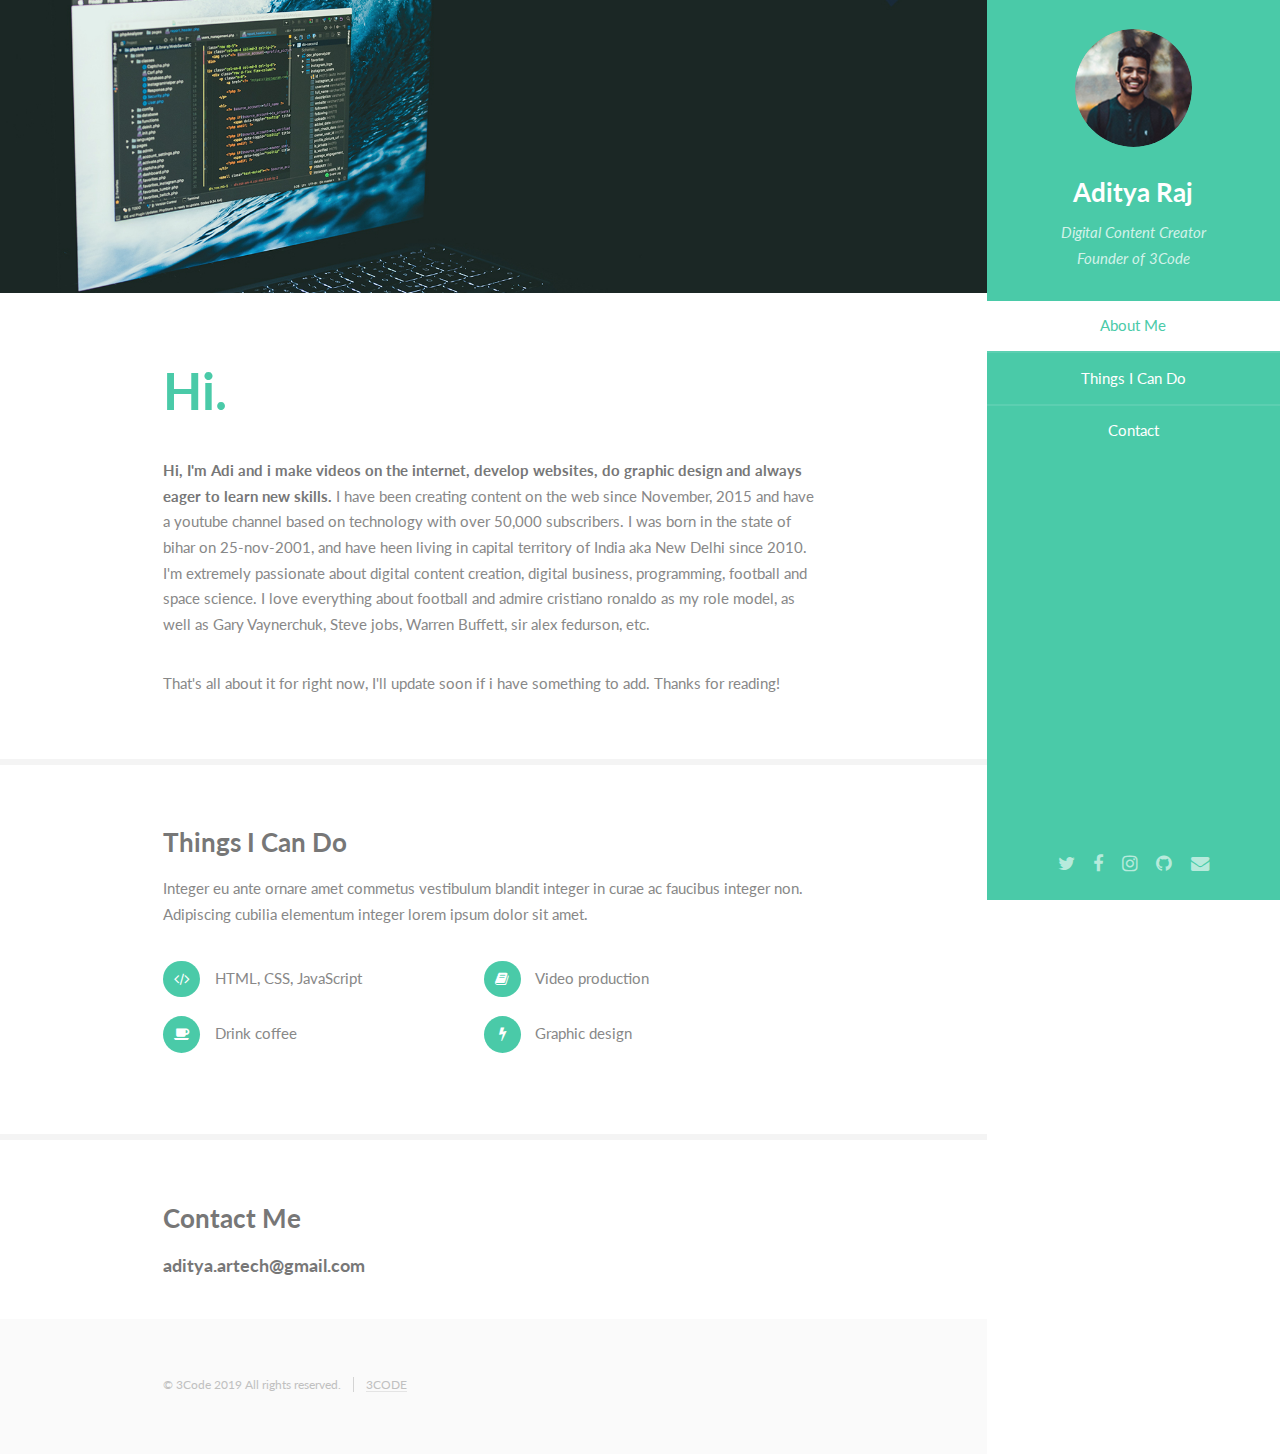
==== index.html @ 99a555b1 "Add files via upload" ====
<!DOCTYPE HTML>
<html>
	<head>
		<title>Aditya Raj</title>
		<meta charset="utf-8" />
		<meta name="viewport" content="width=device-width, initial-scale=1, user-scalable=no" />
		<link rel="stylesheet" href="assets/css/main.css" />
	</head>
	<body class="is-preload">

		<!-- Header -->
			<section id="header">
				<header>
					<span class="image avatar"><img src="images/avatar.jpg" alt="" /></span>
					<h1 id="logo"><a href="#">Aditya Raj</a></h1>
					<p>Digital Content Creator<br />
					Founder of 3Code</p>
				</header>
				<nav id="nav">
					<ul>
						<li><a href="#one" class="active">About Me</a></li>
						<li><a href="#two">Things I Can Do</a></li>
						<!-- <li><a href="#three">A Few Accomplishments</a></li> -->
						<li><a href="#four">Contact</a></li>
					</ul>
				</nav>
				<footer>
					<ul class="icons">
						<li><a href="https://twitter.com/justadityaraj" class="icon fa-twitter"><span class="label">Twitter</span></a></li>
						<li><a href="https://www.facebook.com/justadityaraj" class="icon fa-facebook"><span class="label">Facebook</span></a></li>
						<li><a href="https://www.instagram.com/justadityaraj/" class="icon fa-instagram"><span class="label">Instagram</span></a></li>
						<li><a href="#" class="icon fa-github"><span class="label">Github</span></a></li>
						<li><a href="mailto:aditya.artech@gmail.com" class="icon fa-envelope"><span class="label">Email</span></a></li>
					</ul>
				</footer>
			</section>

		<!-- Wrapper -->
			<div id="wrapper">

				<!-- Main -->
					<div id="main">

						<!-- One -->
							<section id="one">
								<div class="image main" data-position="center">
									<img src="images/banner.jpg" alt="" />
								</div>
								<div class="container">
									<header class="major">
										<h2>Hi.</h2>
									</header>
									<p><strong>Hi, I'm Adi and i make videos on the internet, develop websites, do graphic design and always eager to learn new skills.</strong>

										I have been creating content on the web since November, 2015 and have a youtube channel based on technology with over 50,000 subscribers.
										
										I was born in the state of bihar on 25-nov-2001, and have heen living in capital territory of India aka New Delhi since 2010.
										
										I'm extremely passionate about digital content creation, digital business, programming, football and space science.
										
										I love everything about football and admire cristiano ronaldo as my role model, as well as Gary Vaynerchuk, Steve jobs, Warren Buffett, sir alex fedurson, etc.</p>
										
										<p>That's all about it for right now, I'll update soon if i have something to add. Thanks for reading!</p>
								</div>
							</section>

						<!-- Two -->
							<section id="two">
								<div class="container">
									<h3>Things I Can Do</h3>
									<p>Integer eu ante ornare amet commetus vestibulum blandit integer in curae ac faucibus integer non. Adipiscing cubilia elementum integer lorem ipsum dolor sit amet.</p>
									<ul class="feature-icons">
										<li class="fa-code">HTML, CSS, JavaScript</li>
										<!-- <li class="fa-cubes">Stack small boxes</li> -->
										<li class="fa-book">Video production</li>
										<li class="fa-coffee">Drink coffee</li>
										<li class="fa-bolt">Graphic design</li>
										<!-- <li class="fa-users">Shadow clone technique</li> -->
									</ul>
								</div>
							</section>

						<!-- Three -->
							<!-- <section id="three">
								<div class="container">
									<h3>A Few Accomplishments</h3>
									<p>Integer eu ante ornare amet commetus vestibulum blandit integer in curae ac faucibus integer non. Adipiscing cubilia elementum integer. Integer eu ante ornare amet commetus.</p>
									<div class="features">
										<article>
											<a href="#" class="image"><img src="images/pic01.jpg" alt="" /></a>
											<div class="inner">
												<h4>Possibly broke spacetime</h4>
												<p>Integer eu ante ornare amet commetus vestibulum blandit integer in curae ac faucibus integer adipiscing ornare amet.</p>
											</div>
										</article>
										<article>
											<a href="#" class="image"><img src="images/pic02.jpg" alt="" /></a>
											<div class="inner">
												<h4>Terraformed a small moon</h4>
												<p>Integer eu ante ornare amet commetus vestibulum blandit integer in curae ac faucibus integer adipiscing ornare amet.</p>
											</div>
										</article>
										<article>
											<a href="#" class="image"><img src="images/pic03.jpg" alt="" /></a>
											<div class="inner">
												<h4>Snapped dark matter in the wild</h4>
												<p>Integer eu ante ornare amet commetus vestibulum blandit integer in curae ac faucibus integer adipiscing ornare amet.</p>
											</div>
										</article>
									</div>
								</div>
							</section> -->

						<!-- Four -->
							<section id="four">
								<div class="container">

									<h3>Contact Me</h3>
									<!-- <p>Integer eu ante ornare amet commetus vestibulum blandit integer in curae ac faucibus integer non. Adipiscing cubilia elementum integer. Integer eu ante ornare amet commetus.</p> -->

									<h4><a href="mailto:aditya.artech@gmail.com?Subject=ContactForm">aditya.artech@gmail.com</a></h4>

									<!-- <form method="post" action="#">
										<div class="row gtr-uniform">
											<div class="col-6 col-12-xsmall"><input type="text" name="name" id="name" placeholder="Name" /></div>
											<div class="col-6 col-12-xsmall"><input type="email" name="email" id="email" placeholder="Email" /></div>
											<div class="col-12"><input type="text" name="subject" id="subject" placeholder="Subject" /></div>
											<div class="col-12"><textarea name="message" id="message" placeholder="Message" rows="6"></textarea></div>
											<div class="col-12">
												<ul class="actions">
													<li><input type="submit" class="primary" value="Send Message" /></li>
													<li><input type="reset" value="Reset Form" /></li>
												</ul>
											</div>
										</div>
									</form> -->


								</div>
							</section>

						<!-- Five -->
						<!--
							<section id="five">
								<div class="container">
									<h3>Elements</h3>

									<section>
										<h4>Text</h4>
										<p>This is <b>bold</b> and this is <strong>strong</strong>. This is <i>italic</i> and this is <em>emphasized</em>.
										This is <sup>superscript</sup> text and this is <sub>subscript</sub> text.
										This is <u>underlined</u> and this is code: <code>for (;;) { ... }</code>. Finally, <a href="#">this is a link</a>.</p>
										<hr />
										<header>
											<h4>Heading with a Subtitle</h4>
											<p>Lorem ipsum dolor sit amet nullam id egestas urna aliquam</p>
										</header>
										<p>Nunc lacinia ante nunc ac lobortis. Interdum adipiscing gravida odio porttitor sem non mi integer non faucibus ornare mi ut ante amet placerat aliquet. Volutpat eu sed ante lacinia sapien lorem accumsan varius montes viverra nibh in adipiscing blandit tempus accumsan.</p>
										<header>
											<h5>Heading with a Subtitle</h5>
											<p>Lorem ipsum dolor sit amet nullam id egestas urna aliquam</p>
										</header>
										<p>Nunc lacinia ante nunc ac lobortis. Interdum adipiscing gravida odio porttitor sem non mi integer non faucibus ornare mi ut ante amet placerat aliquet. Volutpat eu sed ante lacinia sapien lorem accumsan varius montes viverra nibh in adipiscing blandit tempus accumsan.</p>
										<hr />
										<h2>Heading Level 2</h2>
										<h3>Heading Level 3</h3>
										<h4>Heading Level 4</h4>
										<h5>Heading Level 5</h5>
										<h6>Heading Level 6</h6>
										<hr />
										<h5>Blockquote</h5>
										<blockquote>Fringilla nisl. Donec accumsan interdum nisi, quis tincidunt felis sagittis eget tempus euismod. Vestibulum ante ipsum primis in faucibus vestibulum. Blandit adipiscing eu felis iaculis volutpat ac adipiscing accumsan faucibus. Vestibulum ante ipsum primis in faucibus lorem ipsum dolor sit amet nullam adipiscing eu felis.</blockquote>
										<h5>Preformatted</h5>
										<pre><code>i = 0;

while (!deck.isInOrder()) {
    print 'Iteration ' + i;
    deck.shuffle();
    i++;
}

print 'It took ' + i + ' iterations to sort the deck.';</code></pre>
									</section>

									<section>
										<h4>Lists</h4>
										<div class="row">
											<div class="col-6 col-12-xsmall">
												<h5>Unordered</h5>
												<ul>
													<li>Dolor pulvinar etiam magna etiam.</li>
													<li>Sagittis adipiscing lorem eleifend.</li>
													<li>Felis enim feugiat dolore viverra.</li>
												</ul>
												<h5>Alternate</h5>
												<ul class="alt">
													<li>Dolor pulvinar etiam magna etiam.</li>
													<li>Sagittis adipiscing lorem eleifend.</li>
													<li>Felis enim feugiat dolore viverra.</li>
												</ul>
											</div>
											<div class="col-6 col-12-xsmall">
												<h5>Ordered</h5>
												<ol>
													<li>Dolor pulvinar etiam magna etiam.</li>
													<li>Etiam vel felis at lorem sed viverra.</li>
													<li>Felis enim feugiat dolore viverra.</li>
													<li>Dolor pulvinar etiam magna etiam.</li>
													<li>Etiam vel felis at lorem sed viverra.</li>
													<li>Felis enim feugiat dolore viverra.</li>
												</ol>
												<h5>Icons</h5>
												<ul class="icons">
													<li><a href="#" class="icon fa-twitter"><span class="label">Twitter</span></a></li>
													<li><a href="#" class="icon fa-facebook"><span class="label">Facebook</span></a></li>
													<li><a href="#" class="icon fa-instagram"><span class="label">Instagram</span></a></li>
													<li><a href="#" class="icon fa-github"><span class="label">Github</span></a></li>
													<li><a href="#" class="icon fa-dribbble"><span class="label">Dribbble</span></a></li>
													<li><a href="#" class="icon fa-tumblr"><span class="label">Tumblr</span></a></li>
												</ul>
											</div>
										</div>
										<h5>Actions</h5>
										<ul class="actions">
											<li><a href="#" class="button primary">Default</a></li>
											<li><a href="#" class="button">Default</a></li>
											<li><a href="#" class="button alt">Default</a></li>
										</ul>
										<ul class="actions small">
											<li><a href="#" class="button primary small">Small</a></li>
											<li><a href="#" class="button small">Small</a></li>
											<li><a href="#" class="button alt small">Small</a></li>
										</ul>
										<div class="row">
											<div class="col-3 col-6-medium col-12-xsmall">
												<ul class="actions stacked">
													<li><a href="#" class="button primary">Default</a></li>
													<li><a href="#" class="button">Default</a></li>
													<li><a href="#" class="button alt">Default</a></li>
												</ul>
											</div>
											<div class="col-3 col-6 col-12-xsmall">
												<ul class="actions stacked">
													<li><a href="#" class="button primary small">Small</a></li>
													<li><a href="#" class="button small">Small</a></li>
													<li><a href="#" class="button alt small">Small</a></li>
												</ul>
											</div>
											<div class="col-3 col-6-medium col-12-xsmall">
												<ul class="actions stacked">
													<li><a href="#" class="button primary fit">Default</a></li>
													<li><a href="#" class="button fit">Default</a></li>
													<li><a href="#" class="button alt fit">Default</a></li>
												</ul>
											</div>
											<div class="col-3 col-6-medium col-12-xsmall">
												<ul class="actions stacked">
													<li><a href="#" class="button primary small fit">Small</a></li>
													<li><a href="#" class="button small fit">Small</a></li>
													<li><a href="#" class="button alt small fit">Small</a></li>
												</ul>
											</div>
										</div>
									</section>

									<section>
										<h4>Table</h4>
										<h5>Default</h5>
										<div class="table-wrapper">
											<table>
												<thead>
													<tr>
														<th>Name</th>
														<th>Description</th>
														<th>Price</th>
													</tr>
												</thead>
												<tbody>
													<tr>
														<td>Item One</td>
														<td>Ante turpis integer aliquet porttitor.</td>
														<td>29.99</td>
													</tr>
													<tr>
														<td>Item Two</td>
														<td>Vis ac commodo adipiscing arcu aliquet.</td>
														<td>19.99</td>
													</tr>
													<tr>
														<td>Item Three</td>
														<td> Morbi faucibus arcu accumsan lorem.</td>
														<td>29.99</td>
													</tr>
													<tr>
														<td>Item Four</td>
														<td>Vitae integer tempus condimentum.</td>
														<td>19.99</td>
													</tr>
													<tr>
														<td>Item Five</td>
														<td>Ante turpis integer aliquet porttitor.</td>
														<td>29.99</td>
													</tr>
												</tbody>
												<tfoot>
													<tr>
														<td colspan="2"></td>
														<td>100.00</td>
													</tr>
												</tfoot>
											</table>
										</div>

										<h5>Alternate</h5>
										<div class="table-wrapper">
											<table class="alt">
												<thead>
													<tr>
														<th>Name</th>
														<th>Description</th>
														<th>Price</th>
													</tr>
												</thead>
												<tbody>
													<tr>
														<td>Item One</td>
														<td>Ante turpis integer aliquet porttitor.</td>
														<td>29.99</td>
													</tr>
													<tr>
														<td>Item Two</td>
														<td>Vis ac commodo adipiscing arcu aliquet.</td>
														<td>19.99</td>
													</tr>
													<tr>
														<td>Item Three</td>
														<td> Morbi faucibus arcu accumsan lorem.</td>
														<td>29.99</td>
													</tr>
													<tr>
														<td>Item Four</td>
														<td>Vitae integer tempus condimentum.</td>
														<td>19.99</td>
													</tr>
													<tr>
														<td>Item Five</td>
														<td>Ante turpis integer aliquet porttitor.</td>
														<td>29.99</td>
													</tr>
												</tbody>
												<tfoot>
													<tr>
														<td colspan="2"></td>
														<td>100.00</td>
													</tr>
												</tfoot>
											</table>
										</div>
									</section>

									<section>
										<h4>Buttons</h4>
										<ul class="actions">
											<li><a href="#" class="button primary">Primary</a></li>
											<li><a href="#" class="button">Default</a></li>
											<li><a href="#" class="button alt">Alternate</a></li>
										</ul>
										<ul class="actions">
											<li><a href="#" class="button primary large">Large</a></li>
											<li><a href="#" class="button">Default</a></li>
											<li><a href="#" class="button alt small">Small</a></li>
										</ul>
										<ul class="actions fit">
											<li><a href="#" class="button primary fit">Fit</a></li>
											<li><a href="#" class="button fit">Fit</a></li>
											<li><a href="#" class="button alt fit">Fit</a></li>
										</ul>
										<ul class="actions fit small">
											<li><a href="#" class="button primary fit small">Fit + Small</a></li>
											<li><a href="#" class="button fit small">Fit + Small</a></li>
											<li><a href="#" class="button alt fit small">Fit + Small</a></li>
										</ul>
										<ul class="actions">
											<li><a href="#" class="button primary icon fa-download">Icon</a></li>
											<li><a href="#" class="button icon fa-download">Icon</a></li>
											<li><a href="#" class="button alt icon fa-check">Icon</a></li>
										</ul>
										<ul class="actions">
											<li><span class="button primary disabled">Primary</span></li>
											<li><span class="button disabled">Default</span></li>
											<li><span class="button alt disabled">Alternate</span></li>
										</ul>
									</section>

									<section>
										<h4>Form</h4>
										<form method="post" action="#">
											<div class="row gtr-uniform">
												<div class="col-6 col-12-xsmall">
													<input type="text" name="demo-name" id="demo-name" value="" placeholder="Name" />
												</div>
												<div class="col-6 col-12-xsmall">
													<input type="email" name="demo-email" id="demo-email" value="" placeholder="Email" />
												</div>
												<div class="col-12">
													<select name="demo-category" id="demo-category">
														<option value="">- Category -</option>
														<option value="1">Manufacturing</option>
														<option value="1">Shipping</option>
														<option value="1">Administration</option>
														<option value="1">Human Resources</option>
													</select>
												</div>
												<div class="col-4 col-12-medium">
													<input type="radio" id="demo-priority-low" name="demo-priority" checked>
													<label for="demo-priority-low">Low Priority</label>
												</div>
												<div class="col-4 col-12-medium">
													<input type="radio" id="demo-priority-normal" name="demo-priority">
													<label for="demo-priority-normal">Normal Priority</label>
												</div>
												<div class="col-4 col-12-medium">
													<input type="radio" id="demo-priority-high" name="demo-priority">
													<label for="demo-priority-high">High Priority</label>
												</div>
												<div class="col-6 col-12-medium">
													<input type="checkbox" id="demo-copy" name="demo-copy">
													<label for="demo-copy">Email me a copy of this message</label>
												</div>
												<div class="col-6 col-12-medium">
													<input type="checkbox" id="demo-human" name="demo-human" checked>
													<label for="demo-human">I am a human and not a robot</label>
												</div>
												<div class="col-12">
													<textarea name="demo-message" id="demo-message" placeholder="Enter your message" rows="6"></textarea>
												</div>
												<div class="col-12">
													<ul class="actions">
														<li><input type="submit" value="Send Message" /></li>
														<li><input type="reset" value="Reset" class="alt" /></li>
													</ul>
												</div>
											</div>
										</form>
									</section>

									<section>
										<h4>Image</h4>
										<h5>Fit</h5>
										<span class="image fit"><img src="images/banner.jpg" alt="" /></span>
										<div class="box alt">
											<div class="row gtr-50 gtr-uniform">
												<div class="col-4"><span class="image fit"><img src="images/pic01.jpg" alt="" /></span></div>
												<div class="col-4"><span class="image fit"><img src="images/pic02.jpg" alt="" /></span></div>
												<div class="col-4"><span class="image fit"><img src="images/pic03.jpg" alt="" /></span></div>
												<div class="col-4"><span class="image fit"><img src="images/pic02.jpg" alt="" /></span></div>
												<div class="col-4"><span class="image fit"><img src="images/pic03.jpg" alt="" /></span></div>
												<div class="col-4"><span class="image fit"><img src="images/pic01.jpg" alt="" /></span></div>
												<div class="col-4"><span class="image fit"><img src="images/pic03.jpg" alt="" /></span></div>
												<div class="col-4"><span class="image fit"><img src="images/pic01.jpg" alt="" /></span></div>
												<div class="col-4"><span class="image fit"><img src="images/pic02.jpg" alt="" /></span></div>
											</div>
										</div>
										<h5>Left &amp; Right</h5>
										<p><span class="image left"><img src="images/avatar.jpg" alt="" /></span>Fringilla nisl. Donec accumsan interdum nisi, quis tincidunt felis sagittis eget. tempus euismod. Vestibulum ante ipsum primis in faucibus vestibulum. Blandit adipiscing eu felis iaculis volutpat ac adipiscing accumsan eu faucibus. Integer ac pellentesque praesent tincidunt felis sagittis eget. tempus euismod. Vestibulum ante ipsum primis in faucibus vestibulum. Blandit adipiscing eu felis iaculis volutpat ac adipiscing accumsan eu faucibus. Integer ac pellentesque praesent. Donec accumsan interdum nisi, quis tincidunt felis sagittis eget. tempus euismod. Vestibulum ante ipsum primis in faucibus vestibulum. Blandit adipiscing eu felis iaculis volutpat ac adipiscing accumsan eu faucibus. Integer ac pellentesque praesent tincidunt felis sagittis eget. tempus euismod. Vestibulum ante ipsum primis in faucibus vestibulum. Blandit adipiscing eu felis iaculis volutpat ac adipiscing accumsan eu faucibus. Integer ac pellentesque praesent.</p>
										<p><span class="image right"><img src="images/avatar.jpg" alt="" /></span>Fringilla nisl. Donec accumsan interdum nisi, quis tincidunt felis sagittis eget. tempus euismod. Vestibulum ante ipsum primis in faucibus vestibulum. Blandit adipiscing eu felis iaculis volutpat ac adipiscing accumsan eu faucibus. Integer ac pellentesque praesent tincidunt felis sagittis eget. tempus euismod. Vestibulum ante ipsum primis in faucibus vestibulum. Blandit adipiscing eu felis iaculis volutpat ac adipiscing accumsan eu faucibus. Integer ac pellentesque praesent. Donec accumsan interdum nisi, quis tincidunt felis sagittis eget. tempus euismod. Vestibulum ante ipsum primis in faucibus vestibulum. Blandit adipiscing eu felis iaculis volutpat ac adipiscing accumsan eu faucibus. Integer ac pellentesque praesent tincidunt felis sagittis eget. tempus euismod. Vestibulum ante ipsum primis in faucibus vestibulum. Blandit adipiscing eu felis iaculis volutpat ac adipiscing accumsan eu faucibus. Integer ac pellentesque praesent.</p>
									</section>

								</div>
							</section>
						-->

					</div>

				<!-- Footer -->
					<section id="footer">
						<div class="container">
							<ul class="copyright">
								<li>&copy; 3Code 2019 All rights reserved.</li><li><a href="https://3code.org">3CODE</a></li>
							</ul>
						</div>
					</section>

			</div>

		<!-- Scripts -->
			<script src="assets/js/jquery.min.js"></script>
			<script src="assets/js/jquery.scrollex.min.js"></script>
			<script src="assets/js/jquery.scrolly.min.js"></script>
			<script src="assets/js/browser.min.js"></script>
			<script src="assets/js/breakpoints.min.js"></script>
			<script src="assets/js/util.js"></script>
			<script src="assets/js/main.js"></script>

	</body>
</html>
---- assets/css/main.css ----
@import url("font-awesome.min.css");
@import url("https://fonts.googleapis.com/css?family=Lato:400,400italic,700,700italic|Source+Code+Pro:400");

/*
	Read Only by HTML5 UP
	html5up.net | @ajlkn
	Free for personal and commercial use under the CCA 3.0 license (html5up.net/license)
*/

html, body, div, span, applet, object,
iframe, h1, h2, h3, h4, h5, h6, p, blockquote,
pre, a, abbr, acronym, address, big, cite,
code, del, dfn, em, img, ins, kbd, q, s, samp,
small, strike, strong, sub, sup, tt, var, b,
u, i, center, dl, dt, dd, ol, ul, li, fieldset,
form, label, legend, table, caption, tbody,
tfoot, thead, tr, th, td, article, aside,
canvas, details, embed, figure, figcaption,
footer, header, hgroup, menu, nav, output, ruby,
section, summary, time, mark, audio, video {
	margin: 0;
	padding: 0;
	border: 0;
	font-size: 100%;
	font: inherit;
	vertical-align: baseline;}

article, aside, details, figcaption, figure,
footer, header, hgroup, menu, nav, section {
	display: block;}

body {
	line-height: 1;
}

ol, ul {
	list-style: none;
}

blockquote, q {
	quotes: none;
}

	blockquote:before, blockquote:after, q:before, q:after {
		content: '';
		content: none;
	}

table {
	border-collapse: collapse;
	border-spacing: 0;
}

body {
	-webkit-text-size-adjust: none;
}

mark {
	background-color: transparent;
	color: inherit;
}

input::-moz-focus-inner {
	border: 0;
	padding: 0;
}

input, select, textarea {
	-moz-appearance: none;
	-webkit-appearance: none;
	-ms-appearance: none;
	appearance: none;
}

/* Basic */

	html {
		box-sizing: border-box;
	}

	*, *:before, *:after {
		box-sizing: inherit;
	}

	body {
		background: #fff;
	}

		body.is-preload *, body.is-preload *:before, body.is-preload *:after {
			-moz-animation: none !important;
			-webkit-animation: none !important;
			-ms-animation: none !important;
			animation: none !important;
			-moz-transition: none !important;
			-webkit-transition: none !important;
			-ms-transition: none !important;
			transition: none !important;
		}

	body, input, select, textarea {
		color: #888;
		font-family: "Lato", sans-serif;
		font-size: 16pt;
		font-weight: 400;
		line-height: 1.75em;
	}

	a {
		-moz-transition: color 0.2s ease-in-out, border-color 0.2s ease-in-out;
		-webkit-transition: color 0.2s ease-in-out, border-color 0.2s ease-in-out;
		-ms-transition: color 0.2s ease-in-out, border-color 0.2s ease-in-out;
		transition: color 0.2s ease-in-out, border-color 0.2s ease-in-out;
		border-bottom: solid 1px #e4e4e4;
		color: inherit;
		text-decoration: none;
	}

		a:hover {
			border-bottom-color: transparent;
			color: #4acaa8 !important;
		}

	strong, b {
		color: #777;
		font-weight: 700;
	}

	em, i {
		font-style: italic;
	}

	p {
		margin: 0 0 2.25em 0;
	}

	h1, h2, h3, h4, h5, h6 {
		color: #777;
		font-weight: 700;
		line-height: 1em;
		margin: 0 0 0.5625em 0;
	}

		h1 a, h2 a, h3 a, h4 a, h5 a, h6 a {
			border: 0;
			color: inherit;
			text-decoration: none;
		}

	h2 {
		font-size: 2em;
		line-height: 1.5em;
	}

	h3 {
		font-size: 1.75em;
		line-height: 1.5em;
	}

	h4 {
		font-size: 1.25em;
		line-height: 1.5em;
	}

	h5 {
		font-size: 0.9em;
		line-height: 1.5em;
	}

	h6 {
		font-size: 0.7em;
		line-height: 1.5em;
	}

	sub {
		font-size: 0.8em;
		position: relative;
		top: 0.5em;
	}

	sup {
		font-size: 0.8em;
		position: relative;
		top: -0.5em;
	}

	hr {
		border: 0;
		border-bottom: solid 2px #f4f4f4;
		margin: 2.25em 0;
	}

		hr.major {
			margin: 3.375em 0;
		}

	blockquote {
		border-left: solid 8px #e4e4e4;
		font-style: italic;
		margin: 0 0 2.25em 0;
		padding: 0.5em 0 0.5em 2em;
	}

	code {
		background: #555;
		border-radius: 5px;
		color: #fff;
		font-family: "Source Code Pro", monospace;
		font-size: 0.9em;
		margin: 0 0.25em;
		padding: 0.25em 0.65em;
	}

	pre {
		font-family: "Source Code Pro", monospace;
		font-size: 0.9em;
		margin: 0 0 2.25em 0;
	}

		pre code {
			-webkit-overflow-scrolling: touch;
			display: block;
			line-height: 1.5em;
			overflow-x: auto;
			padding: 1em 1.5em;
		}

	.align-left {
		text-align: left;
	}

	.align-center {
		text-align: center;
	}

	.align-right {
		text-align: right;
	}

/* Row */

	.row {
		display: flex;
		flex-wrap: wrap;
		box-sizing: border-box;
		align-items: stretch;
	}

		.row > * {
			box-sizing: border-box;
		}

		.row.gtr-uniform > * > :last-child {
			margin-bottom: 0;
		}

		.row.aln-left {
			justify-content: flex-start;
		}

		.row.aln-center {
			justify-content: center;
		}

		.row.aln-right {
			justify-content: flex-end;
		}

		.row.aln-top {
			align-items: flex-start;
		}

		.row.aln-middle {
			align-items: center;
		}

		.row.aln-bottom {
			align-items: flex-end;
		}

		.row > .imp {
			order: -1;
		}

		.row > .col-1 {
			width: 8.3333333333%;
		}

		.row > .off-1 {
			margin-left: 8.3333333333%;
		}

		.row > .col-2 {
			width: 16.6666666667%;
		}

		.row > .off-2 {
			margin-left: 16.6666666667%;
		}

		.row > .col-3 {
			width: 25%;
		}

		.row > .off-3 {
			margin-left: 25%;
		}

		.row > .col-4 {
			width: 33.3333333333%;
		}

		.row > .off-4 {
			margin-left: 33.3333333333%;
		}

		.row > .col-5 {
			width: 41.6666666667%;
		}

		.row > .off-5 {
			margin-left: 41.6666666667%;
		}

		.row > .col-6 {
			width: 50%;
		}

		.row > .off-6 {
			margin-left: 50%;
		}

		.row > .col-7 {
			width: 58.3333333333%;
		}

		.row > .off-7 {
			margin-left: 58.3333333333%;
		}

		.row > .col-8 {
			width: 66.6666666667%;
		}

		.row > .off-8 {
			margin-left: 66.6666666667%;
		}

		.row > .col-9 {
			width: 75%;
		}

		.row > .off-9 {
			margin-left: 75%;
		}

		.row > .col-10 {
			width: 83.3333333333%;
		}

		.row > .off-10 {
			margin-left: 83.3333333333%;
		}

		.row > .col-11 {
			width: 91.6666666667%;
		}

		.row > .off-11 {
			margin-left: 91.6666666667%;
		}

		.row > .col-12 {
			width: 100%;
		}

		.row > .off-12 {
			margin-left: 100%;
		}

		.row.gtr-0 {
			margin-top: 0;
			margin-left: 0em;
		}

			.row.gtr-0 > * {
				padding: 0 0 0 0em;
			}

			.row.gtr-0.gtr-uniform {
				margin-top: 0em;
			}

				.row.gtr-0.gtr-uniform > * {
					padding-top: 0em;
				}

		.row.gtr-25 {
			margin-top: 0;
			margin-left: -0.5em;
		}

			.row.gtr-25 > * {
				padding: 0 0 0 0.5em;
			}

			.row.gtr-25.gtr-uniform {
				margin-top: -0.5em;
			}

				.row.gtr-25.gtr-uniform > * {
					padding-top: 0.5em;
				}

		.row.gtr-50 {
			margin-top: 0;
			margin-left: -1em;
		}

			.row.gtr-50 > * {
				padding: 0 0 0 1em;
			}

			.row.gtr-50.gtr-uniform {
				margin-top: -1em;
			}

				.row.gtr-50.gtr-uniform > * {
					padding-top: 1em;
				}

		.row {
			margin-top: 0;
			margin-left: -2em;
		}

			.row > * {
				padding: 0 0 0 2em;
			}

			.row.gtr-uniform {
				margin-top: -2em;
			}

				.row.gtr-uniform > * {
					padding-top: 2em;
				}

		.row.gtr-150 {
			margin-top: 0;
			margin-left: -3em;
		}

			.row.gtr-150 > * {
				padding: 0 0 0 3em;
			}

			.row.gtr-150.gtr-uniform {
				margin-top: -3em;
			}

				.row.gtr-150.gtr-uniform > * {
					padding-top: 3em;
				}

		.row.gtr-200 {
			margin-top: 0;
			margin-left: -4em;
		}

			.row.gtr-200 > * {
				padding: 0 0 0 4em;
			}

			.row.gtr-200.gtr-uniform {
				margin-top: -4em;
			}

				.row.gtr-200.gtr-uniform > * {
					padding-top: 4em;
				}

		@media screen and (max-width: 1680px) {

			.row {
				display: flex;
				flex-wrap: wrap;
				box-sizing: border-box;
				align-items: stretch;
			}

				.row > * {
					box-sizing: border-box;
				}

				.row.gtr-uniform > * > :last-child {
					margin-bottom: 0;
				}

				.row.aln-left {
					justify-content: flex-start;
				}

				.row.aln-center {
					justify-content: center;
				}

				.row.aln-right {
					justify-content: flex-end;
				}

				.row.aln-top {
					align-items: flex-start;
				}

				.row.aln-middle {
					align-items: center;
				}

				.row.aln-bottom {
					align-items: flex-end;
				}

				.row > .imp-xlarge {
					order: -1;
				}

				.row > .col-1-xlarge {
					width: 8.3333333333%;
				}

				.row > .off-1-xlarge {
					margin-left: 8.3333333333%;
				}

				.row > .col-2-xlarge {
					width: 16.6666666667%;
				}

				.row > .off-2-xlarge {
					margin-left: 16.6666666667%;
				}

				.row > .col-3-xlarge {
					width: 25%;
				}

				.row > .off-3-xlarge {
					margin-left: 25%;
				}

				.row > .col-4-xlarge {
					width: 33.3333333333%;
				}

				.row > .off-4-xlarge {
					margin-left: 33.3333333333%;
				}

				.row > .col-5-xlarge {
					width: 41.6666666667%;
				}

				.row > .off-5-xlarge {
					margin-left: 41.6666666667%;
				}

				.row > .col-6-xlarge {
					width: 50%;
				}

				.row > .off-6-xlarge {
					margin-left: 50%;
				}

				.row > .col-7-xlarge {
					width: 58.3333333333%;
				}

				.row > .off-7-xlarge {
					margin-left: 58.3333333333%;
				}

				.row > .col-8-xlarge {
					width: 66.6666666667%;
				}

				.row > .off-8-xlarge {
					margin-left: 66.6666666667%;
				}

				.row > .col-9-xlarge {
					width: 75%;
				}

				.row > .off-9-xlarge {
					margin-left: 75%;
				}

				.row > .col-10-xlarge {
					width: 83.3333333333%;
				}

				.row > .off-10-xlarge {
					margin-left: 83.3333333333%;
				}

				.row > .col-11-xlarge {
					width: 91.6666666667%;
				}

				.row > .off-11-xlarge {
					margin-left: 91.6666666667%;
				}

				.row > .col-12-xlarge {
					width: 100%;
				}

				.row > .off-12-xlarge {
					margin-left: 100%;
				}

				.row.gtr-0 {
					margin-top: 0;
					margin-left: 0em;
				}

					.row.gtr-0 > * {
						padding: 0 0 0 0em;
					}

					.row.gtr-0.gtr-uniform {
						margin-top: 0em;
					}

						.row.gtr-0.gtr-uniform > * {
							padding-top: 0em;
						}

				.row.gtr-25 {
					margin-top: 0;
					margin-left: -0.5em;
				}

					.row.gtr-25 > * {
						padding: 0 0 0 0.5em;
					}

					.row.gtr-25.gtr-uniform {
						margin-top: -0.5em;
					}

						.row.gtr-25.gtr-uniform > * {
							padding-top: 0.5em;
						}

				.row.gtr-50 {
					margin-top: 0;
					margin-left: -1em;
				}

					.row.gtr-50 > * {
						padding: 0 0 0 1em;
					}

					.row.gtr-50.gtr-uniform {
						margin-top: -1em;
					}

						.row.gtr-50.gtr-uniform > * {
							padding-top: 1em;
						}

				.row {
					margin-top: 0;
					margin-left: -2em;
				}

					.row > * {
						padding: 0 0 0 2em;
					}

					.row.gtr-uniform {
						margin-top: -2em;
					}

						.row.gtr-uniform > * {
							padding-top: 2em;
						}

				.row.gtr-150 {
					margin-top: 0;
					margin-left: -3em;
				}

					.row.gtr-150 > * {
						padding: 0 0 0 3em;
					}

					.row.gtr-150.gtr-uniform {
						margin-top: -3em;
					}

						.row.gtr-150.gtr-uniform > * {
							padding-top: 3em;
						}

				.row.gtr-200 {
					margin-top: 0;
					margin-left: -4em;
				}

					.row.gtr-200 > * {
						padding: 0 0 0 4em;
					}

					.row.gtr-200.gtr-uniform {
						margin-top: -4em;
					}

						.row.gtr-200.gtr-uniform > * {
							padding-top: 4em;
						}

		}

		@media screen and (max-width: 1280px) {

			.row {
				display: flex;
				flex-wrap: wrap;
				box-sizing: border-box;
				align-items: stretch;
			}

				.row > * {
					box-sizing: border-box;
				}

				.row.gtr-uniform > * > :last-child {
					margin-bottom: 0;
				}

				.row.aln-left {
					justify-content: flex-start;
				}

				.row.aln-center {
					justify-content: center;
				}

				.row.aln-right {
					justify-content: flex-end;
				}

				.row.aln-top {
					align-items: flex-start;
				}

				.row.aln-middle {
					align-items: center;
				}

				.row.aln-bottom {
					align-items: flex-end;
				}

				.row > .imp-large {
					order: -1;
				}

				.row > .col-1-large {
					width: 8.3333333333%;
				}

				.row > .off-1-large {
					margin-left: 8.3333333333%;
				}

				.row > .col-2-large {
					width: 16.6666666667%;
				}

				.row > .off-2-large {
					margin-left: 16.6666666667%;
				}

				.row > .col-3-large {
					width: 25%;
				}

				.row > .off-3-large {
					margin-left: 25%;
				}

				.row > .col-4-large {
					width: 33.3333333333%;
				}

				.row > .off-4-large {
					margin-left: 33.3333333333%;
				}

				.row > .col-5-large {
					width: 41.6666666667%;
				}

				.row > .off-5-large {
					margin-left: 41.6666666667%;
				}

				.row > .col-6-large {
					width: 50%;
				}

				.row > .off-6-large {
					margin-left: 50%;
				}

				.row > .col-7-large {
					width: 58.3333333333%;
				}

				.row > .off-7-large {
					margin-left: 58.3333333333%;
				}

				.row > .col-8-large {
					width: 66.6666666667%;
				}

				.row > .off-8-large {
					margin-left: 66.6666666667%;
				}

				.row > .col-9-large {
					width: 75%;
				}

				.row > .off-9-large {
					margin-left: 75%;
				}

				.row > .col-10-large {
					width: 83.3333333333%;
				}

				.row > .off-10-large {
					margin-left: 83.3333333333%;
				}

				.row > .col-11-large {
					width: 91.6666666667%;
				}

				.row > .off-11-large {
					margin-left: 91.6666666667%;
				}

				.row > .col-12-large {
					width: 100%;
				}

				.row > .off-12-large {
					margin-left: 100%;
				}

				.row.gtr-0 {
					margin-top: 0;
					margin-left: 0em;
				}

					.row.gtr-0 > * {
						padding: 0 0 0 0em;
					}

					.row.gtr-0.gtr-uniform {
						margin-top: 0em;
					}

						.row.gtr-0.gtr-uniform > * {
							padding-top: 0em;
						}

				.row.gtr-25 {
					margin-top: 0;
					margin-left: -0.375em;
				}

					.row.gtr-25 > * {
						padding: 0 0 0 0.375em;
					}

					.row.gtr-25.gtr-uniform {
						margin-top: -0.375em;
					}

						.row.gtr-25.gtr-uniform > * {
							padding-top: 0.375em;
						}

				.row.gtr-50 {
					margin-top: 0;
					margin-left: -0.75em;
				}

					.row.gtr-50 > * {
						padding: 0 0 0 0.75em;
					}

					.row.gtr-50.gtr-uniform {
						margin-top: -0.75em;
					}

						.row.gtr-50.gtr-uniform > * {
							padding-top: 0.75em;
						}

				.row {
					margin-top: 0;
					margin-left: -1.5em;
				}

					.row > * {
						padding: 0 0 0 1.5em;
					}

					.row.gtr-uniform {
						margin-top: -1.5em;
					}

						.row.gtr-uniform > * {
							padding-top: 1.5em;
						}

				.row.gtr-150 {
					margin-top: 0;
					margin-left: -2.25em;
				}

					.row.gtr-150 > * {
						padding: 0 0 0 2.25em;
					}

					.row.gtr-150.gtr-uniform {
						margin-top: -2.25em;
					}

						.row.gtr-150.gtr-uniform > * {
							padding-top: 2.25em;
						}

				.row.gtr-200 {
					margin-top: 0;
					margin-left: -3em;
				}

					.row.gtr-200 > * {
						padding: 0 0 0 3em;
					}

					.row.gtr-200.gtr-uniform {
						margin-top: -3em;
					}

						.row.gtr-200.gtr-uniform > * {
							padding-top: 3em;
						}

		}

		@media screen and (max-width: 1024px) {

			.row {
				display: flex;
				flex-wrap: wrap;
				box-sizing: border-box;
				align-items: stretch;
			}

				.row > * {
					box-sizing: border-box;
				}

				.row.gtr-uniform > * > :last-child {
					margin-bottom: 0;
				}

				.row.aln-left {
					justify-content: flex-start;
				}

				.row.aln-center {
					justify-content: center;
				}

				.row.aln-right {
					justify-content: flex-end;
				}

				.row.aln-top {
					align-items: flex-start;
				}

				.row.aln-middle {
					align-items: center;
				}

				.row.aln-bottom {
					align-items: flex-end;
				}

				.row > .imp-medium {
					order: -1;
				}

				.row > .col-1-medium {
					width: 8.3333333333%;
				}

				.row > .off-1-medium {
					margin-left: 8.3333333333%;
				}

				.row > .col-2-medium {
					width: 16.6666666667%;
				}

				.row > .off-2-medium {
					margin-left: 16.6666666667%;
				}

				.row > .col-3-medium {
					width: 25%;
				}

				.row > .off-3-medium {
					margin-left: 25%;
				}

				.row > .col-4-medium {
					width: 33.3333333333%;
				}

				.row > .off-4-medium {
					margin-left: 33.3333333333%;
				}

				.row > .col-5-medium {
					width: 41.6666666667%;
				}

				.row > .off-5-medium {
					margin-left: 41.6666666667%;
				}

				.row > .col-6-medium {
					width: 50%;
				}

				.row > .off-6-medium {
					margin-left: 50%;
				}

				.row > .col-7-medium {
					width: 58.3333333333%;
				}

				.row > .off-7-medium {
					margin-left: 58.3333333333%;
				}

				.row > .col-8-medium {
					width: 66.6666666667%;
				}

				.row > .off-8-medium {
					margin-left: 66.6666666667%;
				}

				.row > .col-9-medium {
					width: 75%;
				}

				.row > .off-9-medium {
					margin-left: 75%;
				}

				.row > .col-10-medium {
					width: 83.3333333333%;
				}

				.row > .off-10-medium {
					margin-left: 83.3333333333%;
				}

				.row > .col-11-medium {
					width: 91.6666666667%;
				}

				.row > .off-11-medium {
					margin-left: 91.6666666667%;
				}

				.row > .col-12-medium {
					width: 100%;
				}

				.row > .off-12-medium {
					margin-left: 100%;
				}

				.row.gtr-0 {
					margin-top: 0;
					margin-left: 0em;
				}

					.row.gtr-0 > * {
						padding: 0 0 0 0em;
					}

					.row.gtr-0.gtr-uniform {
						margin-top: 0em;
					}

						.row.gtr-0.gtr-uniform > * {
							padding-top: 0em;
						}

				.row.gtr-25 {
					margin-top: 0;
					margin-left: -0.375em;
				}

					.row.gtr-25 > * {
						padding: 0 0 0 0.375em;
					}

					.row.gtr-25.gtr-uniform {
						margin-top: -0.375em;
					}

						.row.gtr-25.gtr-uniform > * {
							padding-top: 0.375em;
						}

				.row.gtr-50 {
					margin-top: 0;
					margin-left: -0.75em;
				}

					.row.gtr-50 > * {
						padding: 0 0 0 0.75em;
					}

					.row.gtr-50.gtr-uniform {
						margin-top: -0.75em;
					}

						.row.gtr-50.gtr-uniform > * {
							padding-top: 0.75em;
						}

				.row {
					margin-top: 0;
					margin-left: -1.5em;
				}

					.row > * {
						padding: 0 0 0 1.5em;
					}

					.row.gtr-uniform {
						margin-top: -1.5em;
					}

						.row.gtr-uniform > * {
							padding-top: 1.5em;
						}

				.row.gtr-150 {
					margin-top: 0;
					margin-left: -2.25em;
				}

					.row.gtr-150 > * {
						padding: 0 0 0 2.25em;
					}

					.row.gtr-150.gtr-uniform {
						margin-top: -2.25em;
					}

						.row.gtr-150.gtr-uniform > * {
							padding-top: 2.25em;
						}

				.row.gtr-200 {
					margin-top: 0;
					margin-left: -3em;
				}

					.row.gtr-200 > * {
						padding: 0 0 0 3em;
					}

					.row.gtr-200.gtr-uniform {
						margin-top: -3em;
					}

						.row.gtr-200.gtr-uniform > * {
							padding-top: 3em;
						}

		}

		@media screen and (max-width: 736px) {

			.row {
				display: flex;
				flex-wrap: wrap;
				box-sizing: border-box;
				align-items: stretch;
			}

				.row > * {
					box-sizing: border-box;
				}

				.row.gtr-uniform > * > :last-child {
					margin-bottom: 0;
				}

				.row.aln-left {
					justify-content: flex-start;
				}

				.row.aln-center {
					justify-content: center;
				}

				.row.aln-right {
					justify-content: flex-end;
				}

				.row.aln-top {
					align-items: flex-start;
				}

				.row.aln-middle {
					align-items: center;
				}

				.row.aln-bottom {
					align-items: flex-end;
				}

				.row > .imp-small {
					order: -1;
				}

				.row > .col-1-small {
					width: 8.3333333333%;
				}

				.row > .off-1-small {
					margin-left: 8.3333333333%;
				}

				.row > .col-2-small {
					width: 16.6666666667%;
				}

				.row > .off-2-small {
					margin-left: 16.6666666667%;
				}

				.row > .col-3-small {
					width: 25%;
				}

				.row > .off-3-small {
					margin-left: 25%;
				}

				.row > .col-4-small {
					width: 33.3333333333%;
				}

				.row > .off-4-small {
					margin-left: 33.3333333333%;
				}

				.row > .col-5-small {
					width: 41.6666666667%;
				}

				.row > .off-5-small {
					margin-left: 41.6666666667%;
				}

				.row > .col-6-small {
					width: 50%;
				}

				.row > .off-6-small {
					margin-left: 50%;
				}

				.row > .col-7-small {
					width: 58.3333333333%;
				}

				.row > .off-7-small {
					margin-left: 58.3333333333%;
				}

				.row > .col-8-small {
					width: 66.6666666667%;
				}

				.row > .off-8-small {
					margin-left: 66.6666666667%;
				}

				.row > .col-9-small {
					width: 75%;
				}

				.row > .off-9-small {
					margin-left: 75%;
				}

				.row > .col-10-small {
					width: 83.3333333333%;
				}

				.row > .off-10-small {
					margin-left: 83.3333333333%;
				}

				.row > .col-11-small {
					width: 91.6666666667%;
				}

				.row > .off-11-small {
					margin-left: 91.6666666667%;
				}

				.row > .col-12-small {
					width: 100%;
				}

				.row > .off-12-small {
					margin-left: 100%;
				}

				.row.gtr-0 {
					margin-top: 0;
					margin-left: 0em;
				}

					.row.gtr-0 > * {
						padding: 0 0 0 0em;
					}

					.row.gtr-0.gtr-uniform {
						margin-top: 0em;
					}

						.row.gtr-0.gtr-uniform > * {
							padding-top: 0em;
						}

				.row.gtr-25 {
					margin-top: 0;
					margin-left: -0.3125em;
				}

					.row.gtr-25 > * {
						padding: 0 0 0 0.3125em;
					}

					.row.gtr-25.gtr-uniform {
						margin-top: -0.3125em;
					}

						.row.gtr-25.gtr-uniform > * {
							padding-top: 0.3125em;
						}

				.row.gtr-50 {
					margin-top: 0;
					margin-left: -0.625em;
				}

					.row.gtr-50 > * {
						padding: 0 0 0 0.625em;
					}

					.row.gtr-50.gtr-uniform {
						margin-top: -0.625em;
					}

						.row.gtr-50.gtr-uniform > * {
							padding-top: 0.625em;
						}

				.row {
					margin-top: 0;
					margin-left: -1.25em;
				}

					.row > * {
						padding: 0 0 0 1.25em;
					}

					.row.gtr-uniform {
						margin-top: -1.25em;
					}

						.row.gtr-uniform > * {
							padding-top: 1.25em;
						}

				.row.gtr-150 {
					margin-top: 0;
					margin-left: -1.875em;
				}

					.row.gtr-150 > * {
						padding: 0 0 0 1.875em;
					}

					.row.gtr-150.gtr-uniform {
						margin-top: -1.875em;
					}

						.row.gtr-150.gtr-uniform > * {
							padding-top: 1.875em;
						}

				.row.gtr-200 {
					margin-top: 0;
					margin-left: -2.5em;
				}

					.row.gtr-200 > * {
						padding: 0 0 0 2.5em;
					}

					.row.gtr-200.gtr-uniform {
						margin-top: -2.5em;
					}

						.row.gtr-200.gtr-uniform > * {
							padding-top: 2.5em;
						}

		}

		@media screen and (max-width: 480px) {

			.row {
				display: flex;
				flex-wrap: wrap;
				box-sizing: border-box;
				align-items: stretch;
			}

				.row > * {
					box-sizing: border-box;
				}

				.row.gtr-uniform > * > :last-child {
					margin-bottom: 0;
				}

				.row.aln-left {
					justify-content: flex-start;
				}

				.row.aln-center {
					justify-content: center;
				}

				.row.aln-right {
					justify-content: flex-end;
				}

				.row.aln-top {
					align-items: flex-start;
				}

				.row.aln-middle {
					align-items: center;
				}

				.row.aln-bottom {
					align-items: flex-end;
				}

				.row > .imp-xsmall {
					order: -1;
				}

				.row > .col-1-xsmall {
					width: 8.3333333333%;
				}

				.row > .off-1-xsmall {
					margin-left: 8.3333333333%;
				}

				.row > .col-2-xsmall {
					width: 16.6666666667%;
				}

				.row > .off-2-xsmall {
					margin-left: 16.6666666667%;
				}

				.row > .col-3-xsmall {
					width: 25%;
				}

				.row > .off-3-xsmall {
					margin-left: 25%;
				}

				.row > .col-4-xsmall {
					width: 33.3333333333%;
				}

				.row > .off-4-xsmall {
					margin-left: 33.3333333333%;
				}

				.row > .col-5-xsmall {
					width: 41.6666666667%;
				}

				.row > .off-5-xsmall {
					margin-left: 41.6666666667%;
				}

				.row > .col-6-xsmall {
					width: 50%;
				}

				.row > .off-6-xsmall {
					margin-left: 50%;
				}

				.row > .col-7-xsmall {
					width: 58.3333333333%;
				}

				.row > .off-7-xsmall {
					margin-left: 58.3333333333%;
				}

				.row > .col-8-xsmall {
					width: 66.6666666667%;
				}

				.row > .off-8-xsmall {
					margin-left: 66.6666666667%;
				}

				.row > .col-9-xsmall {
					width: 75%;
				}

				.row > .off-9-xsmall {
					margin-left: 75%;
				}

				.row > .col-10-xsmall {
					width: 83.3333333333%;
				}

				.row > .off-10-xsmall {
					margin-left: 83.3333333333%;
				}

				.row > .col-11-xsmall {
					width: 91.6666666667%;
				}

				.row > .off-11-xsmall {
					margin-left: 91.6666666667%;
				}

				.row > .col-12-xsmall {
					width: 100%;
				}

				.row > .off-12-xsmall {
					margin-left: 100%;
				}

				.row.gtr-0 {
					margin-top: 0;
					margin-left: 0em;
				}

					.row.gtr-0 > * {
						padding: 0 0 0 0em;
					}

					.row.gtr-0.gtr-uniform {
						margin-top: 0em;
					}

						.row.gtr-0.gtr-uniform > * {
							padding-top: 0em;
						}

				.row.gtr-25 {
					margin-top: 0;
					margin-left: -0.3125em;
				}

					.row.gtr-25 > * {
						padding: 0 0 0 0.3125em;
					}

					.row.gtr-25.gtr-uniform {
						margin-top: -0.3125em;
					}

						.row.gtr-25.gtr-uniform > * {
							padding-top: 0.3125em;
						}

				.row.gtr-50 {
					margin-top: 0;
					margin-left: -0.625em;
				}

					.row.gtr-50 > * {
						padding: 0 0 0 0.625em;
					}

					.row.gtr-50.gtr-uniform {
						margin-top: -0.625em;
					}

						.row.gtr-50.gtr-uniform > * {
							padding-top: 0.625em;
						}

				.row {
					margin-top: 0;
					margin-left: -1.25em;
				}

					.row > * {
						padding: 0 0 0 1.25em;
					}

					.row.gtr-uniform {
						margin-top: -1.25em;
					}

						.row.gtr-uniform > * {
							padding-top: 1.25em;
						}

				.row.gtr-150 {
					margin-top: 0;
					margin-left: -1.875em;
				}

					.row.gtr-150 > * {
						padding: 0 0 0 1.875em;
					}

					.row.gtr-150.gtr-uniform {
						margin-top: -1.875em;
					}

						.row.gtr-150.gtr-uniform > * {
							padding-top: 1.875em;
						}

				.row.gtr-200 {
					margin-top: 0;
					margin-left: -2.5em;
				}

					.row.gtr-200 > * {
						padding: 0 0 0 2.5em;
					}

					.row.gtr-200.gtr-uniform {
						margin-top: -2.5em;
					}

						.row.gtr-200.gtr-uniform > * {
							padding-top: 2.5em;
						}

		}

/* Container */

	.container {
		margin: 0 auto;
		max-width: calc(100% - 4.5em);
		width: 45em;
	}

		.container.xsmall {
			width: 11.25em;
		}

		.container.small {
			width: 22.5em;
		}

		.container.medium {
			width: 33.75em;
		}

		.container.large {
			width: 56.25em;
		}

		.container.xlarge {
			width: 67.5em;
		}

		.container.max {
			width: 100%;
		}

		@media screen and (max-width: 1024px) {

			.container {
				width: 100% !important;
			}

		}

		@media screen and (max-width: 480px) {

			.container {
				max-width: calc(100% - 3.375em);
			}

		}

/* Section/Article */

	section.special, article.special {
		text-align: center;
	}

	header p {
		color: #aaa;
		position: relative;
		margin: 0 0 1.6875em 0;
	}

	header h2 + p {
		font-size: 1.25em;
		margin-top: -0.5em;
		line-height: 1.5em;
	}

	header h3 + p {
		font-size: 1.1em;
		margin-top: -0.35em;
		line-height: 1.5em;
	}

	header h4 + p,
	header h5 + p,
	header h6 + p {
		font-size: 0.9em;
		margin-top: -0.25em;
		line-height: 1.5em;
	}

	header.major h2 {
		color: #4acaa8;
		font-size: 3.5em;
	}

		header.major h2 + p {
			color: #777;
			font-size: 1.75em;
			font-weight: 700;
			margin-top: -0.75em;
		}

/* Form */

	form {
		margin: 0 0 2.25em 0;
	}

	label {
		color: #777;
		display: block;
		font-size: 0.9em;
		font-weight: 700;
		margin: 0 0 1.125em 0;
	}

	input::-moz-focus-inner {
		border: 0;
		padding: 0;
	}

	input[type="text"],
	input[type="password"],
	input[type="email"],
	select,
	textarea {
		-moz-appearance: none;
		-webkit-appearance: none;
		-ms-appearance: none;
		appearance: none;
		border-radius: 5px;
		border: none;
		border: solid 2px #e4e4e4;
		color: inherit;
		display: block;
		outline: 0;
		padding: 0 1em;
		text-decoration: none;
		width: 100%;
	}

		input[type="text"]:invalid,
		input[type="password"]:invalid,
		input[type="email"]:invalid,
		select:invalid,
		textarea:invalid {
			box-shadow: none;
		}

		input[type="text"]:focus,
		input[type="password"]:focus,
		input[type="email"]:focus,
		select:focus,
		textarea:focus {
			border-color: #4acaa8;
		}

	select {
		background-image: url("data:image/svg+xml;charset=utf8,%3Csvg xmlns='http://www.w3.org/2000/svg' width='40' height='40' preserveAspectRatio='none' viewBox='0 0 40 40'%3E%3Cpath d='M9.4,12.3l10.4,10.4l10.4-10.4c0.2-0.2,0.5-0.4,0.9-0.4c0.3,0,0.6,0.1,0.9,0.4l3.3,3.3c0.2,0.2,0.4,0.5,0.4,0.9 c0,0.4-0.1,0.6-0.4,0.9L20.7,31.9c-0.2,0.2-0.5,0.4-0.9,0.4c-0.3,0-0.6-0.1-0.9-0.4L4.3,17.3c-0.2-0.2-0.4-0.5-0.4-0.9 c0-0.4,0.1-0.6,0.4-0.9l3.3-3.3c0.2-0.2,0.5-0.4,0.9-0.4S9.1,12.1,9.4,12.3z' fill='%23e4e4e4' /%3E%3C/svg%3E");
		background-size: 1.25em;
		background-repeat: no-repeat;
		background-position: calc(100% - 1em) center;
		height: 2.75em;
		padding-right: 2.75em;
		text-overflow: ellipsis;
	}

		select option {
			color: #777;
			background: #fff;
		}

		select:focus::-ms-value {
			background-color: transparent;
		}

		select::-ms-expand {
			display: none;
		}

	input[type="text"],
	input[type="password"],
	input[type="email"],
	select {
		height: 2.75em;
	}

	textarea {
		padding: 0.75em 1em;
	}

	input[type="checkbox"],
	input[type="radio"] {
		-moz-appearance: none;
		-webkit-appearance: none;
		-ms-appearance: none;
		appearance: none;
		display: block;
		float: left;
		margin-right: -2em;
		opacity: 0;
		width: 1em;
		z-index: -1;
	}

		input[type="checkbox"] + label,
		input[type="radio"] + label {
			text-decoration: none;
			color: #888;
			cursor: pointer;
			display: inline-block;
			font-size: 1em;
			font-weight: 400;
			padding-left: 2.4em;
			padding-right: 0.75em;
			position: relative;
		}

			input[type="checkbox"] + label:before,
			input[type="radio"] + label:before {
				-moz-osx-font-smoothing: grayscale;
				-webkit-font-smoothing: antialiased;
				font-family: FontAwesome;
				font-style: normal;
				font-weight: normal;
				text-transform: none !important;
			}

			input[type="checkbox"] + label:before,
			input[type="radio"] + label:before {
				background: #fafafa;
				border-radius: 5px;
				border: solid 2px #e4e4e4;
				content: '';
				display: inline-block;
				height: 1.65em;
				left: 0;
				line-height: 1.58125em;
				position: absolute;
				text-align: center;
				top: 0;
				width: 1.65em;
			}

		input[type="checkbox"]:checked + label:before,
		input[type="radio"]:checked + label:before {
			background: #989898;
			border-color: #989898;
			color: #ffffff;
			content: '\f00c';
		}

		input[type="checkbox"]:focus + label:before,
		input[type="radio"]:focus + label:before {
			border-color: #4acaa8;
		}

	input[type="checkbox"] + label:before {
		border-radius: 5px;
	}

	input[type="radio"] + label:before {
		border-radius: 100%;
	}

	::-webkit-input-placeholder {
		color: #aaa !important;
		font-style: italic;
		opacity: 1.0;
	}

	:-moz-placeholder {
		color: #aaa !important;
		font-style: italic;
		opacity: 1.0;
	}

	::-moz-placeholder {
		color: #aaa !important;
		font-style: italic;
		opacity: 1.0;
	}

	:-ms-input-placeholder {
		color: #aaa !important;
		font-style: italic;
		opacity: 1.0;
	}

/* Box */

	.box {
		border-radius: 5px;
		border: solid 2px #e4e4e4;
		margin-bottom: 2.25em;
		padding: 1.5em;
	}

		.box > :last-child,
		.box > :last-child > :last-child,
		.box > :last-child > :last-child > :last-child {
			margin-bottom: 0;
		}

		.box.alt {
			border: 0;
			border-radius: 0;
			padding: 0;
		}

/* Icon */

	.icon {
		text-decoration: none;
		border-bottom: none;
		position: relative;
	}

		.icon:before {
			-moz-osx-font-smoothing: grayscale;
			-webkit-font-smoothing: antialiased;
			font-family: FontAwesome;
			font-style: normal;
			font-weight: normal;
			text-transform: none !important;
		}

		.icon > .label {
			display: none;
		}

/* Image */

	.image {
		border-radius: 5px;
		border: 0;
		display: inline-block;
		position: relative;
	}

		.image[data-position] img {
			-moz-object-fit: cover;
			-webkit-object-fit: cover;
			-ms-object-fit: cover;
			object-fit: cover;
			display: block;
			position: absolute;
			top: 0;
			left: 0;
			width: 100%;
			height: 100%;
		}

		.image[data-position="top left"] img {
			-moz-object-position: top left;
			-webkit-object-position: top left;
			-ms-object-position: top left;
			object-position: top left;
		}

		.image[data-position="top"] img {
			-moz-object-position: top;
			-webkit-object-position: top;
			-ms-object-position: top;
			object-position: top;
		}

		.image[data-position="top right"] img {
			-moz-object-position: top right;
			-webkit-object-position: top right;
			-ms-object-position: top right;
			object-position: top right;
		}

		.image[data-position="right"] img {
			-moz-object-position: right;
			-webkit-object-position: right;
			-ms-object-position: right;
			object-position: right;
		}

		.image[data-position="bottom right"] img {
			-moz-object-position: bottom right;
			-webkit-object-position: bottom right;
			-ms-object-position: bottom right;
			object-position: bottom right;
		}

		.image[data-position="bottom"] img {
			-moz-object-position: bottom;
			-webkit-object-position: bottom;
			-ms-object-position: bottom;
			object-position: bottom;
		}

		.image[data-position="bottom left"] img {
			-moz-object-position: bottom left;
			-webkit-object-position: bottom left;
			-ms-object-position: bottom left;
			object-position: bottom left;
		}

		.image[data-position="left"] img {
			-moz-object-position: left;
			-webkit-object-position: left;
			-ms-object-position: left;
			object-position: left;
		}

		.image[data-position="center"] img {
			-moz-object-position: center;
			-webkit-object-position: center;
			-ms-object-position: center;
			object-position: center;
		}

		.image[data-position="25% 25%"] img {
			-moz-object-position: 25% 25%;
			-webkit-object-position: 25% 25%;
			-ms-object-position: 25% 25%;
			object-position: 25% 25%;
		}

		.image[data-position="75% 25%"] img {
			-moz-object-position: 75% 25%;
			-webkit-object-position: 75% 25%;
			-ms-object-position: 75% 25%;
			object-position: 75% 25%;
		}

		.image[data-position="75% 75%"] img {
			-moz-object-position: 75% 75%;
			-webkit-object-position: 75% 75%;
			-ms-object-position: 75% 75%;
			object-position: 75% 75%;
		}

		.image[data-position="25% 75%"] img {
			-moz-object-position: 25% 75%;
			-webkit-object-position: 25% 75%;
			-ms-object-position: 25% 75%;
			object-position: 25% 75%;
		}

		.image img {
			border-radius: 5px;
			display: block;
		}

		.image.left {
			float: left;
			margin: 0 2.5em 2em 0;
			top: 0.25em;
		}

		.image.right {
			float: right;
			margin: 0 0 2em 2.5em;
			top: 0.25em;
		}

		.image.fit {
			display: block;
			margin: 0 0 2.25em 0;
			width: 100%;
		}

			.image.fit img {
				display: block;
				width: 100%;
			}

		.image.avatar {
			border-radius: 100%;
			overflow: hidden;
		}

			.image.avatar img {
				border-radius: 100%;
				display: block;
				width: 100%;
			}

		.image.main {
			display: block;
			height: 20em;
			border-radius: 0;
		}

			.image.main img {
				border-radius: 0;
			}

/* List */

	ol {
		list-style: decimal;
		margin: 0 0 2.25em 0;
		padding-left: 1.25em;
	}

		ol li {
			padding-left: 0.25em;
		}

	ul {
		list-style: disc;
		margin: 0 0 2.25em 0;
		padding-left: 1em;
	}

		ul li {
			padding-left: 0.5em;
		}

		ul.alt {
			list-style: none;
			padding-left: 0;
		}

			ul.alt li {
				border-top: solid 2px #f4f4f4;
				padding: 0.5em 0;
			}

				ul.alt li:first-child {
					border-top: 0;
					padding-top: 0;
				}

	dl {
		margin: 0 0 2.25em 0;
	}

/* Actions */

	ul.actions {
		display: -moz-flex;
		display: -webkit-flex;
		display: -ms-flex;
		display: flex;
		cursor: default;
		list-style: none;
		margin-left: -1.125em;
		padding-left: 0;
	}

		ul.actions li {
			padding: 0 0 0 1.125em;
			vertical-align: middle;
		}

		ul.actions.special {
			-moz-justify-content: center;
			-webkit-justify-content: center;
			-ms-justify-content: center;
			justify-content: center;
			width: 100%;
			margin-left: 0;
		}

			ul.actions.special li:first-child {
				padding-left: 0;
			}

		ul.actions.stacked {
			-moz-flex-direction: column;
			-webkit-flex-direction: column;
			-ms-flex-direction: column;
			flex-direction: column;
			margin-left: 0;
		}

			ul.actions.stacked li {
				padding: 1.125em 0 0 0;
			}

				ul.actions.stacked li:first-child {
					padding-top: 0;
				}

		ul.actions.fit {
			width: calc(100% + 1.125em);
		}

			ul.actions.fit li {
				-moz-flex-grow: 1;
				-webkit-flex-grow: 1;
				-ms-flex-grow: 1;
				flex-grow: 1;
				-moz-flex-shrink: 1;
				-webkit-flex-shrink: 1;
				-ms-flex-shrink: 1;
				flex-shrink: 1;
				width: 100%;
			}

				ul.actions.fit li > * {
					width: 100%;
				}

			ul.actions.fit.stacked {
				width: 100%;
			}

		@media screen and (max-width: 480px) {

			ul.actions:not(.fixed) {
				-moz-flex-direction: column;
				-webkit-flex-direction: column;
				-ms-flex-direction: column;
				flex-direction: column;
				margin-left: 0;
				width: 100% !important;
			}

				ul.actions:not(.fixed) li {
					-moz-flex-grow: 1;
					-webkit-flex-grow: 1;
					-ms-flex-grow: 1;
					flex-grow: 1;
					-moz-flex-shrink: 1;
					-webkit-flex-shrink: 1;
					-ms-flex-shrink: 1;
					flex-shrink: 1;
					padding: 1.125em 0 0 0;
					text-align: center;
					width: 100%;
				}

					ul.actions:not(.fixed) li > * {
						width: 100%;
					}

					ul.actions:not(.fixed) li:first-child {
						padding-top: 0;
					}

					ul.actions:not(.fixed) li input[type="submit"],
					ul.actions:not(.fixed) li input[type="reset"],
					ul.actions:not(.fixed) li input[type="button"],
					ul.actions:not(.fixed) li button,
					ul.actions:not(.fixed) li .button {
						width: 100%;
					}

						ul.actions:not(.fixed) li input[type="submit"].icon:before,
						ul.actions:not(.fixed) li input[type="reset"].icon:before,
						ul.actions:not(.fixed) li input[type="button"].icon:before,
						ul.actions:not(.fixed) li button.icon:before,
						ul.actions:not(.fixed) li .button.icon:before {
							margin-left: -0.5rem;
						}

		}

/* Feature Icons */

	ul.feature-icons {
		list-style: none;
		padding-left: 0;
	}

		ul.feature-icons li {
			text-decoration: none;
			display: inline-block;
			margin: 0 0 1.6875em 0;
			padding: 0.35em 0 0 3.5em;
			position: relative;
			vertical-align: top;
			width: 48%;
		}

			ul.feature-icons li:before {
				-moz-osx-font-smoothing: grayscale;
				-webkit-font-smoothing: antialiased;
				font-family: FontAwesome;
				font-style: normal;
				font-weight: normal;
				text-transform: none !important;
			}

			ul.feature-icons li:before {
				background: #4acaa8;
				border-radius: 100%;
				color: #ffffff;
				display: block;
				height: 2.5em;
				left: 0;
				line-height: 2.5em;
				position: absolute;
				text-align: center;
				top: 0;
				width: 2.5em;
			}

/* Icons */

	ul.icons {
		cursor: default;
		list-style: none;
		padding-left: 0;
	}

		ul.icons li {
			display: inline-block;
			padding: 0 1em 0 0;
		}

			ul.icons li:last-child {
				padding-right: 0 !important;
			}

			ul.icons li .icon:before {
				font-size: 1.25em;
			}

/* Table */

	.table-wrapper {
		-webkit-overflow-scrolling: touch;
		overflow-x: auto;
	}

	table {
		margin: 0 0 2.25em 0;
		width: 100%;
	}

		table tbody tr {
			border: solid 2px #f4f4f4;
			border-left: 0;
			border-right: 0;
		}

			table tbody tr:nth-child(2n + 1) {
				background-color: #fafafa;
			}

		table td {
			padding: 0.75em 0.75em;
		}

		table th {
			color: #777;
			font-size: 0.9em;
			font-weight: 700;
			padding: 0 0.75em 0.75em 0.75em;
			text-align: left;
		}

		table thead {
			border-bottom: solid 4px #e4e4e4;
		}

		table tfoot {
			border-top: solid 4px #e4e4e4;
		}

		table.alt {
			border-collapse: separate;
		}

			table.alt tbody tr td {
				border: solid 2px #e4e4e4;
				border-left-width: 0;
				border-top-width: 0;
			}

				table.alt tbody tr td:first-child {
					border-left-width: 2px;
				}

			table.alt tbody tr:first-child td {
				border-top-width: 2px;
			}

			table.alt thead {
				border-bottom: 0;
			}

			table.alt tfoot {
				border-top: 0;
			}

/* Button */

	input[type="submit"],
	input[type="reset"],
	input[type="button"],
	.button {
		-moz-appearance: none;
		-webkit-appearance: none;
		-ms-appearance: none;
		appearance: none;
		-moz-transition: background-color 0.2s ease-in-out, color 0.2s ease-in-out;
		-webkit-transition: background-color 0.2s ease-in-out, color 0.2s ease-in-out;
		-ms-transition: background-color 0.2s ease-in-out, color 0.2s ease-in-out;
		transition: background-color 0.2s ease-in-out, color 0.2s ease-in-out;
		background-color: #989898;
		border-radius: 5px;
		border: 0;
		color: #ffffff !important;
		cursor: pointer;
		display: inline-block;
		font-weight: 700;
		height: 2.75em;
		line-height: 2.75em;
		padding: 0 1.5em;
		text-align: center;
		text-decoration: none;
		white-space: nowrap;
	}

		input[type="submit"]:hover,
		input[type="reset"]:hover,
		input[type="button"]:hover,
		.button:hover {
			background-color: #a5a5a5;
			color: #ffffff !important;
		}

		input[type="submit"]:active,
		input[type="reset"]:active,
		input[type="button"]:active,
		.button:active {
			background-color: #8b8b8b;
		}

		input[type="submit"].icon,
		input[type="reset"].icon,
		input[type="button"].icon,
		.button.icon {
			padding-left: 1.35em;
		}

			input[type="submit"].icon:before,
			input[type="reset"].icon:before,
			input[type="button"].icon:before,
			.button.icon:before {
				margin-right: 0.5em;
			}

		input[type="submit"].fit,
		input[type="reset"].fit,
		input[type="button"].fit,
		.button.fit {
			width: 100%;
		}

		input[type="submit"].small,
		input[type="reset"].small,
		input[type="button"].small,
		.button.small {
			font-size: 0.8em;
		}

		input[type="submit"].large,
		input[type="reset"].large,
		input[type="button"].large,
		.button.large {
			font-size: 1.35em;
		}

		input[type="submit"].alt,
		input[type="reset"].alt,
		input[type="button"].alt,
		.button.alt {
			background-color: transparent;
			box-shadow: inset 0 0 0 2px #e4e4e4;
			color: #777 !important;
		}

			input[type="submit"].alt:hover,
			input[type="reset"].alt:hover,
			input[type="button"].alt:hover,
			.button.alt:hover {
				background-color: #f4f4f4;
				color: #777 !important;
			}

			input[type="submit"].alt:active,
			input[type="reset"].alt:active,
			input[type="button"].alt:active,
			.button.alt:active {
				background-color: #eaeaea;
			}

			input[type="submit"].alt.icon:before,
			input[type="reset"].alt.icon:before,
			input[type="button"].alt.icon:before,
			.button.alt.icon:before {
				color: #aaa;
			}

		input[type="submit"].primary,
		input[type="reset"].primary,
		input[type="button"].primary,
		.button.primary {
			background-color: #4acaa8;
			color: #ffffff !important;
		}

			input[type="submit"].primary:hover,
			input[type="reset"].primary:hover,
			input[type="button"].primary:hover,
			.button.primary:hover {
				background-color: #5ed0b1;
			}

			input[type="submit"].primary:active,
			input[type="reset"].primary:active,
			input[type="button"].primary:active,
			.button.primary:active {
				background-color: #39c29d;
			}

		input[type="submit"].disabled, input[type="submit"]:disabled,
		input[type="reset"].disabled,
		input[type="reset"]:disabled,
		input[type="button"].disabled,
		input[type="button"]:disabled,
		.button.disabled,
		.button:disabled {
			background-color: #888 !important;
			box-shadow: inset 0 -0.15em 0 0 rgba(0, 0, 0, 0.15);
			color: #fff !important;
			cursor: default;
			opacity: 0.25;
		}

/* Features */

	.features article {
		border-top: solid 3px #f4f4f4;
		margin-bottom: 2.25em;
		padding-top: 2.25em;
	}

		.features article:first-child {
			border-top: 0;
			padding-top: 0;
		}

		.features article .image {
			display: inline-block;
			padding-right: 2.5em;
			vertical-align: middle;
			width: 48%;
		}

			.features article .image img {
				display: block;
				width: 100%;
			}

		.features article .inner {
			display: inline-block;
			vertical-align: middle;
			width: 50%;
		}

			.features article .inner > :last-child {
				margin-bottom: 0;
			}

/* Header */

	#header {
		display: -moz-flex;
		display: -webkit-flex;
		display: -ms-flex;
		display: flex;
		-moz-flex-direction: column;
		-webkit-flex-direction: column;
		-ms-flex-direction: column;
		flex-direction: column;
		-moz-justify-content: space-between;
		-webkit-justify-content: space-between;
		-ms-justify-content: space-between;
		justify-content: space-between;
		background: #4acaa8;
		color: #d2f2e9;
		height: 100%;
		overflow-y: auto;
		position: fixed;
		text-align: center;
		top: 0;
		width: 23em;
		right: 0;
	}

		#header h1, #header h2, #header h3, #header h4, #header h5, #header h6 {
			color: #ffffff;
		}

			#header h1 a, #header h2 a, #header h3 a, #header h4 a, #header h5 a, #header h6 a {
				color: #ffffff;
			}

		#header header p {
			color: #b7eadc;
		}

		#header a {
			color: #d2f2e9;
		}

			#header a:hover {
				color: #ffffff !important;
			}

		#header > header {
			-moz-flex-shrink: 0;
			-webkit-flex-shrink: 0;
			-ms-flex-shrink: 0;
			flex-shrink: 0;
			padding: 3em;
		}

			#header > header .avatar {
				display: block;
				margin: 0 auto 2.25em auto;
				width: 8em;
			}

			#header > header h1 {
				font-size: 1.75em;
				margin: 0;
			}

			#header > header p {
				color: #d2f2e9;
				font-style: italic;
				margin: 1em 0 0 0;
			}

		#header > footer {
			-moz-flex-shrink: 0;
			-webkit-flex-shrink: 0;
			-ms-flex-shrink: 0;
			flex-shrink: 0;
			bottom: 0;
			left: 0;
			padding: 2em;
			width: 100%;
		}

			#header > footer .icons {
				margin: 0;
			}

				#header > footer .icons li a {
					color: #b7eadc;
				}

		#header > nav {
			-moz-flex-grow: 1;
			-webkit-flex-grow: 1;
			-ms-flex-grow: 1;
			flex-grow: 1;
		}

			#header > nav ul {
				list-style: none;
				margin: 0;
				padding: 0;
			}

				#header > nav ul li {
					border-top: solid 2px #5ccfb1;
					display: block;
					padding: 0;
				}

					#header > nav ul li a {
						-moz-transition: none;
						-webkit-transition: none;
						-ms-transition: none;
						transition: none;
						border: 0;
						color: #ffffff !important;
						display: block;
						padding: 0.85em 0;
						text-decoration: none;
					}

						#header > nav ul li a.active {
							background: #fff;
							color: #4acaa8 !important;
						}

					#header > nav ul li:first-child {
						border-top: 0;
					}

/* Wrapper */

	#wrapper {
		background: #fff;
		padding-right: 23em;
	}

/* Main */

	#main > section {
		border-top: solid 6px #f4f4f4;
	}

		#main > section > .container {
			padding: 6em 0 4em 0;
		}

		#main > section:first-child {
			border-top: 0;
		}

/* Footer */

	#footer {
		background: #fafafa;
		border-top: 0;
		color: #c0c0c0;
		overflow: hidden;
		padding: 4em 0 2em 0;
	}

		#footer .copyright {
			line-height: 1em;
			list-style: none;
			padding: 0;
		}

			#footer .copyright li {
				border-left: solid 1px #d4d4d4;
				display: inline-block;
				font-size: 0.8em;
				margin-left: 1em;
				padding-left: 1em;
			}

				#footer .copyright li:first-child {
					border-left: 0;
					margin-left: 0;
					padding-left: 0;
				}

				#footer .copyright li a {
					color: inherit;
				}

/* XLarge */

	@media screen and (max-width: 1680px) {

		/* Basic */

			body, input, select, textarea {
				font-size: 13pt;
			}

		/* Header */

			#header {
				width: 21em;
			}

				#header > header {
					padding: 2em;
				}

				#header > footer {
					padding: 1.5em;
				}

		/* Wrapper */

			#wrapper {
				padding-right: 21em;
			}

		/* Main */

			#main > section > .container {
				padding: 4em 0 2em 0;
			}

	}

/* Large */

	@media screen and (max-width: 1280px) {

		/* Basic */

			body, input, select, textarea {
				font-size: 11pt;
			}

		/* Header */

			#header {
				width: 20em;
			}

		/* Wrapper */

			#wrapper {
				padding-right: 20em;
			}

	}

/* Medium */

	#titleBar {
		display: none;
	}

	@media screen and (max-width: 1024px) {

		/* Basic */

			html, body {
				overflow-x: hidden;
			}

			body, input, select, textarea {
				font-size: 12pt;
			}

		/* Image */

			.image.left, .image.right {
				max-width: 40%;
			}

				.image.left img, .image.right img {
					width: 100%;
				}

			.image.main {
				height: 20em;
			}

		/* Header */

			#header {
				-moz-backface-visibility: hidden;
				-webkit-backface-visibility: hidden;
				-ms-backface-visibility: hidden;
				backface-visibility: hidden;
				-moz-transition: -moz-transform 0.5s ease;
				-webkit-transition: -webkit-transform 0.5s ease;
				-ms-transition: -ms-transform 0.5s ease;
				transition: transform 0.5s ease;
				display: block;
				height: 100%;
				overflow-y: auto;
				position: fixed;
				top: 0;
				width: 23em;
				z-index: 10002;
				-moz-transform: translateX(23em);
				-webkit-transform: translateX(23em);
				-ms-transform: translateX(23em);
				transform: translateX(23em);
				right: 0;
			}

				#header > footer {
					bottom: auto;
					left: auto;
					margin: 0.5em 0 0 0;
					position: relative;
					right: auto;
					top: auto;
				}

		/* Wrapper */

			#wrapper {
				-moz-backface-visibility: hidden;
				-webkit-backface-visibility: hidden;
				-ms-backface-visibility: hidden;
				backface-visibility: hidden;
				-moz-transition: -moz-transform 0.5s ease;
				-webkit-transition: -webkit-transform 0.5s ease;
				-ms-transition: -ms-transform 0.5s ease;
				transition: transform 0.5s ease;
				padding: 44px 0 1px 0;
			}

		/* Header Panel */

			#titleBar {
				-moz-backface-visibility: hidden;
				-webkit-backface-visibility: hidden;
				-ms-backface-visibility: hidden;
				backface-visibility: hidden;
				-moz-transition: -moz-transform 0.5s ease;
				-webkit-transition: -webkit-transform 0.5s ease;
				-ms-transition: -ms-transform 0.5s ease;
				transition: transform 0.5s ease;
				display: block;
				height: 44px;
				left: 0;
				position: fixed;
				top: 0;
				width: 100%;
				z-index: 10001;
				background: #222;
				color: #fff;
				min-width: 320px;
			}

				#titleBar .title {
					color: #fff;
					display: block;
					font-weight: 700;
					height: 44px;
					line-height: 44px;
					padding: 0 1em;
					width: 100%;
					text-align: left;
				}

					#titleBar .title a {
						border: 0;
						text-decoration: none;
					}

				#titleBar .toggle {
					text-decoration: none;
					height: 4em;
					position: absolute;
					top: 0;
					width: 6em;
					border: 0;
					outline: 0;
					right: 0;
				}

					#titleBar .toggle:before {
						-moz-osx-font-smoothing: grayscale;
						-webkit-font-smoothing: antialiased;
						font-family: FontAwesome;
						font-style: normal;
						font-weight: normal;
						text-transform: none !important;
					}

					#titleBar .toggle:before {
						background: #4acaa8;
						color: #ffffff;
						content: '\f0c9';
						display: block;
						font-size: 18px;
						height: 44px;
						line-height: 44px;
						position: absolute;
						text-align: center;
						top: 0;
						width: 64px;
						right: 0;
					}

			body.header-visible #wrapper, body.header-visible #titleBar {
				-moz-transform: translateX(-23em);
				-webkit-transform: translateX(-23em);
				-ms-transform: translateX(-23em);
				transform: translateX(-23em);
			}

			body.header-visible #header {
				-moz-transform: translateX(0);
				-webkit-transform: translateX(0);
				-ms-transform: translateX(0);
				transform: translateX(0);
			}

	}

/* Small */

	@media screen and (max-width: 736px) {

		/* Basic */

			body, input, select, textarea {
				font-size: 12pt;
			}

			h1 br, h2 br, h3 br, h4 br, h5 br, h6 br {
				display: none;
			}

			h2 {
				font-size: 1.75em;
			}

			h3 {
				font-size: 1.5em;
			}

			h4 {
				font-size: 1em;
			}

		/* Image */

			.image.left {
				margin: 0 1.5em 1em 0;
			}

			.image.right {
				margin: 0 0 1em 1.5em;
			}

			.image.main {
				height: 12em;
			}

		/* Section/Article */

			header br {
				display: none;
			}

			header.major h2 {
				font-size: 2.5em;
			}

				header.major h2 + p {
					font-size: 1.5em;
				}

		/* Features */

			.features article .image {
				display: block;
				margin: 0 0 2.25em 0;
				padding-right: 0;
				width: 100%;
			}

			.features article .inner {
				display: block;
				width: 100%;
			}

		/* Header */

			#header {
				width: 17em;
				-moz-transform: translateX(17em);
				-webkit-transform: translateX(17em);
				-ms-transform: translateX(17em);
				transform: translateX(17em);
				right: 0;
			}

				#header > header {
					padding: 2em;
				}

					#header > header .avatar {
						margin: 0 auto 1.6875em auto;
						width: 6em;
					}

					#header > header h1 {
						font-size: 1.5em;
					}

					#header > header p {
						margin: 1em 0 0 0;
					}

				#header > footer {
					padding: 1.5em;
				}

		/* Main */

			#main > section > .container {
				padding: 2em 0 0 0;
			}

		/* Footer */

			#footer {
				text-align: center;
			}

				#footer .copyright li {
					border-left: 0;
					display: block;
					line-height: 1.75em;
					margin: 0.75em 0 0 0;
					padding-left: 0;
				}

					#footer .copyright li:first-child {
						margin-top: 0;
					}

		/* Header Panel */

			#titleBar .toggle {
				height: 4em;
				width: 6em;
			}

				#titleBar .toggle:before {
					font-size: 14px;
					width: 44px;
				}

			body.header-visible #wrapper, body.header-visible #titleBar {
				-moz-transform: translateX(-17em);
				-webkit-transform: translateX(-17em);
				-ms-transform: translateX(-17em);
				transform: translateX(-17em);
			}

	}

/* XSmall */

	@media screen and (max-width: 480px) {

		/* Basic */

			html, body {
				min-width: 320px;
			}

			body, input, select, textarea {
				font-size: 12pt;
			}

		/* List */

			ul.actions {
				margin: 0 0 2.25em 0;
			}

				ul.actions li {
					display: block;
					padding: 1.125em 0 0 0;
					text-align: center;
					width: 100%;
				}

					ul.actions li:first-child {
						padding-top: 0;
					}

					ul.actions li > * {
						width: 100%;
						margin: 0 !important;
					}

						ul.actions li > *.icon:before {
							margin-left: -2em;
						}

				ul.actions.small li {
					padding: 0.5625em 0 0 0;
				}

					ul.actions.small li:first-child {
						padding-top: 0;
					}

			ul.feature-icons li {
				display: block;
				width: 100%;
			}

		/* Button */

			input[type="submit"],
			input[type="reset"],
			input[type="button"],
			.button {
				padding: 0;
			}

	}
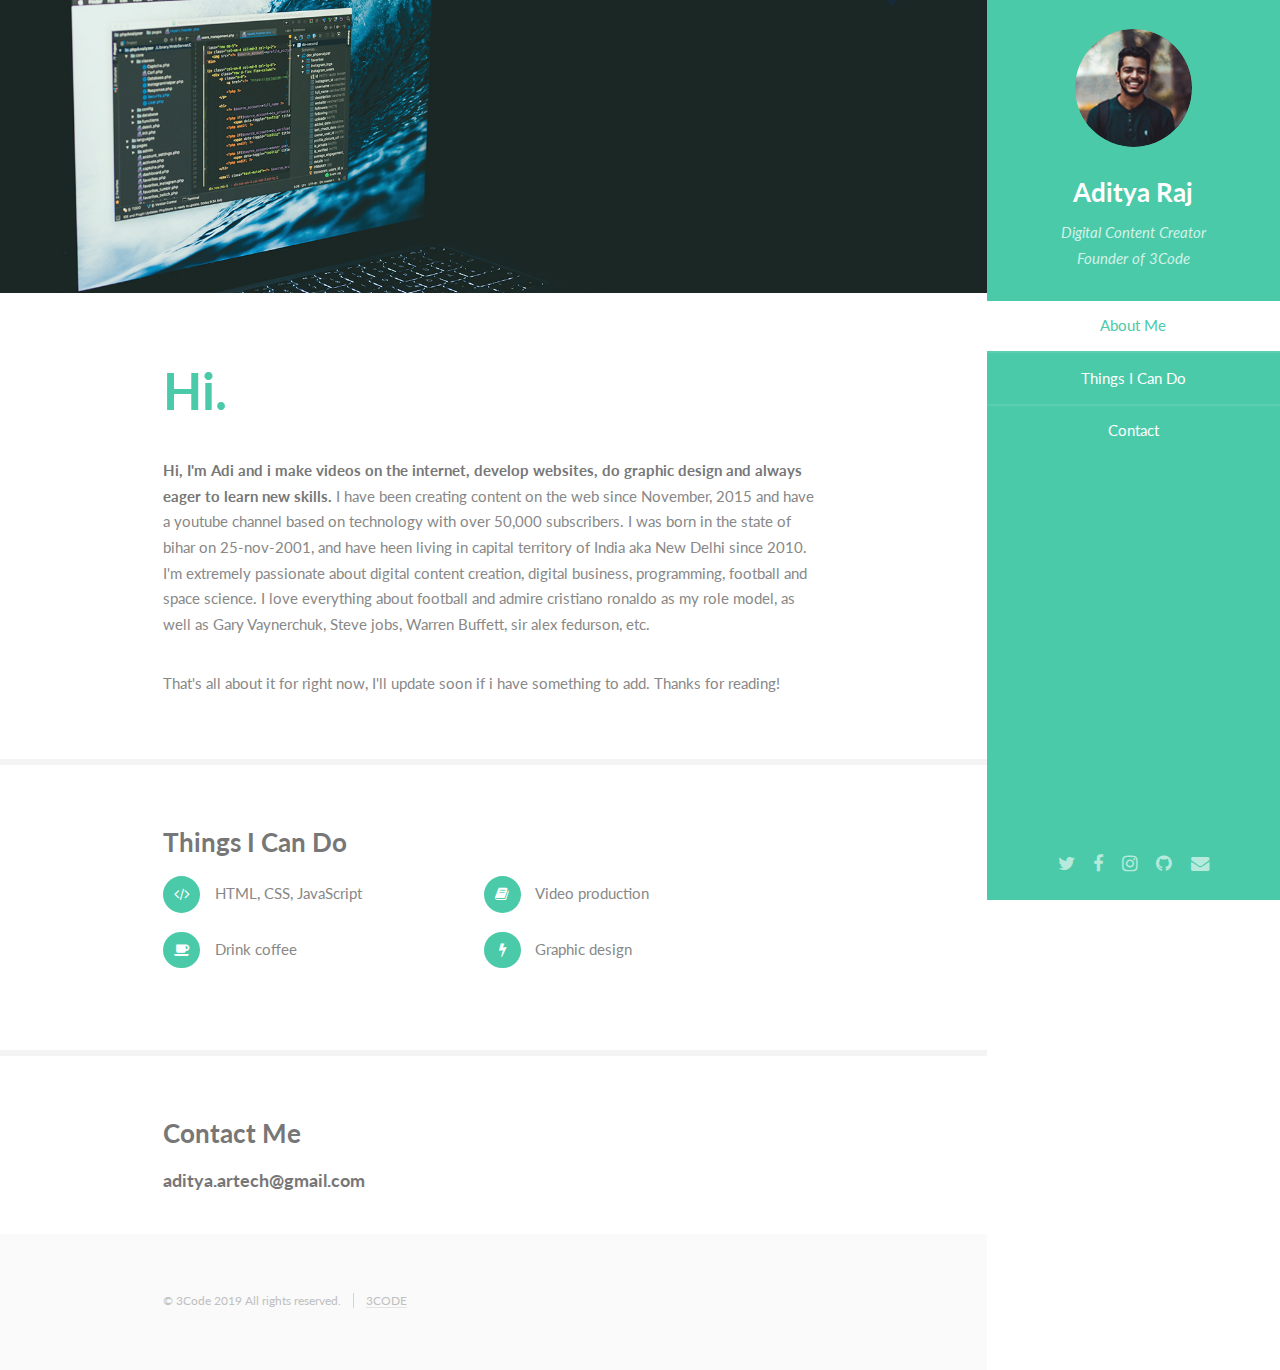
==== commit 8e7fb700: "Index 2.0" ====
--- a/index.html
+++ b/index.html
@@ -26,11 +26,11 @@
 				</nav>
 				<footer>
 					<ul class="icons">
-						<li><a href="https://twitter.com/justadityaraj" class="icon fa-twitter"><span class="label">Twitter</span></a></li>
-						<li><a href="https://www.facebook.com/justadityaraj" class="icon fa-facebook"><span class="label">Facebook</span></a></li>
+						<li><a href="https://twitter.com/justadityaraj/" class="icon fa-twitter"><span class="label">Twitter</span></a></li>
+						<li><a href="https://www.facebook.com/justadityaraj/" class="icon fa-facebook"><span class="label">Facebook</span></a></li>
 						<li><a href="https://www.instagram.com/justadityaraj/" class="icon fa-instagram"><span class="label">Instagram</span></a></li>
-						<li><a href="#" class="icon fa-github"><span class="label">Github</span></a></li>
-						<li><a href="mailto:aditya.artech@gmail.com" class="icon fa-envelope"><span class="label">Email</span></a></li>
+						<li><a href="https://github.com/justadityaraj/" class="icon fa-github"><span class="label">Github</span></a></li>
+						<li><a href="mailto:aditya.artech@gmail.com?ContactForum" class="icon fa-envelope"><span class="label">Email</span></a></li>
 					</ul>
 				</footer>
 			</section>
@@ -68,7 +68,7 @@
 							<section id="two">
 								<div class="container">
 									<h3>Things I Can Do</h3>
-									<p>Integer eu ante ornare amet commetus vestibulum blandit integer in curae ac faucibus integer non. Adipiscing cubilia elementum integer lorem ipsum dolor sit amet.</p>
+									<!-- <p>Integer eu ante ornare amet commetus vestibulum blandit integer in curae ac faucibus integer non. Adipiscing cubilia elementum integer lorem ipsum dolor sit amet.</p> -->
 									<ul class="feature-icons">
 										<li class="fa-code">HTML, CSS, JavaScript</li>
 										<!-- <li class="fa-cubes">Stack small boxes</li> -->
@@ -118,7 +118,7 @@
 									<h3>Contact Me</h3>
 									<!-- <p>Integer eu ante ornare amet commetus vestibulum blandit integer in curae ac faucibus integer non. Adipiscing cubilia elementum integer. Integer eu ante ornare amet commetus.</p> -->
 
-									<h4><a href="mailto:aditya.artech@gmail.com?Subject=ContactForm">aditya.artech@gmail.com</a></h4>
+									<h4><a href="mailto:aditya.artech@gmail.com?Subject=ContactForum">aditya.artech@gmail.com</a></h4>
 
 									<!-- <form method="post" action="#">
 										<div class="row gtr-uniform">
@@ -153,7 +153,7 @@
 										<hr />
 										<header>
 											<h4>Heading with a Subtitle</h4>
-											<p>Lorem ipsum dolor sit amet nullam id egestas urna aliquam</p>
+											<p>Lorem ipsum gibrish dolor sit amet nullam id egestas urna aliquam</p>
 										</header>
 										<p>Nunc lacinia ante nunc ac lobortis. Interdum adipiscing gravida odio porttitor sem non mi integer non faucibus ornare mi ut ante amet placerat aliquet. Volutpat eu sed ante lacinia sapien lorem accumsan varius montes viverra nibh in adipiscing blandit tempus accumsan.</p>
 										<header>
@@ -493,4 +493,4 @@
 			<script src="assets/js/main.js"></script>
 
 	</body>
-</html>+</html>
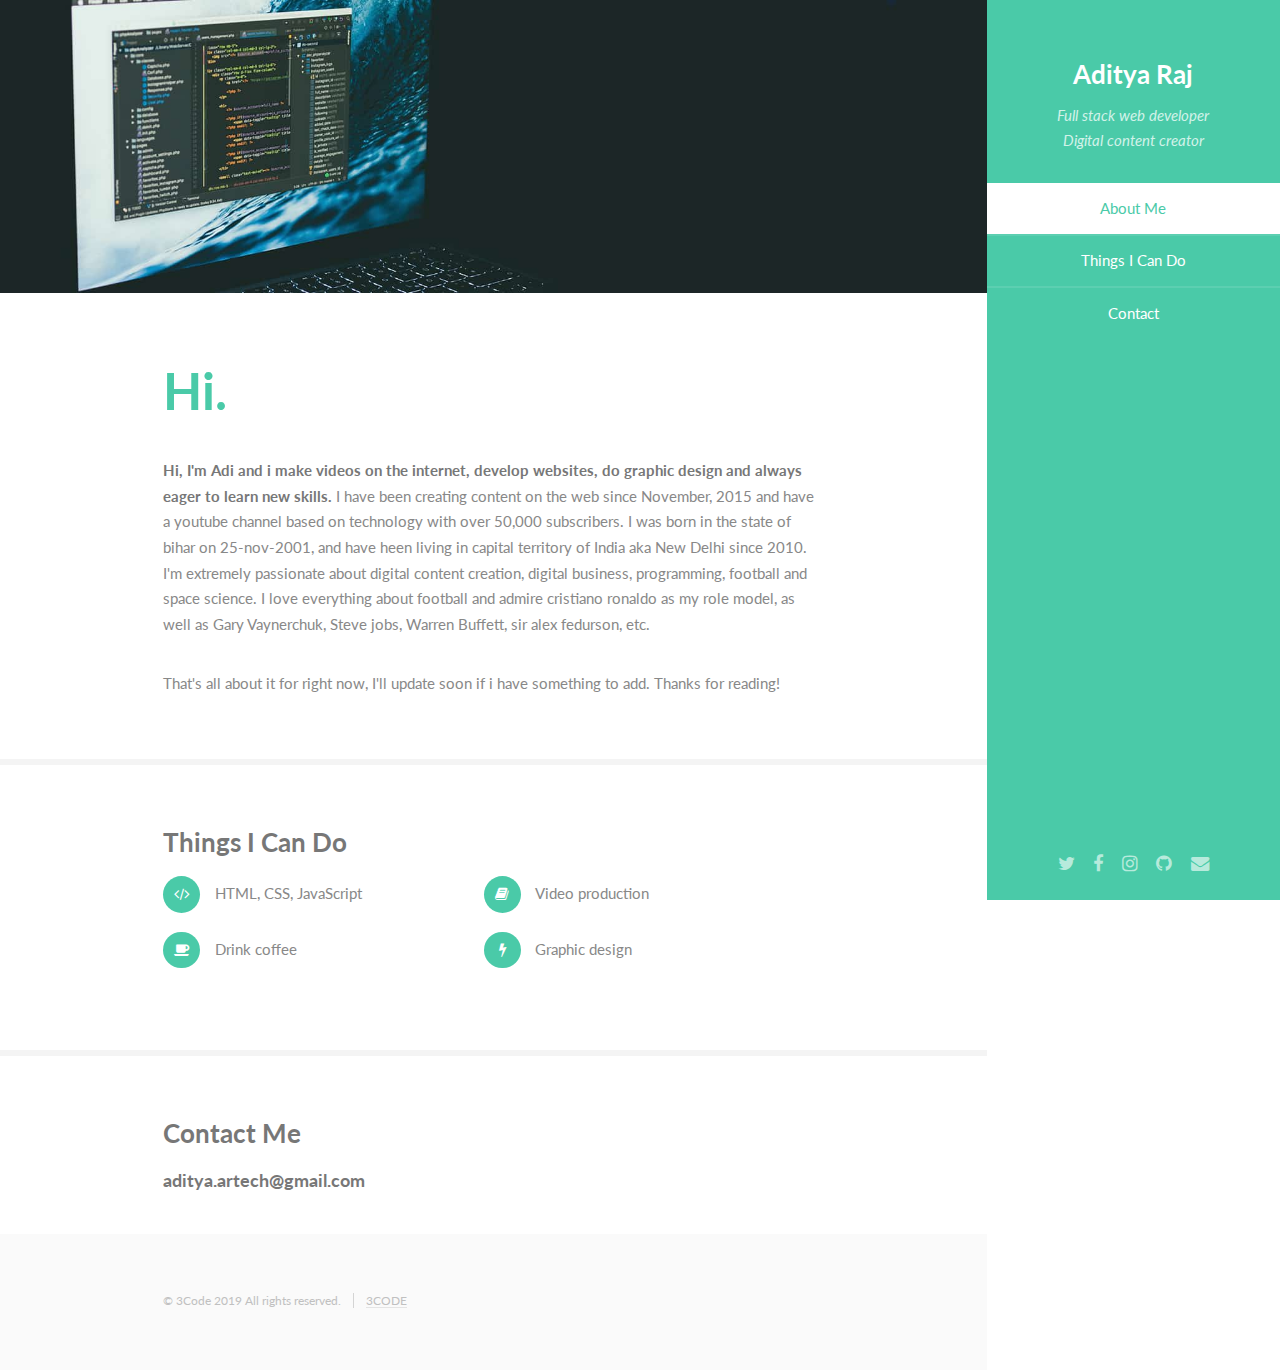
==== commit 1a90b7c1: "Rename index1.html to index.html" ====
--- a/index.html
+++ b/index.html
@@ -13,8 +13,8 @@
 				<header>
 					<span class="image avatar"><img src="images/avatar.jpg" alt="" /></span>
 					<h1 id="logo"><a href="#">Aditya Raj</a></h1>
-					<p>Digital Content Creator<br />
-					Founder of 3Code</p>
+					<p>Full stack web developer<br />
+					Digital content creator</p>
 				</header>
 				<nav id="nav">
 					<ul>
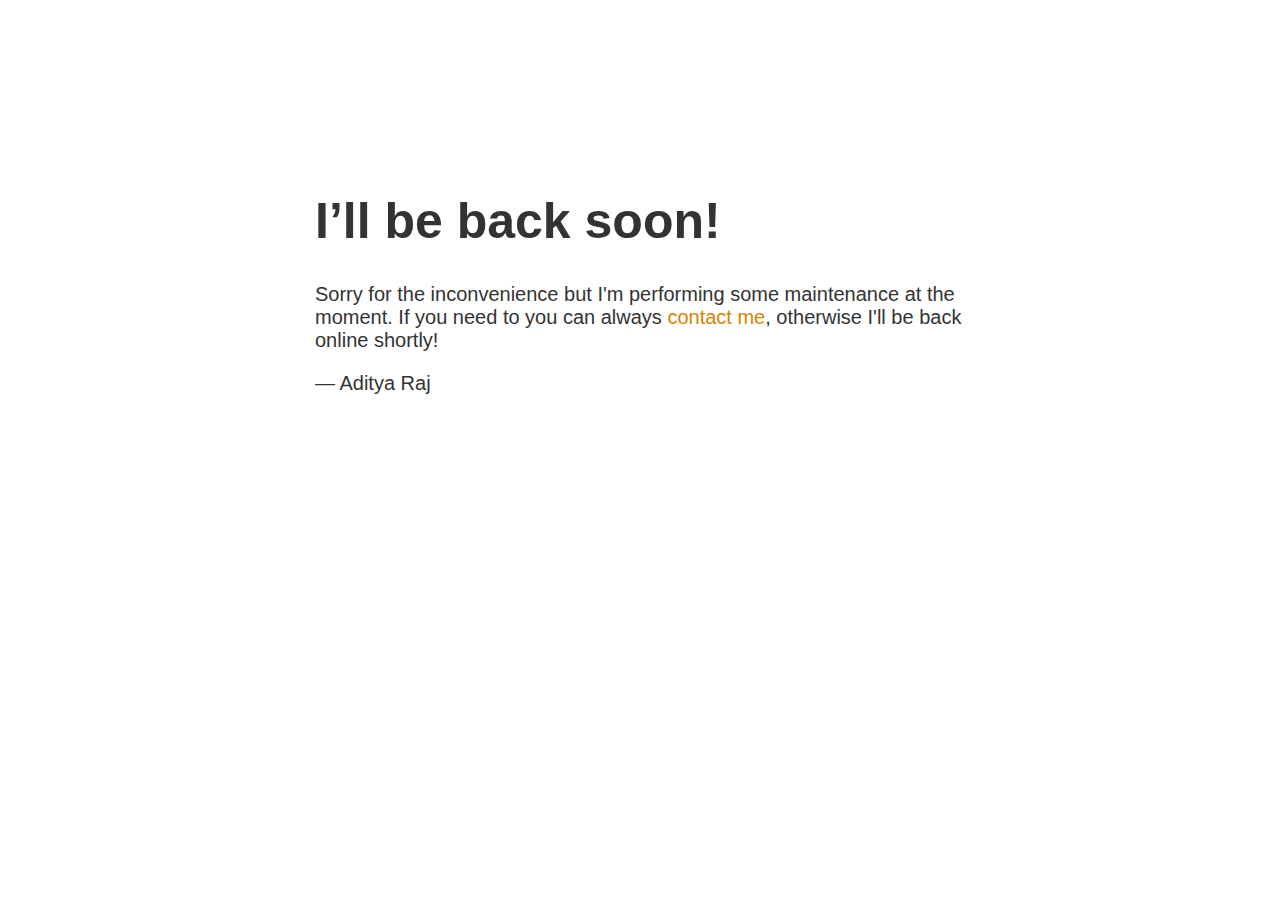
==== commit 7d0c04de: "Rename coming-soon.html to index.html" ====
--- a/index.html
+++ b/index.html
@@ -1,496 +1 @@
-<!DOCTYPE HTML>
-<html>
-	<head>
-		<title>Aditya Raj</title>
-		<meta charset="utf-8" />
-		<meta name="viewport" content="width=device-width, initial-scale=1, user-scalable=no" />
-		<link rel="stylesheet" href="assets/css/main.css" />
-	</head>
-	<body class="is-preload">
-
-		<!-- Header -->
-			<section id="header">
-				<header>
-					<span class="image avatar"><img src="images/avatar.jpg" alt="" /></span>
-					<h1 id="logo"><a href="#">Aditya Raj</a></h1>
-					<p>Full stack web developer<br />
-					Digital content creator</p>
-				</header>
-				<nav id="nav">
-					<ul>
-						<li><a href="#one" class="active">About Me</a></li>
-						<li><a href="#two">Things I Can Do</a></li>
-						<!-- <li><a href="#three">A Few Accomplishments</a></li> -->
-						<li><a href="#four">Contact</a></li>
-					</ul>
-				</nav>
-				<footer>
-					<ul class="icons">
-						<li><a href="https://twitter.com/justadityaraj/" class="icon fa-twitter"><span class="label">Twitter</span></a></li>
-						<li><a href="https://www.facebook.com/justadityaraj/" class="icon fa-facebook"><span class="label">Facebook</span></a></li>
-						<li><a href="https://www.instagram.com/justadityaraj/" class="icon fa-instagram"><span class="label">Instagram</span></a></li>
-						<li><a href="https://github.com/justadityaraj/" class="icon fa-github"><span class="label">Github</span></a></li>
-						<li><a href="mailto:aditya.artech@gmail.com?ContactForum" class="icon fa-envelope"><span class="label">Email</span></a></li>
-					</ul>
-				</footer>
-			</section>
-
-		<!-- Wrapper -->
-			<div id="wrapper">
-
-				<!-- Main -->
-					<div id="main">
-
-						<!-- One -->
-							<section id="one">
-								<div class="image main" data-position="center">
-									<img src="images/banner.jpg" alt="" />
-								</div>
-								<div class="container">
-									<header class="major">
-										<h2>Hi.</h2>
-									</header>
-									<p><strong>Hi, I'm Adi and i make videos on the internet, develop websites, do graphic design and always eager to learn new skills.</strong>
-
-										I have been creating content on the web since November, 2015 and have a youtube channel based on technology with over 50,000 subscribers.
-										
-										I was born in the state of bihar on 25-nov-2001, and have heen living in capital territory of India aka New Delhi since 2010.
-										
-										I'm extremely passionate about digital content creation, digital business, programming, football and space science.
-										
-										I love everything about football and admire cristiano ronaldo as my role model, as well as Gary Vaynerchuk, Steve jobs, Warren Buffett, sir alex fedurson, etc.</p>
-										
-										<p>That's all about it for right now, I'll update soon if i have something to add. Thanks for reading!</p>
-								</div>
-							</section>
-
-						<!-- Two -->
-							<section id="two">
-								<div class="container">
-									<h3>Things I Can Do</h3>
-									<!-- <p>Integer eu ante ornare amet commetus vestibulum blandit integer in curae ac faucibus integer non. Adipiscing cubilia elementum integer lorem ipsum dolor sit amet.</p> -->
-									<ul class="feature-icons">
-										<li class="fa-code">HTML, CSS, JavaScript</li>
-										<!-- <li class="fa-cubes">Stack small boxes</li> -->
-										<li class="fa-book">Video production</li>
-										<li class="fa-coffee">Drink coffee</li>
-										<li class="fa-bolt">Graphic design</li>
-										<!-- <li class="fa-users">Shadow clone technique</li> -->
-									</ul>
-								</div>
-							</section>
-
-						<!-- Three -->
-							<!-- <section id="three">
-								<div class="container">
-									<h3>A Few Accomplishments</h3>
-									<p>Integer eu ante ornare amet commetus vestibulum blandit integer in curae ac faucibus integer non. Adipiscing cubilia elementum integer. Integer eu ante ornare amet commetus.</p>
-									<div class="features">
-										<article>
-											<a href="#" class="image"><img src="images/pic01.jpg" alt="" /></a>
-											<div class="inner">
-												<h4>Possibly broke spacetime</h4>
-												<p>Integer eu ante ornare amet commetus vestibulum blandit integer in curae ac faucibus integer adipiscing ornare amet.</p>
-											</div>
-										</article>
-										<article>
-											<a href="#" class="image"><img src="images/pic02.jpg" alt="" /></a>
-											<div class="inner">
-												<h4>Terraformed a small moon</h4>
-												<p>Integer eu ante ornare amet commetus vestibulum blandit integer in curae ac faucibus integer adipiscing ornare amet.</p>
-											</div>
-										</article>
-										<article>
-											<a href="#" class="image"><img src="images/pic03.jpg" alt="" /></a>
-											<div class="inner">
-												<h4>Snapped dark matter in the wild</h4>
-												<p>Integer eu ante ornare amet commetus vestibulum blandit integer in curae ac faucibus integer adipiscing ornare amet.</p>
-											</div>
-										</article>
-									</div>
-								</div>
-							</section> -->
-
-						<!-- Four -->
-							<section id="four">
-								<div class="container">
-
-									<h3>Contact Me</h3>
-									<!-- <p>Integer eu ante ornare amet commetus vestibulum blandit integer in curae ac faucibus integer non. Adipiscing cubilia elementum integer. Integer eu ante ornare amet commetus.</p> -->
-
-									<h4><a href="mailto:aditya.artech@gmail.com?Subject=ContactForum">aditya.artech@gmail.com</a></h4>
-
-									<!-- <form method="post" action="#">
-										<div class="row gtr-uniform">
-											<div class="col-6 col-12-xsmall"><input type="text" name="name" id="name" placeholder="Name" /></div>
-											<div class="col-6 col-12-xsmall"><input type="email" name="email" id="email" placeholder="Email" /></div>
-											<div class="col-12"><input type="text" name="subject" id="subject" placeholder="Subject" /></div>
-											<div class="col-12"><textarea name="message" id="message" placeholder="Message" rows="6"></textarea></div>
-											<div class="col-12">
-												<ul class="actions">
-													<li><input type="submit" class="primary" value="Send Message" /></li>
-													<li><input type="reset" value="Reset Form" /></li>
-												</ul>
-											</div>
-										</div>
-									</form> -->
-
-
-								</div>
-							</section>
-
-						<!-- Five -->
-						<!--
-							<section id="five">
-								<div class="container">
-									<h3>Elements</h3>
-
-									<section>
-										<h4>Text</h4>
-										<p>This is <b>bold</b> and this is <strong>strong</strong>. This is <i>italic</i> and this is <em>emphasized</em>.
-										This is <sup>superscript</sup> text and this is <sub>subscript</sub> text.
-										This is <u>underlined</u> and this is code: <code>for (;;) { ... }</code>. Finally, <a href="#">this is a link</a>.</p>
-										<hr />
-										<header>
-											<h4>Heading with a Subtitle</h4>
-											<p>Lorem ipsum gibrish dolor sit amet nullam id egestas urna aliquam</p>
-										</header>
-										<p>Nunc lacinia ante nunc ac lobortis. Interdum adipiscing gravida odio porttitor sem non mi integer non faucibus ornare mi ut ante amet placerat aliquet. Volutpat eu sed ante lacinia sapien lorem accumsan varius montes viverra nibh in adipiscing blandit tempus accumsan.</p>
-										<header>
-											<h5>Heading with a Subtitle</h5>
-											<p>Lorem ipsum dolor sit amet nullam id egestas urna aliquam</p>
-										</header>
-										<p>Nunc lacinia ante nunc ac lobortis. Interdum adipiscing gravida odio porttitor sem non mi integer non faucibus ornare mi ut ante amet placerat aliquet. Volutpat eu sed ante lacinia sapien lorem accumsan varius montes viverra nibh in adipiscing blandit tempus accumsan.</p>
-										<hr />
-										<h2>Heading Level 2</h2>
-										<h3>Heading Level 3</h3>
-										<h4>Heading Level 4</h4>
-										<h5>Heading Level 5</h5>
-										<h6>Heading Level 6</h6>
-										<hr />
-										<h5>Blockquote</h5>
-										<blockquote>Fringilla nisl. Donec accumsan interdum nisi, quis tincidunt felis sagittis eget tempus euismod. Vestibulum ante ipsum primis in faucibus vestibulum. Blandit adipiscing eu felis iaculis volutpat ac adipiscing accumsan faucibus. Vestibulum ante ipsum primis in faucibus lorem ipsum dolor sit amet nullam adipiscing eu felis.</blockquote>
-										<h5>Preformatted</h5>
-										<pre><code>i = 0;
-
-while (!deck.isInOrder()) {
-    print 'Iteration ' + i;
-    deck.shuffle();
-    i++;
-}
-
-print 'It took ' + i + ' iterations to sort the deck.';</code></pre>
-									</section>
-
-									<section>
-										<h4>Lists</h4>
-										<div class="row">
-											<div class="col-6 col-12-xsmall">
-												<h5>Unordered</h5>
-												<ul>
-													<li>Dolor pulvinar etiam magna etiam.</li>
-													<li>Sagittis adipiscing lorem eleifend.</li>
-													<li>Felis enim feugiat dolore viverra.</li>
-												</ul>
-												<h5>Alternate</h5>
-												<ul class="alt">
-													<li>Dolor pulvinar etiam magna etiam.</li>
-													<li>Sagittis adipiscing lorem eleifend.</li>
-													<li>Felis enim feugiat dolore viverra.</li>
-												</ul>
-											</div>
-											<div class="col-6 col-12-xsmall">
-												<h5>Ordered</h5>
-												<ol>
-													<li>Dolor pulvinar etiam magna etiam.</li>
-													<li>Etiam vel felis at lorem sed viverra.</li>
-													<li>Felis enim feugiat dolore viverra.</li>
-													<li>Dolor pulvinar etiam magna etiam.</li>
-													<li>Etiam vel felis at lorem sed viverra.</li>
-													<li>Felis enim feugiat dolore viverra.</li>
-												</ol>
-												<h5>Icons</h5>
-												<ul class="icons">
-													<li><a href="#" class="icon fa-twitter"><span class="label">Twitter</span></a></li>
-													<li><a href="#" class="icon fa-facebook"><span class="label">Facebook</span></a></li>
-													<li><a href="#" class="icon fa-instagram"><span class="label">Instagram</span></a></li>
-													<li><a href="#" class="icon fa-github"><span class="label">Github</span></a></li>
-													<li><a href="#" class="icon fa-dribbble"><span class="label">Dribbble</span></a></li>
-													<li><a href="#" class="icon fa-tumblr"><span class="label">Tumblr</span></a></li>
-												</ul>
-											</div>
-										</div>
-										<h5>Actions</h5>
-										<ul class="actions">
-											<li><a href="#" class="button primary">Default</a></li>
-											<li><a href="#" class="button">Default</a></li>
-											<li><a href="#" class="button alt">Default</a></li>
-										</ul>
-										<ul class="actions small">
-											<li><a href="#" class="button primary small">Small</a></li>
-											<li><a href="#" class="button small">Small</a></li>
-											<li><a href="#" class="button alt small">Small</a></li>
-										</ul>
-										<div class="row">
-											<div class="col-3 col-6-medium col-12-xsmall">
-												<ul class="actions stacked">
-													<li><a href="#" class="button primary">Default</a></li>
-													<li><a href="#" class="button">Default</a></li>
-													<li><a href="#" class="button alt">Default</a></li>
-												</ul>
-											</div>
-											<div class="col-3 col-6 col-12-xsmall">
-												<ul class="actions stacked">
-													<li><a href="#" class="button primary small">Small</a></li>
-													<li><a href="#" class="button small">Small</a></li>
-													<li><a href="#" class="button alt small">Small</a></li>
-												</ul>
-											</div>
-											<div class="col-3 col-6-medium col-12-xsmall">
-												<ul class="actions stacked">
-													<li><a href="#" class="button primary fit">Default</a></li>
-													<li><a href="#" class="button fit">Default</a></li>
-													<li><a href="#" class="button alt fit">Default</a></li>
-												</ul>
-											</div>
-											<div class="col-3 col-6-medium col-12-xsmall">
-												<ul class="actions stacked">
-													<li><a href="#" class="button primary small fit">Small</a></li>
-													<li><a href="#" class="button small fit">Small</a></li>
-													<li><a href="#" class="button alt small fit">Small</a></li>
-												</ul>
-											</div>
-										</div>
-									</section>
-
-									<section>
-										<h4>Table</h4>
-										<h5>Default</h5>
-										<div class="table-wrapper">
-											<table>
-												<thead>
-													<tr>
-														<th>Name</th>
-														<th>Description</th>
-														<th>Price</th>
-													</tr>
-												</thead>
-												<tbody>
-													<tr>
-														<td>Item One</td>
-														<td>Ante turpis integer aliquet porttitor.</td>
-														<td>29.99</td>
-													</tr>
-													<tr>
-														<td>Item Two</td>
-														<td>Vis ac commodo adipiscing arcu aliquet.</td>
-														<td>19.99</td>
-													</tr>
-													<tr>
-														<td>Item Three</td>
-														<td> Morbi faucibus arcu accumsan lorem.</td>
-														<td>29.99</td>
-													</tr>
-													<tr>
-														<td>Item Four</td>
-														<td>Vitae integer tempus condimentum.</td>
-														<td>19.99</td>
-													</tr>
-													<tr>
-														<td>Item Five</td>
-														<td>Ante turpis integer aliquet porttitor.</td>
-														<td>29.99</td>
-													</tr>
-												</tbody>
-												<tfoot>
-													<tr>
-														<td colspan="2"></td>
-														<td>100.00</td>
-													</tr>
-												</tfoot>
-											</table>
-										</div>
-
-										<h5>Alternate</h5>
-										<div class="table-wrapper">
-											<table class="alt">
-												<thead>
-													<tr>
-														<th>Name</th>
-														<th>Description</th>
-														<th>Price</th>
-													</tr>
-												</thead>
-												<tbody>
-													<tr>
-														<td>Item One</td>
-														<td>Ante turpis integer aliquet porttitor.</td>
-														<td>29.99</td>
-													</tr>
-													<tr>
-														<td>Item Two</td>
-														<td>Vis ac commodo adipiscing arcu aliquet.</td>
-														<td>19.99</td>
-													</tr>
-													<tr>
-														<td>Item Three</td>
-														<td> Morbi faucibus arcu accumsan lorem.</td>
-														<td>29.99</td>
-													</tr>
-													<tr>
-														<td>Item Four</td>
-														<td>Vitae integer tempus condimentum.</td>
-														<td>19.99</td>
-													</tr>
-													<tr>
-														<td>Item Five</td>
-														<td>Ante turpis integer aliquet porttitor.</td>
-														<td>29.99</td>
-													</tr>
-												</tbody>
-												<tfoot>
-													<tr>
-														<td colspan="2"></td>
-														<td>100.00</td>
-													</tr>
-												</tfoot>
-											</table>
-										</div>
-									</section>
-
-									<section>
-										<h4>Buttons</h4>
-										<ul class="actions">
-											<li><a href="#" class="button primary">Primary</a></li>
-											<li><a href="#" class="button">Default</a></li>
-											<li><a href="#" class="button alt">Alternate</a></li>
-										</ul>
-										<ul class="actions">
-											<li><a href="#" class="button primary large">Large</a></li>
-											<li><a href="#" class="button">Default</a></li>
-											<li><a href="#" class="button alt small">Small</a></li>
-										</ul>
-										<ul class="actions fit">
-											<li><a href="#" class="button primary fit">Fit</a></li>
-											<li><a href="#" class="button fit">Fit</a></li>
-											<li><a href="#" class="button alt fit">Fit</a></li>
-										</ul>
-										<ul class="actions fit small">
-											<li><a href="#" class="button primary fit small">Fit + Small</a></li>
-											<li><a href="#" class="button fit small">Fit + Small</a></li>
-											<li><a href="#" class="button alt fit small">Fit + Small</a></li>
-										</ul>
-										<ul class="actions">
-											<li><a href="#" class="button primary icon fa-download">Icon</a></li>
-											<li><a href="#" class="button icon fa-download">Icon</a></li>
-											<li><a href="#" class="button alt icon fa-check">Icon</a></li>
-										</ul>
-										<ul class="actions">
-											<li><span class="button primary disabled">Primary</span></li>
-											<li><span class="button disabled">Default</span></li>
-											<li><span class="button alt disabled">Alternate</span></li>
-										</ul>
-									</section>
-
-									<section>
-										<h4>Form</h4>
-										<form method="post" action="#">
-											<div class="row gtr-uniform">
-												<div class="col-6 col-12-xsmall">
-													<input type="text" name="demo-name" id="demo-name" value="" placeholder="Name" />
-												</div>
-												<div class="col-6 col-12-xsmall">
-													<input type="email" name="demo-email" id="demo-email" value="" placeholder="Email" />
-												</div>
-												<div class="col-12">
-													<select name="demo-category" id="demo-category">
-														<option value="">- Category -</option>
-														<option value="1">Manufacturing</option>
-														<option value="1">Shipping</option>
-														<option value="1">Administration</option>
-														<option value="1">Human Resources</option>
-													</select>
-												</div>
-												<div class="col-4 col-12-medium">
-													<input type="radio" id="demo-priority-low" name="demo-priority" checked>
-													<label for="demo-priority-low">Low Priority</label>
-												</div>
-												<div class="col-4 col-12-medium">
-													<input type="radio" id="demo-priority-normal" name="demo-priority">
-													<label for="demo-priority-normal">Normal Priority</label>
-												</div>
-												<div class="col-4 col-12-medium">
-													<input type="radio" id="demo-priority-high" name="demo-priority">
-													<label for="demo-priority-high">High Priority</label>
-												</div>
-												<div class="col-6 col-12-medium">
-													<input type="checkbox" id="demo-copy" name="demo-copy">
-													<label for="demo-copy">Email me a copy of this message</label>
-												</div>
-												<div class="col-6 col-12-medium">
-													<input type="checkbox" id="demo-human" name="demo-human" checked>
-													<label for="demo-human">I am a human and not a robot</label>
-												</div>
-												<div class="col-12">
-													<textarea name="demo-message" id="demo-message" placeholder="Enter your message" rows="6"></textarea>
-												</div>
-												<div class="col-12">
-													<ul class="actions">
-														<li><input type="submit" value="Send Message" /></li>
-														<li><input type="reset" value="Reset" class="alt" /></li>
-													</ul>
-												</div>
-											</div>
-										</form>
-									</section>
-
-									<section>
-										<h4>Image</h4>
-										<h5>Fit</h5>
-										<span class="image fit"><img src="images/banner.jpg" alt="" /></span>
-										<div class="box alt">
-											<div class="row gtr-50 gtr-uniform">
-												<div class="col-4"><span class="image fit"><img src="images/pic01.jpg" alt="" /></span></div>
-												<div class="col-4"><span class="image fit"><img src="images/pic02.jpg" alt="" /></span></div>
-												<div class="col-4"><span class="image fit"><img src="images/pic03.jpg" alt="" /></span></div>
-												<div class="col-4"><span class="image fit"><img src="images/pic02.jpg" alt="" /></span></div>
-												<div class="col-4"><span class="image fit"><img src="images/pic03.jpg" alt="" /></span></div>
-												<div class="col-4"><span class="image fit"><img src="images/pic01.jpg" alt="" /></span></div>
-												<div class="col-4"><span class="image fit"><img src="images/pic03.jpg" alt="" /></span></div>
-												<div class="col-4"><span class="image fit"><img src="images/pic01.jpg" alt="" /></span></div>
-												<div class="col-4"><span class="image fit"><img src="images/pic02.jpg" alt="" /></span></div>
-											</div>
-										</div>
-										<h5>Left &amp; Right</h5>
-										<p><span class="image left"><img src="images/avatar.jpg" alt="" /></span>Fringilla nisl. Donec accumsan interdum nisi, quis tincidunt felis sagittis eget. tempus euismod. Vestibulum ante ipsum primis in faucibus vestibulum. Blandit adipiscing eu felis iaculis volutpat ac adipiscing accumsan eu faucibus. Integer ac pellentesque praesent tincidunt felis sagittis eget. tempus euismod. Vestibulum ante ipsum primis in faucibus vestibulum. Blandit adipiscing eu felis iaculis volutpat ac adipiscing accumsan eu faucibus. Integer ac pellentesque praesent. Donec accumsan interdum nisi, quis tincidunt felis sagittis eget. tempus euismod. Vestibulum ante ipsum primis in faucibus vestibulum. Blandit adipiscing eu felis iaculis volutpat ac adipiscing accumsan eu faucibus. Integer ac pellentesque praesent tincidunt felis sagittis eget. tempus euismod. Vestibulum ante ipsum primis in faucibus vestibulum. Blandit adipiscing eu felis iaculis volutpat ac adipiscing accumsan eu faucibus. Integer ac pellentesque praesent.</p>
-										<p><span class="image right"><img src="images/avatar.jpg" alt="" /></span>Fringilla nisl. Donec accumsan interdum nisi, quis tincidunt felis sagittis eget. tempus euismod. Vestibulum ante ipsum primis in faucibus vestibulum. Blandit adipiscing eu felis iaculis volutpat ac adipiscing accumsan eu faucibus. Integer ac pellentesque praesent tincidunt felis sagittis eget. tempus euismod. Vestibulum ante ipsum primis in faucibus vestibulum. Blandit adipiscing eu felis iaculis volutpat ac adipiscing accumsan eu faucibus. Integer ac pellentesque praesent. Donec accumsan interdum nisi, quis tincidunt felis sagittis eget. tempus euismod. Vestibulum ante ipsum primis in faucibus vestibulum. Blandit adipiscing eu felis iaculis volutpat ac adipiscing accumsan eu faucibus. Integer ac pellentesque praesent tincidunt felis sagittis eget. tempus euismod. Vestibulum ante ipsum primis in faucibus vestibulum. Blandit adipiscing eu felis iaculis volutpat ac adipiscing accumsan eu faucibus. Integer ac pellentesque praesent.</p>
-									</section>
-
-								</div>
-							</section>
-						-->
-
-					</div>
-
-				<!-- Footer -->
-					<section id="footer">
-						<div class="container">
-							<ul class="copyright">
-								<li>&copy; 3Code 2019 All rights reserved.</li><li><a href="https://3code.org">3CODE</a></li>
-							</ul>
-						</div>
-					</section>
-
-			</div>
-
-		<!-- Scripts -->
-			<script src="assets/js/jquery.min.js"></script>
-			<script src="assets/js/jquery.scrollex.min.js"></script>
-			<script src="assets/js/jquery.scrolly.min.js"></script>
-			<script src="assets/js/browser.min.js"></script>
-			<script src="assets/js/breakpoints.min.js"></script>
-			<script src="assets/js/util.js"></script>
-			<script src="assets/js/main.js"></script>
-
-	</body>
-</html>
+<!doctype html><title>Site Maintenance</title><style>body{text-align: center; padding: 150px;}h1{font-size: 50px;}body{font: 20px Helvetica, sans-serif; color: #333;}article{display: block; text-align: left; width: 650px; margin: 0 auto;}a{color: #dc8100; text-decoration: none;}a:hover{color: #333; text-decoration: none;}</style><article> <h1>I&rsquo;ll be back soon!</h1> <div> <p>Sorry for the inconvenience but I'm performing some maintenance at the moment. If you need to you can always <a href="https://adityaraj.de/contact">contact me</a>, otherwise I'll be back online shortly!</p><p>&mdash; Aditya Raj</p></div></article>
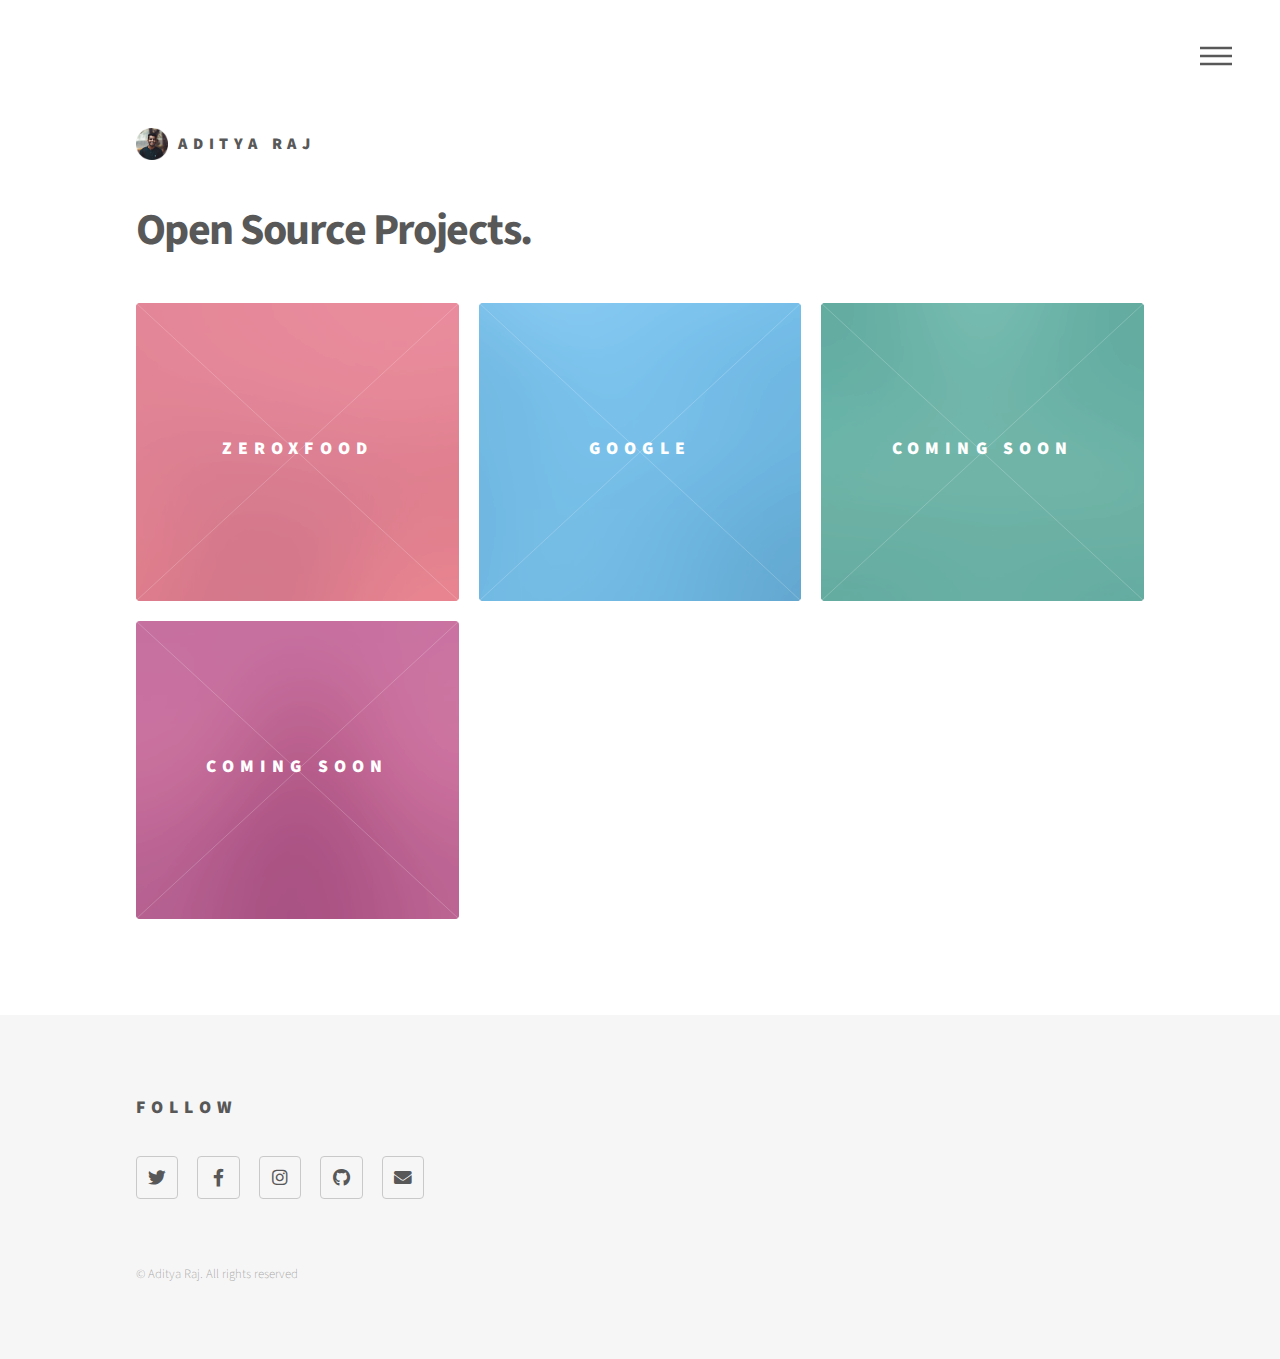
==== commit 83aa9e7c: "Rename index2.html to index.html" ====
--- a/index.html
+++ b/index.html
@@ -1 +1,247 @@
-<!doctype html><title>Site Maintenance</title><style>body{text-align: center; padding: 150px;}h1{font-size: 50px;}body{font: 20px Helvetica, sans-serif; color: #333;}article{display: block; text-align: left; width: 650px; margin: 0 auto;}a{color: #dc8100; text-decoration: none;}a:hover{color: #333; text-decoration: none;}</style><article> <h1>I&rsquo;ll be back soon!</h1> <div> <p>Sorry for the inconvenience but I'm performing some maintenance at the moment. If you need to you can always <a href="https://adityaraj.de/contact">contact me</a>, otherwise I'll be back online shortly!</p><p>&mdash; Aditya Raj</p></div></article>
+<!DOCTYPE HTML>
+<!--
+	https://AdityaRaj.com
+-->
+<html>
+	<head>
+<script async src="https://www.googletagmanager.com/gtag/js?id=UA-145125490-2"></script>
+<script>
+  window.dataLayer = window.dataLayer || [];
+  function gtag(){dataLayer.push(arguments);}
+  gtag('js', new Date());
+
+  gtag('config', 'UA-145125490-2');
+</script>
+		<title>Aditya Raj Projects</title>
+		<meta charset="utf-8" />
+		<meta name="viewport" content="width=device-width, initial-scale=1, user-scalable=no" />
+		<link rel="stylesheet" href="assets/css/main.css" />
+		<noscript><link rel="stylesheet" href="assets/css/noscript.css" /></noscript>
+	<!-- Matomo -->
+<script type="text/javascript">
+  var _paq = window._paq || [];
+  /* tracker methods like "setCustomDimension" should be called before "trackPageView" */
+  _paq.push(['trackPageView']);
+  _paq.push(['enableLinkTracking']);
+  (function() {
+    var u="//www.adityaraj.com/mtm/";
+    _paq.push(['setTrackerUrl', u+'matomo.php']);
+    _paq.push(['setSiteId', '2']);
+    var d=document, g=d.createElement('script'), s=d.getElementsByTagName('script')[0];
+    g.type='text/javascript'; g.async=true; g.defer=true; g.src=u+'matomo.js'; s.parentNode.insertBefore(g,s);
+  })();
+</script>
+<noscript><p><img src="//www.adityaraj.com/mtm/matomo.php?idsite=2&amp;rec=1" style="border:0;" alt="" /></p></noscript>
+<!-- End Matomo Code -->
+	</head>
+	<body class="is-preload">
+		<!-- Wrapper -->
+			<div id="wrapper">
+
+					<!-- Header -->
+						<header id="header">
+							<div class="inner">
+	
+								<!-- Logo -->
+									<a href="index.html" class="logo">
+										<span class="symbol"><img src="images/logo.png" alt="" /></span><span class="title">Aditya Raj</span>
+									</a>
+	
+								<!-- Nav -->
+									<nav>
+										<ul>
+											<li><a href="#menu">Menu</a></li>
+										</ul>
+									</nav>
+	
+							</div>
+						</header>
+	
+				<!-- Menu -->
+					<nav id="menu">
+						<h2>Menu</h2>
+						<ul>
+							<li><a href="index.html">Home</a></li>
+							<li><a href="https://adityaraj.com/#about" target="_blank">About</a></li>
+							<li><a href="https://adityaraj.com/#portfolio" target="_blank">Portfolio</a></li>
+							<li><a href="https://adityaraj.com/#contact" target="_blank">Contact</a></li>
+						</ul>
+					</nav>
+
+				<!-- Main -->
+					<div id="main">
+						<div class="inner">
+							<header>
+								<h1>Open Source Projects.</h1>
+								<!-- <p>Etiam quis viverra lorem, in semper lorem. Sed nisl arcu euismod sit amet nisi euismod sed cursus arcu elementum ipsum arcu vivamus quis venenatis orci lorem ipsum et magna feugiat veroeros aliquam. Lorem ipsum dolor sit amet nullam dolore.</p> -->
+							</header>
+							<section class="tiles">
+								<article class="style1">
+									<span class="image">
+										<img src="images/pic01.jpg" alt="" />
+									</span>
+									<a href="https://github.adityaraj.com/zeroxfood">
+										<h2>ZeroxFood</h2>
+										<div class="content">
+											<p>Sed nisl arcu euismod sit amet nisi lorem etiam dolor veroeros et feugiat.</p>
+										</div>
+									</a>
+								</article>
+								<article class="style2">
+									<span class="image">
+										<img src="images/pic02.jpg" alt="" />
+									</span>
+									<a href="generic.html">
+										<h2>Google</h2>
+										<div class="content">
+											<p>Sed nisl arcu euismod sit amet nisi lorem etiam dolor veroeros et feugiat.</p>
+										</div>
+									</a>
+								</article>
+								<article class="style3">
+									<span class="image">
+										<img src="images/pic03.jpg" alt="" />
+									</span>
+									<a href="generic.html">
+										<h2>Coming soon</h2>
+										<div class="content">
+											<!-- <p>Sed nisl arcu euismod sit amet nisi lorem etiam dolor veroeros et feugiat.</p> -->
+										</div>
+									</a>
+								</article>
+								<article class="style4">
+									<span class="image">
+										<img src="images/pic04.jpg" alt="" />
+									</span>
+									<a href="generic.html">
+										<h2>Coming soon</h2>
+										<div class="content">
+											<!-- <p>Sed nisl arcu euismod sit amet nisi lorem etiam dolor veroeros et feugiat.</p> -->
+										</div>
+									</a>
+								<!-- </article>
+								<article class="style5">
+									<span class="image">
+										<img src="images/pic05.jpg" alt="" />
+									</span>
+									<a href="generic.html">
+										<h2>Aliquam</h2>
+										<div class="content">
+											<p>Sed nisl arcu euismod sit amet nisi lorem etiam dolor veroeros et feugiat.</p>
+										</div>
+									</a>
+								</article>
+								<article class="style6">
+									<span class="image">
+										<img src="images/pic06.jpg" alt="" />
+									</span>
+									<a href="generic.html">
+										<h2>Veroeros</h2>
+										<div class="content">
+											<p>Sed nisl arcu euismod sit amet nisi lorem etiam dolor veroeros et feugiat.</p>
+										</div>
+									</a>
+								</article>
+								<article class="style2">
+									<span class="image">
+										<img src="images/pic07.jpg" alt="" />
+									</span>
+									<a href="generic.html">
+										<h2>Ipsum</h2>
+										<div class="content">
+											<p>Sed nisl arcu euismod sit amet nisi lorem etiam dolor veroeros et feugiat.</p>
+										</div>
+									</a>
+								</article>
+								<article class="style3">
+									<span class="image">
+										<img src="images/pic08.jpg" alt="" />
+									</span>
+									<a href="generic.html">
+										<h2>Dolor</h2>
+										<div class="content">
+											<p>Sed nisl arcu euismod sit amet nisi lorem etiam dolor veroeros et feugiat.</p>
+										</div>
+									</a>
+								</article>
+								<article class="style1">
+									<span class="image">
+										<img src="images/pic09.jpg" alt="" />
+									</span>
+									<a href="generic.html">
+										<h2>Nullam</h2>
+										<div class="content">
+											<p>Sed nisl arcu euismod sit amet nisi lorem etiam dolor veroeros et feugiat.</p>
+										</div>
+									</a>
+								</article>
+								<article class="style5">
+									<span class="image">
+										<img src="images/pic10.jpg" alt="" />
+									</span>
+									<a href="generic.html">
+										<h2>Ultricies</h2>
+										<div class="content">
+											<p>Sed nisl arcu euismod sit amet nisi lorem etiam dolor veroeros et feugiat.</p>
+										</div>
+									</a>
+								</article>
+								<article class="style6">
+									<span class="image">
+										<img src="images/pic11.jpg" alt="" />
+									</span>
+									<a href="generic.html">
+										<h2>Dictum</h2>
+										<div class="content">
+											<p>Sed nisl arcu euismod sit amet nisi lorem etiam dolor veroeros et feugiat.</p>
+										</div>
+									</a>
+								</article>
+								<article class="style4">
+									<span class="image">
+										<img src="images/pic12.jpg" alt="" />
+									</span>
+									<a href="generic.html">
+										<h2>Pretium</h2>
+										<div class="content">
+											<p>Sed nisl arcu euismod sit amet nisi lorem etiam dolor veroeros et feugiat.</p>
+										</div>
+									</a>
+								</article> -->
+							</section>
+						</div>
+					</div>
+
+				<!-- Footer -->
+					<footer id="footer">
+						<div class="inner">
+							<section>
+								<h2>Follow</h2>
+								<ul class="icons">
+									<li><a href="https://twitter.com/justadityaraj" class="icon brands style2 fa-twitter"><span class="label">Twitter</span></a></li>
+									<li><a href="https://www.facebook.com/adityaraj.com" class="icon brands style2 fa-facebook-f"><span class="label">Facebook</span></a></li>
+									<li><a href="https://www.instagram.com/justadityaraj/" class="icon brands style2 fa-instagram"><span class="label">Instagram</span></a></li>
+									<!-- <li><a href="#" class="icon brands style2 fa-dribbble"><span class="label">Dribbble</span></a></li> -->
+									<li><a href="https://github.com/justadityaraj" class="icon brands style2 fa-github"><span class="label">GitHub</span></a></li>
+									<!-- <li><a href="#" class="icon brands style2 fa-500px"><span class="label">500px</span></a></li> -->
+									<!-- <li><a href="#" class="icon solid style2 fa-phone"><span class="label">Phone</span></a></li> -->
+									<li><a href="mailto:info@adityaraj.com?Subject=GitHub" target="_top" class="icon solid style2 fa-envelope"><span class="label">Email</span></a></li>
+								</ul>
+							</section>
+							<ul class="copyright">
+								<li>&copy; Aditya Raj. All rights reserved</li>
+							</ul>
+						</div>
+					</footer>
+
+			</div>
+
+		<!-- Scripts -->
+			<script src="assets/js/jquery.min.js"></script>
+			<script src="assets/js/browser.min.js"></script>
+			<script src="assets/js/breakpoints.min.js"></script>
+			<script src="assets/js/util.js"></script>
+			<script src="assets/js/main.js"></script>
+
+	</body>
+</html>
--- a/assets/css/main.css
+++ b/assets/css/main.css
@@ -0,0 +1,3329 @@
+@import url(fontawesome-all.min.css);
+@import url("https://fonts.googleapis.com/css?family=Source+Sans+Pro:300,700,900");
+
+/*
+	Phantom by HTML5 UP
+	html5up.net | @ajlkn
+	Free for personal and commercial use under the CCA 3.0 license (html5up.net/license)
+*/
+
+html, body, div, span, applet, object,
+iframe, h1, h2, h3, h4, h5, h6, p, blockquote,
+pre, a, abbr, acronym, address, big, cite,
+code, del, dfn, em, img, ins, kbd, q, s, samp,
+small, strike, strong, sub, sup, tt, var, b,
+u, i, center, dl, dt, dd, ol, ul, li, fieldset,
+form, label, legend, table, caption, tbody,
+tfoot, thead, tr, th, td, article, aside,
+canvas, details, embed, figure, figcaption,
+footer, header, hgroup, menu, nav, output, ruby,
+section, summary, time, mark, audio, video {
+	margin: 0;
+	padding: 0;
+	border: 0;
+	font-size: 100%;
+	font: inherit;
+	vertical-align: baseline;}
+
+article, aside, details, figcaption, figure,
+footer, header, hgroup, menu, nav, section {
+	display: block;}
+
+body {
+	line-height: 1;
+}
+
+ol, ul {
+	list-style: none;
+}
+
+blockquote, q {
+	quotes: none;
+}
+
+	blockquote:before, blockquote:after, q:before, q:after {
+		content: '';
+		content: none;
+	}
+
+table {
+	border-collapse: collapse;
+	border-spacing: 0;
+}
+
+body {
+	-webkit-text-size-adjust: none;
+}
+
+mark {
+	background-color: transparent;
+	color: inherit;
+}
+
+input::-moz-focus-inner {
+	border: 0;
+	padding: 0;
+}
+
+input, select, textarea {
+	-moz-appearance: none;
+	-webkit-appearance: none;
+	-ms-appearance: none;
+	appearance: none;
+}
+
+/* Basic */
+
+	@-ms-viewport {
+		width: device-width;
+	}
+
+	body {
+		-ms-overflow-style: scrollbar;
+	}
+
+	@media screen and (max-width: 480px) {
+
+		html, body {
+			min-width: 320px;
+		}
+
+	}
+
+	html {
+		box-sizing: border-box;
+	}
+
+	*, *:before, *:after {
+		box-sizing: inherit;
+	}
+
+	body {
+		background: #ffffff;
+	}
+
+		body.is-preload *, body.is-preload *:before, body.is-preload *:after {
+			-moz-animation: none !important;
+			-webkit-animation: none !important;
+			-ms-animation: none !important;
+			animation: none !important;
+			-moz-transition: none !important;
+			-webkit-transition: none !important;
+			-ms-transition: none !important;
+			transition: none !important;
+		}
+
+/* Type */
+
+	body, input, select, textarea {
+		color: #585858;
+		font-family: "Source Sans Pro", Helvetica, sans-serif;
+		font-size: 16pt;
+		font-weight: 300;
+		line-height: 1.75;
+	}
+
+		@media screen and (max-width: 1680px) {
+
+			body, input, select, textarea {
+				font-size: 14pt;
+			}
+
+		}
+
+		@media screen and (max-width: 1280px) {
+
+			body, input, select, textarea {
+				font-size: 12pt;
+			}
+
+		}
+
+	a {
+		-moz-transition: border-bottom-color 0.2s ease, color 0.2s ease;
+		-webkit-transition: border-bottom-color 0.2s ease, color 0.2s ease;
+		-ms-transition: border-bottom-color 0.2s ease, color 0.2s ease;
+		transition: border-bottom-color 0.2s ease, color 0.2s ease;
+		text-decoration: none;
+		color: #585858;
+		border-bottom: dotted 1px rgba(88, 88, 88, 0.5);
+	}
+
+		a:hover {
+			border-bottom-color: transparent;
+			color: #f2849e !important;
+		}
+
+	strong, b {
+		font-weight: 900;
+	}
+
+	em, i {
+		font-style: italic;
+	}
+
+	p {
+		margin: 0 0 2em 0;
+	}
+
+	h1 {
+		font-size: 2.75em;
+		font-weight: 700;
+		line-height: 1.3;
+		margin: 0 0 1em 0;
+		letter-spacing: -0.035em;
+	}
+
+		h1 a {
+			color: inherit;
+		}
+
+		@media screen and (max-width: 736px) {
+
+			h1 {
+				font-size: 2em;
+				margin: 0 0 1em 0;
+			}
+
+		}
+
+		@media screen and (max-width: 360px) {
+
+			h1 {
+				font-size: 1.75em;
+			}
+
+		}
+
+	h2, h3, h4, h5, h6 {
+		font-weight: 900;
+		line-height: 1.5;
+		margin: 0 0 2em 0;
+		text-transform: uppercase;
+		letter-spacing: 0.35em;
+	}
+
+		h2 a, h3 a, h4 a, h5 a, h6 a {
+			color: inherit;
+		}
+
+	h2 {
+		font-size: 1.1em;
+	}
+
+	h3 {
+		font-size: 1em;
+	}
+
+	h4 {
+		font-size: 0.8em;
+	}
+
+	h5 {
+		font-size: 0.8em;
+	}
+
+	h6 {
+		font-size: 0.8em;
+	}
+
+	@media screen and (max-width: 980px) {
+
+		h1 br, h2 br, h3 br, h4 br, h5 br, h6 br {
+			display: none;
+		}
+
+	}
+
+	@media screen and (max-width: 736px) {
+
+		h2 {
+			font-size: 1em;
+		}
+
+		h3 {
+			font-size: 0.8em;
+		}
+
+	}
+
+	sub {
+		font-size: 0.8em;
+		position: relative;
+		top: 0.5em;
+	}
+
+	sup {
+		font-size: 0.8em;
+		position: relative;
+		top: -0.5em;
+	}
+
+	blockquote {
+		border-left: solid 4px #c9c9c9;
+		font-style: italic;
+		margin: 0 0 2em 0;
+		padding: 0.5em 0 0.5em 2em;
+	}
+
+	code {
+		background: rgba(144, 144, 144, 0.075);
+		border-radius: 4px;
+		border: solid 1px #c9c9c9;
+		font-family: "Courier New", monospace;
+		font-size: 0.9em;
+		margin: 0 0.25em;
+		padding: 0.25em 0.65em;
+	}
+
+	pre {
+		-webkit-overflow-scrolling: touch;
+		font-family: "Courier New", monospace;
+		font-size: 0.9em;
+		margin: 0 0 2em 0;
+	}
+
+		pre code {
+			display: block;
+			line-height: 1.75;
+			padding: 1em 1.5em;
+			overflow-x: auto;
+		}
+
+	hr {
+		border: 0;
+		border-bottom: solid 1px #c9c9c9;
+		margin: 2em 0;
+	}
+
+		hr.major {
+			margin: 3em 0;
+		}
+
+	.align-left {
+		text-align: left;
+	}
+
+	.align-center {
+		text-align: center;
+	}
+
+	.align-right {
+		text-align: right;
+	}
+
+/* Row */
+
+	.row {
+		display: flex;
+		flex-wrap: wrap;
+		box-sizing: border-box;
+		align-items: stretch;
+	}
+
+		.row > * {
+			box-sizing: border-box;
+		}
+
+		.row.gtr-uniform > * > :last-child {
+			margin-bottom: 0;
+		}
+
+		.row.aln-left {
+			justify-content: flex-start;
+		}
+
+		.row.aln-center {
+			justify-content: center;
+		}
+
+		.row.aln-right {
+			justify-content: flex-end;
+		}
+
+		.row.aln-top {
+			align-items: flex-start;
+		}
+
+		.row.aln-middle {
+			align-items: center;
+		}
+
+		.row.aln-bottom {
+			align-items: flex-end;
+		}
+
+		.row > .imp {
+			order: -1;
+		}
+
+		.row > .col-1 {
+			width: 8.33333%;
+		}
+
+		.row > .off-1 {
+			margin-left: 8.33333%;
+		}
+
+		.row > .col-2 {
+			width: 16.66667%;
+		}
+
+		.row > .off-2 {
+			margin-left: 16.66667%;
+		}
+
+		.row > .col-3 {
+			width: 25%;
+		}
+
+		.row > .off-3 {
+			margin-left: 25%;
+		}
+
+		.row > .col-4 {
+			width: 33.33333%;
+		}
+
+		.row > .off-4 {
+			margin-left: 33.33333%;
+		}
+
+		.row > .col-5 {
+			width: 41.66667%;
+		}
+
+		.row > .off-5 {
+			margin-left: 41.66667%;
+		}
+
+		.row > .col-6 {
+			width: 50%;
+		}
+
+		.row > .off-6 {
+			margin-left: 50%;
+		}
+
+		.row > .col-7 {
+			width: 58.33333%;
+		}
+
+		.row > .off-7 {
+			margin-left: 58.33333%;
+		}
+
+		.row > .col-8 {
+			width: 66.66667%;
+		}
+
+		.row > .off-8 {
+			margin-left: 66.66667%;
+		}
+
+		.row > .col-9 {
+			width: 75%;
+		}
+
+		.row > .off-9 {
+			margin-left: 75%;
+		}
+
+		.row > .col-10 {
+			width: 83.33333%;
+		}
+
+		.row > .off-10 {
+			margin-left: 83.33333%;
+		}
+
+		.row > .col-11 {
+			width: 91.66667%;
+		}
+
+		.row > .off-11 {
+			margin-left: 91.66667%;
+		}
+
+		.row > .col-12 {
+			width: 100%;
+		}
+
+		.row > .off-12 {
+			margin-left: 100%;
+		}
+
+		.row.gtr-0 {
+			margin-top: 0;
+			margin-left: 0em;
+		}
+
+			.row.gtr-0 > * {
+				padding: 0 0 0 0em;
+			}
+
+			.row.gtr-0.gtr-uniform {
+				margin-top: 0em;
+			}
+
+				.row.gtr-0.gtr-uniform > * {
+					padding-top: 0em;
+				}
+
+		.row.gtr-25 {
+			margin-top: 0;
+			margin-left: -0.5em;
+		}
+
+			.row.gtr-25 > * {
+				padding: 0 0 0 0.5em;
+			}
+
+			.row.gtr-25.gtr-uniform {
+				margin-top: -0.5em;
+			}
+
+				.row.gtr-25.gtr-uniform > * {
+					padding-top: 0.5em;
+				}
+
+		.row.gtr-50 {
+			margin-top: 0;
+			margin-left: -1em;
+		}
+
+			.row.gtr-50 > * {
+				padding: 0 0 0 1em;
+			}
+
+			.row.gtr-50.gtr-uniform {
+				margin-top: -1em;
+			}
+
+				.row.gtr-50.gtr-uniform > * {
+					padding-top: 1em;
+				}
+
+		.row {
+			margin-top: 0;
+			margin-left: -2em;
+		}
+
+			.row > * {
+				padding: 0 0 0 2em;
+			}
+
+			.row.gtr-uniform {
+				margin-top: -2em;
+			}
+
+				.row.gtr-uniform > * {
+					padding-top: 2em;
+				}
+
+		.row.gtr-150 {
+			margin-top: 0;
+			margin-left: -3em;
+		}
+
+			.row.gtr-150 > * {
+				padding: 0 0 0 3em;
+			}
+
+			.row.gtr-150.gtr-uniform {
+				margin-top: -3em;
+			}
+
+				.row.gtr-150.gtr-uniform > * {
+					padding-top: 3em;
+				}
+
+		.row.gtr-200 {
+			margin-top: 0;
+			margin-left: -4em;
+		}
+
+			.row.gtr-200 > * {
+				padding: 0 0 0 4em;
+			}
+
+			.row.gtr-200.gtr-uniform {
+				margin-top: -4em;
+			}
+
+				.row.gtr-200.gtr-uniform > * {
+					padding-top: 4em;
+				}
+
+		@media screen and (max-width: 1680px) {
+
+			.row {
+				display: flex;
+				flex-wrap: wrap;
+				box-sizing: border-box;
+				align-items: stretch;
+			}
+
+				.row > * {
+					box-sizing: border-box;
+				}
+
+				.row.gtr-uniform > * > :last-child {
+					margin-bottom: 0;
+				}
+
+				.row.aln-left {
+					justify-content: flex-start;
+				}
+
+				.row.aln-center {
+					justify-content: center;
+				}
+
+				.row.aln-right {
+					justify-content: flex-end;
+				}
+
+				.row.aln-top {
+					align-items: flex-start;
+				}
+
+				.row.aln-middle {
+					align-items: center;
+				}
+
+				.row.aln-bottom {
+					align-items: flex-end;
+				}
+
+				.row > .imp-xlarge {
+					order: -1;
+				}
+
+				.row > .col-1-xlarge {
+					width: 8.33333%;
+				}
+
+				.row > .off-1-xlarge {
+					margin-left: 8.33333%;
+				}
+
+				.row > .col-2-xlarge {
+					width: 16.66667%;
+				}
+
+				.row > .off-2-xlarge {
+					margin-left: 16.66667%;
+				}
+
+				.row > .col-3-xlarge {
+					width: 25%;
+				}
+
+				.row > .off-3-xlarge {
+					margin-left: 25%;
+				}
+
+				.row > .col-4-xlarge {
+					width: 33.33333%;
+				}
+
+				.row > .off-4-xlarge {
+					margin-left: 33.33333%;
+				}
+
+				.row > .col-5-xlarge {
+					width: 41.66667%;
+				}
+
+				.row > .off-5-xlarge {
+					margin-left: 41.66667%;
+				}
+
+				.row > .col-6-xlarge {
+					width: 50%;
+				}
+
+				.row > .off-6-xlarge {
+					margin-left: 50%;
+				}
+
+				.row > .col-7-xlarge {
+					width: 58.33333%;
+				}
+
+				.row > .off-7-xlarge {
+					margin-left: 58.33333%;
+				}
+
+				.row > .col-8-xlarge {
+					width: 66.66667%;
+				}
+
+				.row > .off-8-xlarge {
+					margin-left: 66.66667%;
+				}
+
+				.row > .col-9-xlarge {
+					width: 75%;
+				}
+
+				.row > .off-9-xlarge {
+					margin-left: 75%;
+				}
+
+				.row > .col-10-xlarge {
+					width: 83.33333%;
+				}
+
+				.row > .off-10-xlarge {
+					margin-left: 83.33333%;
+				}
+
+				.row > .col-11-xlarge {
+					width: 91.66667%;
+				}
+
+				.row > .off-11-xlarge {
+					margin-left: 91.66667%;
+				}
+
+				.row > .col-12-xlarge {
+					width: 100%;
+				}
+
+				.row > .off-12-xlarge {
+					margin-left: 100%;
+				}
+
+				.row.gtr-0 {
+					margin-top: 0;
+					margin-left: 0em;
+				}
+
+					.row.gtr-0 > * {
+						padding: 0 0 0 0em;
+					}
+
+					.row.gtr-0.gtr-uniform {
+						margin-top: 0em;
+					}
+
+						.row.gtr-0.gtr-uniform > * {
+							padding-top: 0em;
+						}
+
+				.row.gtr-25 {
+					margin-top: 0;
+					margin-left: -0.5em;
+				}
+
+					.row.gtr-25 > * {
+						padding: 0 0 0 0.5em;
+					}
+
+					.row.gtr-25.gtr-uniform {
+						margin-top: -0.5em;
+					}
+
+						.row.gtr-25.gtr-uniform > * {
+							padding-top: 0.5em;
+						}
+
+				.row.gtr-50 {
+					margin-top: 0;
+					margin-left: -1em;
+				}
+
+					.row.gtr-50 > * {
+						padding: 0 0 0 1em;
+					}
+
+					.row.gtr-50.gtr-uniform {
+						margin-top: -1em;
+					}
+
+						.row.gtr-50.gtr-uniform > * {
+							padding-top: 1em;
+						}
+
+				.row {
+					margin-top: 0;
+					margin-left: -2em;
+				}
+
+					.row > * {
+						padding: 0 0 0 2em;
+					}
+
+					.row.gtr-uniform {
+						margin-top: -2em;
+					}
+
+						.row.gtr-uniform > * {
+							padding-top: 2em;
+						}
+
+				.row.gtr-150 {
+					margin-top: 0;
+					margin-left: -3em;
+				}
+
+					.row.gtr-150 > * {
+						padding: 0 0 0 3em;
+					}
+
+					.row.gtr-150.gtr-uniform {
+						margin-top: -3em;
+					}
+
+						.row.gtr-150.gtr-uniform > * {
+							padding-top: 3em;
+						}
+
+				.row.gtr-200 {
+					margin-top: 0;
+					margin-left: -4em;
+				}
+
+					.row.gtr-200 > * {
+						padding: 0 0 0 4em;
+					}
+
+					.row.gtr-200.gtr-uniform {
+						margin-top: -4em;
+					}
+
+						.row.gtr-200.gtr-uniform > * {
+							padding-top: 4em;
+						}
+
+		}
+
+		@media screen and (max-width: 1280px) {
+
+			.row {
+				display: flex;
+				flex-wrap: wrap;
+				box-sizing: border-box;
+				align-items: stretch;
+			}
+
+				.row > * {
+					box-sizing: border-box;
+				}
+
+				.row.gtr-uniform > * > :last-child {
+					margin-bottom: 0;
+				}
+
+				.row.aln-left {
+					justify-content: flex-start;
+				}
+
+				.row.aln-center {
+					justify-content: center;
+				}
+
+				.row.aln-right {
+					justify-content: flex-end;
+				}
+
+				.row.aln-top {
+					align-items: flex-start;
+				}
+
+				.row.aln-middle {
+					align-items: center;
+				}
+
+				.row.aln-bottom {
+					align-items: flex-end;
+				}
+
+				.row > .imp-large {
+					order: -1;
+				}
+
+				.row > .col-1-large {
+					width: 8.33333%;
+				}
+
+				.row > .off-1-large {
+					margin-left: 8.33333%;
+				}
+
+				.row > .col-2-large {
+					width: 16.66667%;
+				}
+
+				.row > .off-2-large {
+					margin-left: 16.66667%;
+				}
+
+				.row > .col-3-large {
+					width: 25%;
+				}
+
+				.row > .off-3-large {
+					margin-left: 25%;
+				}
+
+				.row > .col-4-large {
+					width: 33.33333%;
+				}
+
+				.row > .off-4-large {
+					margin-left: 33.33333%;
+				}
+
+				.row > .col-5-large {
+					width: 41.66667%;
+				}
+
+				.row > .off-5-large {
+					margin-left: 41.66667%;
+				}
+
+				.row > .col-6-large {
+					width: 50%;
+				}
+
+				.row > .off-6-large {
+					margin-left: 50%;
+				}
+
+				.row > .col-7-large {
+					width: 58.33333%;
+				}
+
+				.row > .off-7-large {
+					margin-left: 58.33333%;
+				}
+
+				.row > .col-8-large {
+					width: 66.66667%;
+				}
+
+				.row > .off-8-large {
+					margin-left: 66.66667%;
+				}
+
+				.row > .col-9-large {
+					width: 75%;
+				}
+
+				.row > .off-9-large {
+					margin-left: 75%;
+				}
+
+				.row > .col-10-large {
+					width: 83.33333%;
+				}
+
+				.row > .off-10-large {
+					margin-left: 83.33333%;
+				}
+
+				.row > .col-11-large {
+					width: 91.66667%;
+				}
+
+				.row > .off-11-large {
+					margin-left: 91.66667%;
+				}
+
+				.row > .col-12-large {
+					width: 100%;
+				}
+
+				.row > .off-12-large {
+					margin-left: 100%;
+				}
+
+				.row.gtr-0 {
+					margin-top: 0;
+					margin-left: 0em;
+				}
+
+					.row.gtr-0 > * {
+						padding: 0 0 0 0em;
+					}
+
+					.row.gtr-0.gtr-uniform {
+						margin-top: 0em;
+					}
+
+						.row.gtr-0.gtr-uniform > * {
+							padding-top: 0em;
+						}
+
+				.row.gtr-25 {
+					margin-top: 0;
+					margin-left: -0.5em;
+				}
+
+					.row.gtr-25 > * {
+						padding: 0 0 0 0.5em;
+					}
+
+					.row.gtr-25.gtr-uniform {
+						margin-top: -0.5em;
+					}
+
+						.row.gtr-25.gtr-uniform > * {
+							padding-top: 0.5em;
+						}
+
+				.row.gtr-50 {
+					margin-top: 0;
+					margin-left: -1em;
+				}
+
+					.row.gtr-50 > * {
+						padding: 0 0 0 1em;
+					}
+
+					.row.gtr-50.gtr-uniform {
+						margin-top: -1em;
+					}
+
+						.row.gtr-50.gtr-uniform > * {
+							padding-top: 1em;
+						}
+
+				.row {
+					margin-top: 0;
+					margin-left: -2em;
+				}
+
+					.row > * {
+						padding: 0 0 0 2em;
+					}
+
+					.row.gtr-uniform {
+						margin-top: -2em;
+					}
+
+						.row.gtr-uniform > * {
+							padding-top: 2em;
+						}
+
+				.row.gtr-150 {
+					margin-top: 0;
+					margin-left: -3em;
+				}
+
+					.row.gtr-150 > * {
+						padding: 0 0 0 3em;
+					}
+
+					.row.gtr-150.gtr-uniform {
+						margin-top: -3em;
+					}
+
+						.row.gtr-150.gtr-uniform > * {
+							padding-top: 3em;
+						}
+
+				.row.gtr-200 {
+					margin-top: 0;
+					margin-left: -4em;
+				}
+
+					.row.gtr-200 > * {
+						padding: 0 0 0 4em;
+					}
+
+					.row.gtr-200.gtr-uniform {
+						margin-top: -4em;
+					}
+
+						.row.gtr-200.gtr-uniform > * {
+							padding-top: 4em;
+						}
+
+		}
+
+		@media screen and (max-width: 980px) {
+
+			.row {
+				display: flex;
+				flex-wrap: wrap;
+				box-sizing: border-box;
+				align-items: stretch;
+			}
+
+				.row > * {
+					box-sizing: border-box;
+				}
+
+				.row.gtr-uniform > * > :last-child {
+					margin-bottom: 0;
+				}
+
+				.row.aln-left {
+					justify-content: flex-start;
+				}
+
+				.row.aln-center {
+					justify-content: center;
+				}
+
+				.row.aln-right {
+					justify-content: flex-end;
+				}
+
+				.row.aln-top {
+					align-items: flex-start;
+				}
+
+				.row.aln-middle {
+					align-items: center;
+				}
+
+				.row.aln-bottom {
+					align-items: flex-end;
+				}
+
+				.row > .imp-medium {
+					order: -1;
+				}
+
+				.row > .col-1-medium {
+					width: 8.33333%;
+				}
+
+				.row > .off-1-medium {
+					margin-left: 8.33333%;
+				}
+
+				.row > .col-2-medium {
+					width: 16.66667%;
+				}
+
+				.row > .off-2-medium {
+					margin-left: 16.66667%;
+				}
+
+				.row > .col-3-medium {
+					width: 25%;
+				}
+
+				.row > .off-3-medium {
+					margin-left: 25%;
+				}
+
+				.row > .col-4-medium {
+					width: 33.33333%;
+				}
+
+				.row > .off-4-medium {
+					margin-left: 33.33333%;
+				}
+
+				.row > .col-5-medium {
+					width: 41.66667%;
+				}
+
+				.row > .off-5-medium {
+					margin-left: 41.66667%;
+				}
+
+				.row > .col-6-medium {
+					width: 50%;
+				}
+
+				.row > .off-6-medium {
+					margin-left: 50%;
+				}
+
+				.row > .col-7-medium {
+					width: 58.33333%;
+				}
+
+				.row > .off-7-medium {
+					margin-left: 58.33333%;
+				}
+
+				.row > .col-8-medium {
+					width: 66.66667%;
+				}
+
+				.row > .off-8-medium {
+					margin-left: 66.66667%;
+				}
+
+				.row > .col-9-medium {
+					width: 75%;
+				}
+
+				.row > .off-9-medium {
+					margin-left: 75%;
+				}
+
+				.row > .col-10-medium {
+					width: 83.33333%;
+				}
+
+				.row > .off-10-medium {
+					margin-left: 83.33333%;
+				}
+
+				.row > .col-11-medium {
+					width: 91.66667%;
+				}
+
+				.row > .off-11-medium {
+					margin-left: 91.66667%;
+				}
+
+				.row > .col-12-medium {
+					width: 100%;
+				}
+
+				.row > .off-12-medium {
+					margin-left: 100%;
+				}
+
+				.row.gtr-0 {
+					margin-top: 0;
+					margin-left: 0em;
+				}
+
+					.row.gtr-0 > * {
+						padding: 0 0 0 0em;
+					}
+
+					.row.gtr-0.gtr-uniform {
+						margin-top: 0em;
+					}
+
+						.row.gtr-0.gtr-uniform > * {
+							padding-top: 0em;
+						}
+
+				.row.gtr-25 {
+					margin-top: 0;
+					margin-left: -0.375em;
+				}
+
+					.row.gtr-25 > * {
+						padding: 0 0 0 0.375em;
+					}
+
+					.row.gtr-25.gtr-uniform {
+						margin-top: -0.375em;
+					}
+
+						.row.gtr-25.gtr-uniform > * {
+							padding-top: 0.375em;
+						}
+
+				.row.gtr-50 {
+					margin-top: 0;
+					margin-left: -0.75em;
+				}
+
+					.row.gtr-50 > * {
+						padding: 0 0 0 0.75em;
+					}
+
+					.row.gtr-50.gtr-uniform {
+						margin-top: -0.75em;
+					}
+
+						.row.gtr-50.gtr-uniform > * {
+							padding-top: 0.75em;
+						}
+
+				.row {
+					margin-top: 0;
+					margin-left: -1.5em;
+				}
+
+					.row > * {
+						padding: 0 0 0 1.5em;
+					}
+
+					.row.gtr-uniform {
+						margin-top: -1.5em;
+					}
+
+						.row.gtr-uniform > * {
+							padding-top: 1.5em;
+						}
+
+				.row.gtr-150 {
+					margin-top: 0;
+					margin-left: -2.25em;
+				}
+
+					.row.gtr-150 > * {
+						padding: 0 0 0 2.25em;
+					}
+
+					.row.gtr-150.gtr-uniform {
+						margin-top: -2.25em;
+					}
+
+						.row.gtr-150.gtr-uniform > * {
+							padding-top: 2.25em;
+						}
+
+				.row.gtr-200 {
+					margin-top: 0;
+					margin-left: -3em;
+				}
+
+					.row.gtr-200 > * {
+						padding: 0 0 0 3em;
+					}
+
+					.row.gtr-200.gtr-uniform {
+						margin-top: -3em;
+					}
+
+						.row.gtr-200.gtr-uniform > * {
+							padding-top: 3em;
+						}
+
+		}
+
+		@media screen and (max-width: 736px) {
+
+			.row {
+				display: flex;
+				flex-wrap: wrap;
+				box-sizing: border-box;
+				align-items: stretch;
+			}
+
+				.row > * {
+					box-sizing: border-box;
+				}
+
+				.row.gtr-uniform > * > :last-child {
+					margin-bottom: 0;
+				}
+
+				.row.aln-left {
+					justify-content: flex-start;
+				}
+
+				.row.aln-center {
+					justify-content: center;
+				}
+
+				.row.aln-right {
+					justify-content: flex-end;
+				}
+
+				.row.aln-top {
+					align-items: flex-start;
+				}
+
+				.row.aln-middle {
+					align-items: center;
+				}
+
+				.row.aln-bottom {
+					align-items: flex-end;
+				}
+
+				.row > .imp-small {
+					order: -1;
+				}
+
+				.row > .col-1-small {
+					width: 8.33333%;
+				}
+
+				.row > .off-1-small {
+					margin-left: 8.33333%;
+				}
+
+				.row > .col-2-small {
+					width: 16.66667%;
+				}
+
+				.row > .off-2-small {
+					margin-left: 16.66667%;
+				}
+
+				.row > .col-3-small {
+					width: 25%;
+				}
+
+				.row > .off-3-small {
+					margin-left: 25%;
+				}
+
+				.row > .col-4-small {
+					width: 33.33333%;
+				}
+
+				.row > .off-4-small {
+					margin-left: 33.33333%;
+				}
+
+				.row > .col-5-small {
+					width: 41.66667%;
+				}
+
+				.row > .off-5-small {
+					margin-left: 41.66667%;
+				}
+
+				.row > .col-6-small {
+					width: 50%;
+				}
+
+				.row > .off-6-small {
+					margin-left: 50%;
+				}
+
+				.row > .col-7-small {
+					width: 58.33333%;
+				}
+
+				.row > .off-7-small {
+					margin-left: 58.33333%;
+				}
+
+				.row > .col-8-small {
+					width: 66.66667%;
+				}
+
+				.row > .off-8-small {
+					margin-left: 66.66667%;
+				}
+
+				.row > .col-9-small {
+					width: 75%;
+				}
+
+				.row > .off-9-small {
+					margin-left: 75%;
+				}
+
+				.row > .col-10-small {
+					width: 83.33333%;
+				}
+
+				.row > .off-10-small {
+					margin-left: 83.33333%;
+				}
+
+				.row > .col-11-small {
+					width: 91.66667%;
+				}
+
+				.row > .off-11-small {
+					margin-left: 91.66667%;
+				}
+
+				.row > .col-12-small {
+					width: 100%;
+				}
+
+				.row > .off-12-small {
+					margin-left: 100%;
+				}
+
+				.row.gtr-0 {
+					margin-top: 0;
+					margin-left: 0em;
+				}
+
+					.row.gtr-0 > * {
+						padding: 0 0 0 0em;
+					}
+
+					.row.gtr-0.gtr-uniform {
+						margin-top: 0em;
+					}
+
+						.row.gtr-0.gtr-uniform > * {
+							padding-top: 0em;
+						}
+
+				.row.gtr-25 {
+					margin-top: 0;
+					margin-left: -0.25em;
+				}
+
+					.row.gtr-25 > * {
+						padding: 0 0 0 0.25em;
+					}
+
+					.row.gtr-25.gtr-uniform {
+						margin-top: -0.25em;
+					}
+
+						.row.gtr-25.gtr-uniform > * {
+							padding-top: 0.25em;
+						}
+
+				.row.gtr-50 {
+					margin-top: 0;
+					margin-left: -0.5em;
+				}
+
+					.row.gtr-50 > * {
+						padding: 0 0 0 0.5em;
+					}
+
+					.row.gtr-50.gtr-uniform {
+						margin-top: -0.5em;
+					}
+
+						.row.gtr-50.gtr-uniform > * {
+							padding-top: 0.5em;
+						}
+
+				.row {
+					margin-top: 0;
+					margin-left: -1em;
+				}
+
+					.row > * {
+						padding: 0 0 0 1em;
+					}
+
+					.row.gtr-uniform {
+						margin-top: -1em;
+					}
+
+						.row.gtr-uniform > * {
+							padding-top: 1em;
+						}
+
+				.row.gtr-150 {
+					margin-top: 0;
+					margin-left: -1.5em;
+				}
+
+					.row.gtr-150 > * {
+						padding: 0 0 0 1.5em;
+					}
+
+					.row.gtr-150.gtr-uniform {
+						margin-top: -1.5em;
+					}
+
+						.row.gtr-150.gtr-uniform > * {
+							padding-top: 1.5em;
+						}
+
+				.row.gtr-200 {
+					margin-top: 0;
+					margin-left: -2em;
+				}
+
+					.row.gtr-200 > * {
+						padding: 0 0 0 2em;
+					}
+
+					.row.gtr-200.gtr-uniform {
+						margin-top: -2em;
+					}
+
+						.row.gtr-200.gtr-uniform > * {
+							padding-top: 2em;
+						}
+
+		}
+
+		@media screen and (max-width: 480px) {
+
+			.row {
+				display: flex;
+				flex-wrap: wrap;
+				box-sizing: border-box;
+				align-items: stretch;
+			}
+
+				.row > * {
+					box-sizing: border-box;
+				}
+
+				.row.gtr-uniform > * > :last-child {
+					margin-bottom: 0;
+				}
+
+				.row.aln-left {
+					justify-content: flex-start;
+				}
+
+				.row.aln-center {
+					justify-content: center;
+				}
+
+				.row.aln-right {
+					justify-content: flex-end;
+				}
+
+				.row.aln-top {
+					align-items: flex-start;
+				}
+
+				.row.aln-middle {
+					align-items: center;
+				}
+
+				.row.aln-bottom {
+					align-items: flex-end;
+				}
+
+				.row > .imp-xsmall {
+					order: -1;
+				}
+
+				.row > .col-1-xsmall {
+					width: 8.33333%;
+				}
+
+				.row > .off-1-xsmall {
+					margin-left: 8.33333%;
+				}
+
+				.row > .col-2-xsmall {
+					width: 16.66667%;
+				}
+
+				.row > .off-2-xsmall {
+					margin-left: 16.66667%;
+				}
+
+				.row > .col-3-xsmall {
+					width: 25%;
+				}
+
+				.row > .off-3-xsmall {
+					margin-left: 25%;
+				}
+
+				.row > .col-4-xsmall {
+					width: 33.33333%;
+				}
+
+				.row > .off-4-xsmall {
+					margin-left: 33.33333%;
+				}
+
+				.row > .col-5-xsmall {
+					width: 41.66667%;
+				}
+
+				.row > .off-5-xsmall {
+					margin-left: 41.66667%;
+				}
+
+				.row > .col-6-xsmall {
+					width: 50%;
+				}
+
+				.row > .off-6-xsmall {
+					margin-left: 50%;
+				}
+
+				.row > .col-7-xsmall {
+					width: 58.33333%;
+				}
+
+				.row > .off-7-xsmall {
+					margin-left: 58.33333%;
+				}
+
+				.row > .col-8-xsmall {
+					width: 66.66667%;
+				}
+
+				.row > .off-8-xsmall {
+					margin-left: 66.66667%;
+				}
+
+				.row > .col-9-xsmall {
+					width: 75%;
+				}
+
+				.row > .off-9-xsmall {
+					margin-left: 75%;
+				}
+
+				.row > .col-10-xsmall {
+					width: 83.33333%;
+				}
+
+				.row > .off-10-xsmall {
+					margin-left: 83.33333%;
+				}
+
+				.row > .col-11-xsmall {
+					width: 91.66667%;
+				}
+
+				.row > .off-11-xsmall {
+					margin-left: 91.66667%;
+				}
+
+				.row > .col-12-xsmall {
+					width: 100%;
+				}
+
+				.row > .off-12-xsmall {
+					margin-left: 100%;
+				}
+
+				.row.gtr-0 {
+					margin-top: 0;
+					margin-left: 0em;
+				}
+
+					.row.gtr-0 > * {
+						padding: 0 0 0 0em;
+					}
+
+					.row.gtr-0.gtr-uniform {
+						margin-top: 0em;
+					}
+
+						.row.gtr-0.gtr-uniform > * {
+							padding-top: 0em;
+						}
+
+				.row.gtr-25 {
+					margin-top: 0;
+					margin-left: -0.25em;
+				}
+
+					.row.gtr-25 > * {
+						padding: 0 0 0 0.25em;
+					}
+
+					.row.gtr-25.gtr-uniform {
+						margin-top: -0.25em;
+					}
+
+						.row.gtr-25.gtr-uniform > * {
+							padding-top: 0.25em;
+						}
+
+				.row.gtr-50 {
+					margin-top: 0;
+					margin-left: -0.5em;
+				}
+
+					.row.gtr-50 > * {
+						padding: 0 0 0 0.5em;
+					}
+
+					.row.gtr-50.gtr-uniform {
+						margin-top: -0.5em;
+					}
+
+						.row.gtr-50.gtr-uniform > * {
+							padding-top: 0.5em;
+						}
+
+				.row {
+					margin-top: 0;
+					margin-left: -1em;
+				}
+
+					.row > * {
+						padding: 0 0 0 1em;
+					}
+
+					.row.gtr-uniform {
+						margin-top: -1em;
+					}
+
+						.row.gtr-uniform > * {
+							padding-top: 1em;
+						}
+
+				.row.gtr-150 {
+					margin-top: 0;
+					margin-left: -1.5em;
+				}
+
+					.row.gtr-150 > * {
+						padding: 0 0 0 1.5em;
+					}
+
+					.row.gtr-150.gtr-uniform {
+						margin-top: -1.5em;
+					}
+
+						.row.gtr-150.gtr-uniform > * {
+							padding-top: 1.5em;
+						}
+
+				.row.gtr-200 {
+					margin-top: 0;
+					margin-left: -2em;
+				}
+
+					.row.gtr-200 > * {
+						padding: 0 0 0 2em;
+					}
+
+					.row.gtr-200.gtr-uniform {
+						margin-top: -2em;
+					}
+
+						.row.gtr-200.gtr-uniform > * {
+							padding-top: 2em;
+						}
+
+		}
+
+/* Section/Article */
+
+	section.special, article.special {
+		text-align: center;
+	}
+
+	header p {
+		margin-top: -1em;
+	}
+
+	@media screen and (max-width: 736px) {
+
+		header p {
+			margin-top: 0;
+		}
+
+	}
+
+/* Icon */
+
+	.icon {
+		text-decoration: none;
+		border-bottom: none;
+		position: relative;
+	}
+
+		.icon:before {
+			-moz-osx-font-smoothing: grayscale;
+			-webkit-font-smoothing: antialiased;
+			display: inline-block;
+			font-style: normal;
+			font-variant: normal;
+			text-rendering: auto;
+			line-height: 1;
+			text-transform: none !important;
+			font-family: 'Font Awesome 5 Free';
+			font-weight: 400;
+		}
+
+		.icon > .label {
+			display: none;
+		}
+
+		.icon:before {
+			line-height: inherit;
+		}
+
+		.icon.solid:before {
+			font-weight: 900;
+		}
+
+		.icon.brands:before {
+			font-family: 'Font Awesome 5 Brands';
+		}
+
+		.icon.style2 {
+			-moz-transition: background-color 0.2s ease-in-out, color 0.2s ease-in-out, border-color 0.2s ease-in-out;
+			-webkit-transition: background-color 0.2s ease-in-out, color 0.2s ease-in-out, border-color 0.2s ease-in-out;
+			-ms-transition: background-color 0.2s ease-in-out, color 0.2s ease-in-out, border-color 0.2s ease-in-out;
+			transition: background-color 0.2s ease-in-out, color 0.2s ease-in-out, border-color 0.2s ease-in-out;
+			background-color: transparent;
+			border: solid 1px #c9c9c9;
+			border-radius: 4px;
+			width: 2.65em;
+			height: 2.65em;
+			display: inline-block;
+			text-align: center;
+			line-height: 2.65em;
+			color: inherit;
+		}
+
+			.icon.style2:before {
+				font-size: 1.1em;
+			}
+
+			.icon.style2:hover {
+				color: #f2849e;
+				border-color: #f2849e;
+			}
+
+			.icon.style2:active {
+				background-color: rgba(242, 132, 158, 0.1);
+			}
+
+/* List */
+
+	ol {
+		list-style: decimal;
+		margin: 0 0 2em 0;
+		padding-left: 1.25em;
+	}
+
+		ol li {
+			padding-left: 0.25em;
+		}
+
+	ul {
+		list-style: disc;
+		margin: 0 0 2em 0;
+		padding-left: 1em;
+	}
+
+		ul li {
+			padding-left: 0.5em;
+		}
+
+		ul.alt {
+			list-style: none;
+			padding-left: 0;
+		}
+
+			ul.alt li {
+				border-top: solid 1px #c9c9c9;
+				padding: 0.5em 0;
+			}
+
+				ul.alt li:first-child {
+					border-top: 0;
+					padding-top: 0;
+				}
+
+	dl {
+		margin: 0 0 2em 0;
+	}
+
+		dl dt {
+			display: block;
+			font-weight: 900;
+			margin: 0 0 1em 0;
+		}
+
+		dl dd {
+			margin-left: 2em;
+		}
+
+/* Actions */
+
+	ul.actions {
+		display: -moz-flex;
+		display: -webkit-flex;
+		display: -ms-flex;
+		display: flex;
+		cursor: default;
+		list-style: none;
+		margin-left: -1em;
+		padding-left: 0;
+	}
+
+		ul.actions li {
+			padding: 0 0 0 1em;
+			vertical-align: middle;
+		}
+
+		ul.actions.special {
+			-moz-justify-content: center;
+			-webkit-justify-content: center;
+			-ms-justify-content: center;
+			justify-content: center;
+			width: 100%;
+			margin-left: 0;
+		}
+
+			ul.actions.special li:first-child {
+				padding-left: 0;
+			}
+
+		ul.actions.stacked {
+			-moz-flex-direction: column;
+			-webkit-flex-direction: column;
+			-ms-flex-direction: column;
+			flex-direction: column;
+			margin-left: 0;
+		}
+
+			ul.actions.stacked li {
+				padding: 1.3em 0 0 0;
+			}
+
+				ul.actions.stacked li:first-child {
+					padding-top: 0;
+				}
+
+		ul.actions.fit {
+			width: calc(100% + 1em);
+		}
+
+			ul.actions.fit li {
+				-moz-flex-grow: 1;
+				-webkit-flex-grow: 1;
+				-ms-flex-grow: 1;
+				flex-grow: 1;
+				-moz-flex-shrink: 1;
+				-webkit-flex-shrink: 1;
+				-ms-flex-shrink: 1;
+				flex-shrink: 1;
+				width: 100%;
+			}
+
+				ul.actions.fit li > * {
+					width: 100%;
+				}
+
+			ul.actions.fit.stacked {
+				width: 100%;
+			}
+
+		@media screen and (max-width: 480px) {
+
+			ul.actions:not(.fixed) {
+				-moz-flex-direction: column;
+				-webkit-flex-direction: column;
+				-ms-flex-direction: column;
+				flex-direction: column;
+				margin-left: 0;
+				width: 100% !important;
+			}
+
+				ul.actions:not(.fixed) li {
+					-moz-flex-grow: 1;
+					-webkit-flex-grow: 1;
+					-ms-flex-grow: 1;
+					flex-grow: 1;
+					-moz-flex-shrink: 1;
+					-webkit-flex-shrink: 1;
+					-ms-flex-shrink: 1;
+					flex-shrink: 1;
+					padding: 1em 0 0 0;
+					text-align: center;
+					width: 100%;
+				}
+
+					ul.actions:not(.fixed) li > * {
+						width: 100%;
+					}
+
+					ul.actions:not(.fixed) li:first-child {
+						padding-top: 0;
+					}
+
+					ul.actions:not(.fixed) li input[type="submit"],
+					ul.actions:not(.fixed) li input[type="reset"],
+					ul.actions:not(.fixed) li input[type="button"],
+					ul.actions:not(.fixed) li button,
+					ul.actions:not(.fixed) li .button {
+						width: 100%;
+					}
+
+						ul.actions:not(.fixed) li input[type="submit"].icon:before,
+						ul.actions:not(.fixed) li input[type="reset"].icon:before,
+						ul.actions:not(.fixed) li input[type="button"].icon:before,
+						ul.actions:not(.fixed) li button.icon:before,
+						ul.actions:not(.fixed) li .button.icon:before {
+							margin-left: -0.5rem;
+						}
+
+		}
+
+/* Icons */
+
+	ul.icons {
+		cursor: default;
+		list-style: none;
+		padding-left: 0;
+		margin: -1em 0 2em -1em;
+	}
+
+		ul.icons li {
+			display: inline-block;
+			padding: 1em 0 0 1em;
+		}
+
+/* Form */
+
+	form {
+		margin: 0 0 2em 0;
+		overflow-x: hidden;
+	}
+
+		form > :last-child {
+			margin-bottom: 0;
+		}
+
+		form > .fields {
+			display: -moz-flex;
+			display: -webkit-flex;
+			display: -ms-flex;
+			display: flex;
+			-moz-flex-wrap: wrap;
+			-webkit-flex-wrap: wrap;
+			-ms-flex-wrap: wrap;
+			flex-wrap: wrap;
+			width: calc(100% + 3em);
+			margin: -1.5em 0 2em -1.5em;
+		}
+
+			form > .fields > .field {
+				-moz-flex-grow: 0;
+				-webkit-flex-grow: 0;
+				-ms-flex-grow: 0;
+				flex-grow: 0;
+				-moz-flex-shrink: 0;
+				-webkit-flex-shrink: 0;
+				-ms-flex-shrink: 0;
+				flex-shrink: 0;
+				padding: 1.5em 0 0 1.5em;
+				width: calc(100% - 1.5em);
+			}
+
+				form > .fields > .field.half {
+					width: calc(50% - 0.75em);
+				}
+
+				form > .fields > .field.third {
+					width: calc(100%/3 - 0.5em);
+				}
+
+				form > .fields > .field.quarter {
+					width: calc(25% - 0.375em);
+				}
+
+		@media screen and (max-width: 480px) {
+
+			form > .fields {
+				width: calc(100% + 3em);
+				margin: -1.5em 0 2em -1.5em;
+			}
+
+				form > .fields > .field {
+					padding: 1.5em 0 0 1.5em;
+					width: calc(100% - 1.5em);
+				}
+
+					form > .fields > .field.half {
+						width: calc(100% - 1.5em);
+					}
+
+					form > .fields > .field.third {
+						width: calc(100% - 1.5em);
+					}
+
+					form > .fields > .field.quarter {
+						width: calc(100% - 1.5em);
+					}
+
+		}
+
+	label {
+		display: block;
+		font-size: 0.9em;
+		font-weight: 900;
+		margin: 0 0 1em 0;
+	}
+
+	input[type="text"],
+	input[type="password"],
+	input[type="email"],
+	input[type="tel"],
+	select,
+	textarea {
+		-moz-appearance: none;
+		-webkit-appearance: none;
+		-ms-appearance: none;
+		appearance: none;
+		background-color: transparent;
+		border: none;
+		border-radius: 0;
+		border-bottom: solid 1px #c9c9c9;
+		color: inherit;
+		display: block;
+		outline: 0;
+		padding: 0;
+		text-decoration: none;
+		width: 100%;
+	}
+
+		input[type="text"]:invalid,
+		input[type="password"]:invalid,
+		input[type="email"]:invalid,
+		input[type="tel"]:invalid,
+		select:invalid,
+		textarea:invalid {
+			box-shadow: none;
+		}
+
+		input[type="text"]:focus,
+		input[type="password"]:focus,
+		input[type="email"]:focus,
+		input[type="tel"]:focus,
+		select:focus,
+		textarea:focus {
+			border-bottom-color: #f2849e;
+			box-shadow: inset 0 -1px 0 0 #f2849e;
+		}
+
+	select {
+		background-image: url("data:image/svg+xml;charset=utf8,%3Csvg xmlns='http://www.w3.org/2000/svg' width='40' height='40' preserveAspectRatio='none' viewBox='0 0 40 40'%3E%3Cpath d='M9.4,12.3l10.4,10.4l10.4-10.4c0.2-0.2,0.5-0.4,0.9-0.4c0.3,0,0.6,0.1,0.9,0.4l3.3,3.3c0.2,0.2,0.4,0.5,0.4,0.9 c0,0.4-0.1,0.6-0.4,0.9L20.7,31.9c-0.2,0.2-0.5,0.4-0.9,0.4c-0.3,0-0.6-0.1-0.9-0.4L4.3,17.3c-0.2-0.2-0.4-0.5-0.4-0.9 c0-0.4,0.1-0.6,0.4-0.9l3.3-3.3c0.2-0.2,0.5-0.4,0.9-0.4S9.1,12.1,9.4,12.3z' fill='%23c9c9c9' /%3E%3C/svg%3E");
+		background-size: 1.25rem;
+		background-repeat: no-repeat;
+		background-position: calc(100% - 1rem) center;
+		height: 3em;
+		padding-right: 3em;
+		text-overflow: ellipsis;
+	}
+
+		select option {
+			background: #ffffff;
+		}
+
+		select:focus::-ms-value {
+			background-color: transparent;
+		}
+
+		select::-ms-expand {
+			display: none;
+		}
+
+	input[type="text"],
+	input[type="password"],
+	input[type="email"],
+	select {
+		height: 3em;
+	}
+
+	textarea {
+		padding: 0;
+		min-height: 3.75em;
+	}
+
+	input[type="checkbox"],
+	input[type="radio"] {
+		-moz-appearance: none;
+		-webkit-appearance: none;
+		-ms-appearance: none;
+		appearance: none;
+		display: block;
+		float: left;
+		margin-right: -2em;
+		opacity: 0;
+		width: 1em;
+		z-index: -1;
+	}
+
+		input[type="checkbox"] + label,
+		input[type="radio"] + label {
+			text-decoration: none;
+			color: #585858;
+			cursor: pointer;
+			display: inline-block;
+			font-size: 1em;
+			font-weight: 300;
+			padding-left: 2.55em;
+			padding-right: 0.75em;
+			position: relative;
+		}
+
+			input[type="checkbox"] + label:before,
+			input[type="radio"] + label:before {
+				-moz-osx-font-smoothing: grayscale;
+				-webkit-font-smoothing: antialiased;
+				display: inline-block;
+				font-style: normal;
+				font-variant: normal;
+				text-rendering: auto;
+				line-height: 1;
+				text-transform: none !important;
+				font-family: 'Font Awesome 5 Free';
+				font-weight: 900;
+			}
+
+			input[type="checkbox"] + label:before,
+			input[type="radio"] + label:before {
+				border-radius: 4px;
+				border: solid 1px #c9c9c9;
+				content: '';
+				display: inline-block;
+				font-size: 0.8em;
+				height: 2.25em;
+				left: 0;
+				line-height: 2.25em;
+				position: absolute;
+				text-align: center;
+				top: 0;
+				width: 2.25em;
+			}
+
+		input[type="checkbox"]:checked + label:before,
+		input[type="radio"]:checked + label:before {
+			background: #585858;
+			border-color: #585858;
+			color: #ffffff;
+			content: '\f00c';
+		}
+
+		input[type="checkbox"]:focus + label:before,
+		input[type="radio"]:focus + label:before {
+			border-color: #f2849e;
+			box-shadow: 0 0 0 1px #f2849e;
+		}
+
+	input[type="checkbox"] + label:before {
+		border-radius: 4px;
+	}
+
+	input[type="radio"] + label:before {
+		border-radius: 100%;
+	}
+
+/* Box */
+
+	.box {
+		border-radius: 4px;
+		border: solid 1px #c9c9c9;
+		margin-bottom: 2em;
+		padding: 1.5em;
+	}
+
+		.box > :last-child,
+		.box > :last-child > :last-child,
+		.box > :last-child > :last-child > :last-child {
+			margin-bottom: 0;
+		}
+
+		.box.alt {
+			border: 0;
+			border-radius: 0;
+			padding: 0;
+		}
+
+/* Image */
+
+	.image {
+		border-radius: 4px;
+		border: 0;
+		display: inline-block;
+		position: relative;
+	}
+
+		.image img {
+			border-radius: 4px;
+			display: block;
+		}
+
+		.image.left, .image.right {
+			max-width: 40%;
+		}
+
+			.image.left img, .image.right img {
+				width: 100%;
+			}
+
+		.image.left {
+			float: left;
+			padding: 0 1.5em 1em 0;
+			top: 0.25em;
+		}
+
+		.image.right {
+			float: right;
+			padding: 0 0 1em 1.5em;
+			top: 0.25em;
+		}
+
+		.image.fit {
+			display: block;
+			margin: 0 0 2em 0;
+			width: 100%;
+		}
+
+			.image.fit img {
+				width: 100%;
+			}
+
+		.image.main {
+			display: block;
+			margin: 0 0 3em 0;
+			width: 100%;
+		}
+
+			.image.main img {
+				width: 100%;
+			}
+
+			@media screen and (max-width: 736px) {
+
+				.image.main {
+					margin: 0 0 2em 0;
+				}
+
+			}
+
+/* Table */
+
+	.table-wrapper {
+		-webkit-overflow-scrolling: touch;
+		overflow-x: auto;
+	}
+
+	table {
+		margin: 0 0 2em 0;
+		width: 100%;
+	}
+
+		table tbody tr {
+			border: solid 1px #c9c9c9;
+			border-left: 0;
+			border-right: 0;
+		}
+
+			table tbody tr:nth-child(2n + 1) {
+				background-color: rgba(144, 144, 144, 0.075);
+			}
+
+		table td {
+			padding: 0.75em 0.75em;
+		}
+
+		table th {
+			font-size: 0.9em;
+			font-weight: 900;
+			padding: 0 0.75em 0.75em 0.75em;
+			text-align: left;
+		}
+
+		table thead {
+			border-bottom: solid 2px #c9c9c9;
+		}
+
+		table tfoot {
+			border-top: solid 2px #c9c9c9;
+		}
+
+		table.alt {
+			border-collapse: separate;
+		}
+
+			table.alt tbody tr td {
+				border: solid 1px #c9c9c9;
+				border-left-width: 0;
+				border-top-width: 0;
+			}
+
+				table.alt tbody tr td:first-child {
+					border-left-width: 1px;
+				}
+
+			table.alt tbody tr:first-child td {
+				border-top-width: 1px;
+			}
+
+			table.alt thead {
+				border-bottom: 0;
+			}
+
+			table.alt tfoot {
+				border-top: 0;
+			}
+
+/* Button */
+
+	input[type="submit"],
+	input[type="reset"],
+	input[type="button"],
+	button,
+	.button {
+		-moz-appearance: none;
+		-webkit-appearance: none;
+		-ms-appearance: none;
+		appearance: none;
+		-moz-transition: background-color 0.2s ease-in-out, color 0.2s ease-in-out, box-shadow 0.2s ease-in-out;
+		-webkit-transition: background-color 0.2s ease-in-out, color 0.2s ease-in-out, box-shadow 0.2s ease-in-out;
+		-ms-transition: background-color 0.2s ease-in-out, color 0.2s ease-in-out, box-shadow 0.2s ease-in-out;
+		transition: background-color 0.2s ease-in-out, color 0.2s ease-in-out, box-shadow 0.2s ease-in-out;
+		background-color: transparent;
+		border-radius: 4px;
+		border: 0;
+		box-shadow: inset 0 0 0 2px #585858;
+		color: #585858 !important;
+		cursor: pointer;
+		display: inline-block;
+		font-size: 0.8em;
+		font-weight: 900;
+		height: 3.5em;
+		letter-spacing: 0.35em;
+		line-height: 3.45em;
+		overflow: hidden;
+		padding: 0 1.25em 0 1.6em;
+		text-align: center;
+		text-decoration: none;
+		text-overflow: ellipsis;
+		text-transform: uppercase;
+		white-space: nowrap;
+	}
+
+		input[type="submit"].icon:before,
+		input[type="reset"].icon:before,
+		input[type="button"].icon:before,
+		button.icon:before,
+		.button.icon:before {
+			margin-right: 0.5em;
+		}
+
+		input[type="submit"].fit,
+		input[type="reset"].fit,
+		input[type="button"].fit,
+		button.fit,
+		.button.fit {
+			width: 100%;
+		}
+
+		input[type="submit"]:hover,
+		input[type="reset"]:hover,
+		input[type="button"]:hover,
+		button:hover,
+		.button:hover {
+			color: #f2849e !important;
+			box-shadow: inset 0 0 0 2px #f2849e;
+		}
+
+		input[type="submit"]:active,
+		input[type="reset"]:active,
+		input[type="button"]:active,
+		button:active,
+		.button:active {
+			background-color: rgba(242, 132, 158, 0.1);
+		}
+
+		input[type="submit"].small,
+		input[type="reset"].small,
+		input[type="button"].small,
+		button.small,
+		.button.small {
+			font-size: 0.6em;
+		}
+
+		input[type="submit"].large,
+		input[type="reset"].large,
+		input[type="button"].large,
+		button.large,
+		.button.large {
+			font-size: 1em;
+		}
+
+		input[type="submit"].primary,
+		input[type="reset"].primary,
+		input[type="button"].primary,
+		button.primary,
+		.button.primary {
+			box-shadow: none;
+			background-color: #585858;
+			color: #ffffff !important;
+		}
+
+			input[type="submit"].primary:hover,
+			input[type="reset"].primary:hover,
+			input[type="button"].primary:hover,
+			button.primary:hover,
+			.button.primary:hover {
+				background-color: #f2849e;
+			}
+
+			input[type="submit"].primary:active,
+			input[type="reset"].primary:active,
+			input[type="button"].primary:active,
+			button.primary:active,
+			.button.primary:active {
+				background-color: #ee5f81;
+			}
+
+		input[type="submit"].disabled, input[type="submit"]:disabled,
+		input[type="reset"].disabled,
+		input[type="reset"]:disabled,
+		input[type="button"].disabled,
+		input[type="button"]:disabled,
+		button.disabled,
+		button:disabled,
+		.button.disabled,
+		.button:disabled {
+			pointer-events: none;
+			opacity: 0.25;
+		}
+
+/* Tiles */
+
+	.tiles {
+		display: -moz-flex;
+		display: -webkit-flex;
+		display: -ms-flex;
+		display: flex;
+		-moz-flex-wrap: wrap;
+		-webkit-flex-wrap: wrap;
+		-ms-flex-wrap: wrap;
+		flex-wrap: wrap;
+		postiion: relative;
+		margin: -2.5em 0 0 -2.5em;
+	}
+
+		.tiles article {
+			-moz-transition: -moz-transform 0.5s ease, opacity 0.5s ease;
+			-webkit-transition: -webkit-transform 0.5s ease, opacity 0.5s ease;
+			-ms-transition: -ms-transform 0.5s ease, opacity 0.5s ease;
+			transition: transform 0.5s ease, opacity 0.5s ease;
+			position: relative;
+			width: calc(33.33333% - 2.5em);
+			margin: 2.5em 0 0 2.5em;
+		}
+
+			.tiles article > .image {
+				-moz-transition: -moz-transform 0.5s ease;
+				-webkit-transition: -webkit-transform 0.5s ease;
+				-ms-transition: -ms-transform 0.5s ease;
+				transition: transform 0.5s ease;
+				position: relative;
+				display: block;
+				width: 100%;
+				border-radius: 4px;
+				overflow: hidden;
+			}
+
+				.tiles article > .image img {
+					display: block;
+					width: 100%;
+				}
+
+				.tiles article > .image:before {
+					pointer-events: none;
+					-moz-transition: background-color 0.5s ease, opacity 0.5s ease;
+					-webkit-transition: background-color 0.5s ease, opacity 0.5s ease;
+					-ms-transition: background-color 0.5s ease, opacity 0.5s ease;
+					transition: background-color 0.5s ease, opacity 0.5s ease;
+					content: '';
+					display: block;
+					position: absolute;
+					top: 0;
+					left: 0;
+					width: 100%;
+					height: 100%;
+					opacity: 1.0;
+					z-index: 1;
+					opacity: 0.8;
+				}
+
+				.tiles article > .image:after {
+					pointer-events: none;
+					-moz-transition: opacity 0.5s ease;
+					-webkit-transition: opacity 0.5s ease;
+					-ms-transition: opacity 0.5s ease;
+					transition: opacity 0.5s ease;
+					content: '';
+					display: block;
+					position: absolute;
+					top: 0;
+					left: 0;
+					width: 100%;
+					height: 100%;
+					background-image: url("data:image/svg+xml;charset=utf8,%3Csvg xmlns='http://www.w3.org/2000/svg' width='100' height='100' viewBox='0 0 100 100' preserveAspectRatio='none'%3E%3Cstyle%3Eline %7B stroke-width: 0.25px%3B stroke: %23ffffff%3B %7D%3C/style%3E%3Cline x1='0' y1='0' x2='100' y2='100' /%3E%3Cline x1='100' y1='0' x2='0' y2='100' /%3E%3C/svg%3E");
+					background-position: center;
+					background-repeat: no-repeat;
+					background-size: 100% 100%;
+					opacity: 0.25;
+					z-index: 2;
+				}
+
+			.tiles article > a {
+				display: -moz-flex;
+				display: -webkit-flex;
+				display: -ms-flex;
+				display: flex;
+				-moz-flex-direction: column;
+				-webkit-flex-direction: column;
+				-ms-flex-direction: column;
+				flex-direction: column;
+				-moz-align-items: center;
+				-webkit-align-items: center;
+				-ms-align-items: center;
+				align-items: center;
+				-moz-justify-content: center;
+				-webkit-justify-content: center;
+				-ms-justify-content: center;
+				justify-content: center;
+				-moz-transition: background-color 0.5s ease, -moz-transform 0.5s ease;
+				-webkit-transition: background-color 0.5s ease, -webkit-transform 0.5s ease;
+				-ms-transition: background-color 0.5s ease, -ms-transform 0.5s ease;
+				transition: background-color 0.5s ease, transform 0.5s ease;
+				position: absolute;
+				top: 0;
+				left: 0;
+				width: 100%;
+				height: 100%;
+				padding: 1em;
+				border-radius: 4px;
+				border-bottom: 0;
+				color: #ffffff;
+				text-align: center;
+				text-decoration: none;
+				z-index: 3;
+			}
+
+				.tiles article > a > :last-child {
+					margin: 0;
+				}
+
+				.tiles article > a:hover {
+					color: #ffffff !important;
+				}
+
+				.tiles article > a h2 {
+					margin: 0;
+				}
+
+				.tiles article > a .content {
+					-moz-transition: max-height 0.5s ease, opacity 0.5s ease;
+					-webkit-transition: max-height 0.5s ease, opacity 0.5s ease;
+					-ms-transition: max-height 0.5s ease, opacity 0.5s ease;
+					transition: max-height 0.5s ease, opacity 0.5s ease;
+					width: 100%;
+					max-height: 0;
+					line-height: 1.5;
+					margin-top: 0.35em;
+					opacity: 0;
+				}
+
+					.tiles article > a .content > :last-child {
+						margin-bottom: 0;
+					}
+
+			.tiles article.style1 > .image:before {
+				background-color: #f2849e;
+			}
+
+			.tiles article.style2 > .image:before {
+				background-color: #7ecaf6;
+			}
+
+			.tiles article.style3 > .image:before {
+				background-color: #7bd0c1;
+			}
+
+			.tiles article.style4 > .image:before {
+				background-color: #c75b9b;
+			}
+
+			.tiles article.style5 > .image:before {
+				background-color: #ae85ca;
+			}
+
+			.tiles article.style6 > .image:before {
+				background-color: #8499e7;
+			}
+
+			body:not(.is-touch) .tiles article:hover > .image {
+				-moz-transform: scale(1.1);
+				-webkit-transform: scale(1.1);
+				-ms-transform: scale(1.1);
+				transform: scale(1.1);
+			}
+
+				body:not(.is-touch) .tiles article:hover > .image:before {
+					background-color: #333333;
+					opacity: 0.35;
+				}
+
+				body:not(.is-touch) .tiles article:hover > .image:after {
+					opacity: 0;
+				}
+
+			body:not(.is-touch) .tiles article:hover .content {
+				max-height: 15em;
+				opacity: 1;
+			}
+
+		* + .tiles {
+			margin-top: 2em;
+		}
+
+		body.is-preload .tiles article {
+			-moz-transform: scale(0.9);
+			-webkit-transform: scale(0.9);
+			-ms-transform: scale(0.9);
+			transform: scale(0.9);
+			opacity: 0;
+		}
+
+		body.is-touch .tiles article .content {
+			max-height: 15em;
+			opacity: 1;
+		}
+
+		@media screen and (max-width: 1280px) {
+
+			.tiles {
+				margin: -1.25em 0 0 -1.25em;
+			}
+
+				.tiles article {
+					width: calc(33.33333% - 1.25em);
+					margin: 1.25em 0 0 1.25em;
+				}
+
+		}
+
+		@media screen and (max-width: 980px) {
+
+			.tiles {
+				margin: -2.5em 0 0 -2.5em;
+			}
+
+				.tiles article {
+					width: calc(50% - 2.5em);
+					margin: 2.5em 0 0 2.5em;
+				}
+
+		}
+
+		@media screen and (max-width: 736px) {
+
+			.tiles {
+				margin: -1.25em 0 0 -1.25em;
+			}
+
+				.tiles article {
+					width: calc(50% - 1.25em);
+					margin: 1.25em 0 0 1.25em;
+				}
+
+					.tiles article:hover > .image {
+						-moz-transform: scale(1.0);
+						-webkit-transform: scale(1.0);
+						-ms-transform: scale(1.0);
+						transform: scale(1.0);
+					}
+
+		}
+
+		@media screen and (max-width: 480px) {
+
+			.tiles {
+				margin: 0;
+			}
+
+				.tiles article {
+					width: 100%;
+					margin: 1.25em 0 0 0;
+				}
+
+		}
+
+/* Header */
+
+	#header {
+		padding: 8em 0 0.1em 0 ;
+	}
+
+		#header .logo {
+			display: block;
+			border-bottom: 0;
+			color: inherit;
+			font-weight: 900;
+			letter-spacing: 0.35em;
+			margin: 0 0 2.5em 0;
+			text-decoration: none;
+			text-transform: uppercase;
+			display: inline-block;
+		}
+
+			#header .logo > * {
+				display: inline-block;
+				vertical-align: middle;
+			}
+
+			#header .logo .symbol {
+				margin-right: 0.65em;
+			}
+
+				#header .logo .symbol img {
+					display: block;
+					width: 2em;
+					height: 2em;
+				}
+
+		#header nav {
+			position: fixed;
+			right: 2em;
+			top: 2em;
+			z-index: 10000;
+		}
+
+			#header nav ul {
+				display: -moz-flex;
+				display: -webkit-flex;
+				display: -ms-flex;
+				display: flex;
+				-moz-align-items: center;
+				-webkit-align-items: center;
+				-ms-align-items: center;
+				align-items: center;
+				list-style: none;
+				margin: 0;
+				padding: 0;
+			}
+
+				#header nav ul li {
+					display: block;
+					padding: 0;
+				}
+
+					#header nav ul li a {
+						display: block;
+						position: relative;
+						height: 3em;
+						line-height: 3em;
+						padding: 0 1.5em;
+						background-color: rgba(255, 255, 255, 0.5);
+						border-radius: 4px;
+						border: 0;
+						font-size: 0.8em;
+						font-weight: 900;
+						letter-spacing: 0.35em;
+						text-transform: uppercase;
+					}
+
+					#header nav ul li a[href="#menu"] {
+						-webkit-tap-highlight-color: transparent;
+						width: 4em;
+						text-indent: 4em;
+						font-size: 1em;
+						overflow: hidden;
+						padding: 0;
+						white-space: nowrap;
+					}
+
+						#header nav ul li a[href="#menu"]:before, #header nav ul li a[href="#menu"]:after {
+							-moz-transition: opacity 0.2s ease;
+							-webkit-transition: opacity 0.2s ease;
+							-ms-transition: opacity 0.2s ease;
+							transition: opacity 0.2s ease;
+							content: '';
+							display: block;
+							position: absolute;
+							top: 0;
+							left: 0;
+							width: 100%;
+							height: 100%;
+							background-position: center;
+							background-repeat: no-repeat;
+							background-size: 2em 2em;
+						}
+
+						#header nav ul li a[href="#menu"]:before {
+							background-image: url("data:image/svg+xml;charset=utf8,%3Csvg xmlns='http://www.w3.org/2000/svg' width='100' height='100' viewBox='0 0 100 100' preserveAspectRatio='none'%3E%3Cstyle%3Eline %7B stroke-width: 8px%3B stroke: %23f2849e%3B %7D%3C/style%3E%3Cline x1='0' y1='25' x2='100' y2='25' /%3E%3Cline x1='0' y1='50' x2='100' y2='50' /%3E%3Cline x1='0' y1='75' x2='100' y2='75' /%3E%3C/svg%3E");
+							opacity: 0;
+						}
+
+						#header nav ul li a[href="#menu"]:after {
+							background-image: url("data:image/svg+xml;charset=utf8,%3Csvg xmlns='http://www.w3.org/2000/svg' width='100' height='100' viewBox='0 0 100 100' preserveAspectRatio='none'%3E%3Cstyle%3Eline %7B stroke-width: 8px%3B stroke: %23585858%3B %7D%3C/style%3E%3Cline x1='0' y1='25' x2='100' y2='25' /%3E%3Cline x1='0' y1='50' x2='100' y2='50' /%3E%3Cline x1='0' y1='75' x2='100' y2='75' /%3E%3C/svg%3E");
+							opacity: 1;
+						}
+
+						#header nav ul li a[href="#menu"]:hover:before {
+							opacity: 1;
+						}
+
+						#header nav ul li a[href="#menu"]:hover:after {
+							opacity: 0;
+						}
+
+		@media screen and (max-width: 736px) {
+
+			#header {
+				padding: 4em 0 0.1em 0 ;
+			}
+
+				#header nav {
+					right: 0.5em;
+					top: 0.5em;
+				}
+
+					#header nav ul li a[href="#menu"]:before, #header nav ul li a[href="#menu"]:after {
+						background-size: 1.5em 1.5em;
+					}
+
+		}
+
+/* Menu */
+
+	#wrapper {
+		-moz-transition: opacity 0.45s ease;
+		-webkit-transition: opacity 0.45s ease;
+		-ms-transition: opacity 0.45s ease;
+		transition: opacity 0.45s ease;
+		opacity: 1;
+	}
+
+	#menu {
+		-moz-transform: translateX(22em);
+		-webkit-transform: translateX(22em);
+		-ms-transform: translateX(22em);
+		transform: translateX(22em);
+		-moz-transition: -moz-transform 0.45s ease, visibility 0.45s;
+		-webkit-transition: -webkit-transform 0.45s ease, visibility 0.45s;
+		-ms-transition: -ms-transform 0.45s ease, visibility 0.45s;
+		transition: transform 0.45s ease, visibility 0.45s;
+		position: fixed;
+		top: 0;
+		right: 0;
+		width: 22em;
+		max-width: 80%;
+		height: 100%;
+		-webkit-overflow-scrolling: touch;
+		background: #585858;
+		color: #ffffff;
+		cursor: default;
+		visibility: hidden;
+		z-index: 10002;
+	}
+
+		#menu > .inner {
+			-moz-transition: opacity 0.45s ease;
+			-webkit-transition: opacity 0.45s ease;
+			-ms-transition: opacity 0.45s ease;
+			transition: opacity 0.45s ease;
+			-webkit-overflow-scrolling: touch;
+			position: absolute;
+			top: 0;
+			left: 0;
+			width: 100%;
+			height: 100%;
+			padding: 2.75em;
+			opacity: 0;
+			overflow-y: auto;
+		}
+
+			#menu > .inner > ul {
+				list-style: none;
+				margin: 0 0 1em 0;
+				padding: 0;
+			}
+
+				#menu > .inner > ul > li {
+					padding: 0;
+					border-top: solid 1px rgba(255, 255, 255, 0.15);
+				}
+
+					#menu > .inner > ul > li a {
+						display: block;
+						padding: 1em 0;
+						line-height: 1.5;
+						border: 0;
+						color: inherit;
+					}
+
+					#menu > .inner > ul > li:first-child {
+						border-top: 0;
+						margin-top: -1em;
+					}
+
+		#menu > .close {
+			-moz-transition: opacity 0.45s ease, -moz-transform 0.45s ease;
+			-webkit-transition: opacity 0.45s ease, -webkit-transform 0.45s ease;
+			-ms-transition: opacity 0.45s ease, -ms-transform 0.45s ease;
+			transition: opacity 0.45s ease, transform 0.45s ease;
+			-moz-transform: scale(0.25) rotate(180deg);
+			-webkit-transform: scale(0.25) rotate(180deg);
+			-ms-transform: scale(0.25) rotate(180deg);
+			transform: scale(0.25) rotate(180deg);
+			-webkit-tap-highlight-color: transparent;
+			display: block;
+			position: absolute;
+			top: 2em;
+			left: -6em;
+			width: 6em;
+			text-indent: 6em;
+			height: 3em;
+			border: 0;
+			font-size: 1em;
+			opacity: 0;
+			overflow: hidden;
+			padding: 0;
+			white-space: nowrap;
+		}
+
+			#menu > .close:before, #menu > .close:after {
+				-moz-transition: opacity 0.2s ease;
+				-webkit-transition: opacity 0.2s ease;
+				-ms-transition: opacity 0.2s ease;
+				transition: opacity 0.2s ease;
+				content: '';
+				display: block;
+				position: absolute;
+				top: 0;
+				left: 0;
+				width: 100%;
+				height: 100%;
+				background-position: center;
+				background-repeat: no-repeat;
+				background-size: 2em 2em;
+			}
+
+			#menu > .close:before {
+				background-image: url("data:image/svg+xml;charset=utf8,%3Csvg xmlns='http://www.w3.org/2000/svg' width='100' height='100' viewBox='0 0 100 100' preserveAspectRatio='none'%3E%3Cstyle%3Eline %7B stroke-width: 8px%3B stroke: %23f2849e%3B %7D%3C/style%3E%3Cline x1='15' y1='15' x2='85' y2='85' /%3E%3Cline x1='85' y1='15' x2='15' y2='85' /%3E%3C/svg%3E");
+				opacity: 0;
+			}
+
+			#menu > .close:after {
+				background-image: url("data:image/svg+xml;charset=utf8,%3Csvg xmlns='http://www.w3.org/2000/svg' width='100' height='100' viewBox='0 0 100 100' preserveAspectRatio='none'%3E%3Cstyle%3Eline %7B stroke-width: 8px%3B stroke: %23585858%3B %7D%3C/style%3E%3Cline x1='15' y1='15' x2='85' y2='85' /%3E%3Cline x1='85' y1='15' x2='15' y2='85' /%3E%3C/svg%3E");
+				opacity: 1;
+			}
+
+			#menu > .close:hover:before {
+				opacity: 1;
+			}
+
+			#menu > .close:hover:after {
+				opacity: 0;
+			}
+
+		@media screen and (max-width: 736px) {
+
+			#menu {
+				-moz-transform: translateX(16.5em);
+				-webkit-transform: translateX(16.5em);
+				-ms-transform: translateX(16.5em);
+				transform: translateX(16.5em);
+				width: 16.5em;
+			}
+
+				#menu > .inner {
+					padding: 2.75em 1.5em;
+				}
+
+				#menu > .close {
+					top: 0.5em;
+					left: -4.25em;
+					width: 4.25em;
+					text-indent: 4.25em;
+				}
+
+					#menu > .close:before, #menu > .close:after {
+						background-size: 1.5em 1.5em;
+					}
+
+		}
+
+	body.is-menu-visible #wrapper {
+		pointer-events: none;
+		cursor: default;
+		opacity: 0.25;
+	}
+
+	body.is-menu-visible #menu {
+		-moz-transform: translateX(0);
+		-webkit-transform: translateX(0);
+		-ms-transform: translateX(0);
+		transform: translateX(0);
+		visibility: visible;
+	}
+
+		body.is-menu-visible #menu > * {
+			opacity: 1;
+		}
+
+		body.is-menu-visible #menu .close {
+			-moz-transform: scale(1.0) rotate(0deg);
+			-webkit-transform: scale(1.0) rotate(0deg);
+			-ms-transform: scale(1.0) rotate(0deg);
+			transform: scale(1.0) rotate(0deg);
+			opacity: 1;
+		}
+
+/* Main */
+
+	#main {
+		padding: 0em 0 6em 0 ;
+	}
+
+		@media screen and (max-width: 736px) {
+
+			#main {
+				padding: 0em 0 4em 0 ;
+			}
+
+		}
+
+/* Footer */
+
+	#footer {
+		padding: 5em 0 6em 0 ;
+		background-color: #f6f6f6;
+	}
+
+		#footer > .inner {
+			display: -moz-flex;
+			display: -webkit-flex;
+			display: -ms-flex;
+			display: flex;
+			-moz-flex-wrap: wrap;
+			-webkit-flex-wrap: wrap;
+			-ms-flex-wrap: wrap;
+			flex-wrap: wrap;
+			-moz-flex-direction: row;
+			-webkit-flex-direction: row;
+			-ms-flex-direction: row;
+			flex-direction: row;
+		}
+
+			#footer > .inner > * > :last-child {
+				margin-bottom: 0;
+			}
+
+			#footer > .inner section:nth-child(1) {
+				width: calc(66% - 2.5em);
+				margin-right: 2.5em;
+			}
+
+			#footer > .inner section:nth-child(2) {
+				width: calc(33% - 2.5em);
+				margin-left: 2.5em;
+			}
+
+			#footer > .inner .copyright {
+				width: 100%;
+				padding: 0;
+				margin-top: 5em;
+				list-style: none;
+				font-size: 0.8em;
+				color: rgba(88, 88, 88, 0.5);
+			}
+
+				#footer > .inner .copyright a {
+					color: inherit;
+				}
+
+				#footer > .inner .copyright li {
+					display: inline-block;
+					border-left: solid 1px rgba(88, 88, 88, 0.15);
+					line-height: 1;
+					padding: 0 0 0 1em;
+					margin: 0 0 0 1em;
+				}
+
+					#footer > .inner .copyright li:first-child {
+						border-left: 0;
+						padding-left: 0;
+						margin-left: 0;
+					}
+
+		@media screen and (max-width: 1280px) {
+
+			#footer {
+				padding: 5em 0 3em 0 ;
+			}
+
+				#footer > .inner section:nth-child(1) {
+					width: calc(66% - 1.25em);
+					margin-right: 1.25em;
+				}
+
+				#footer > .inner section:nth-child(2) {
+					width: calc(33% - 1.25em);
+					margin-left: 1.25em;
+				}
+
+		}
+
+		@media screen and (max-width: 980px) {
+
+			#footer > .inner section:nth-child(1) {
+				width: 66%;
+				margin-right: 0;
+			}
+
+			#footer > .inner section:nth-child(2) {
+				width: calc(33% - 2.5em);
+				margin-left: 2.5em;
+			}
+
+		}
+
+		@media screen and (max-width: 736px) {
+
+			#footer {
+				padding: 3em 0 1em 0 ;
+			}
+
+				#footer > .inner {
+					-moz-flex-direction: column;
+					-webkit-flex-direction: column;
+					-ms-flex-direction: column;
+					flex-direction: column;
+				}
+
+					#footer > .inner section:nth-child(1) {
+						width: 100%;
+						margin-right: 0;
+						margin: 3em 0 0 0;
+					}
+
+					#footer > .inner section:nth-child(2) {
+						-moz-order: -1;
+						-webkit-order: -1;
+						-ms-order: -1;
+						order: -1;
+						width: 100%;
+						margin-left: 0;
+					}
+
+					#footer > .inner .copyright {
+						margin-top: 3em;
+					}
+
+		}
+
+		@media screen and (max-width: 480px) {
+
+			#footer > .inner .copyright {
+				margin-top: 3em;
+			}
+
+				#footer > .inner .copyright li {
+					border-left: 0;
+					padding-left: 0;
+					margin: 0.75em 0 0 0;
+					display: block;
+					line-height: inherit;
+				}
+
+					#footer > .inner .copyright li:first-child {
+						margin-top: 0;
+					}
+
+		}
+
+/* Wrapper */
+
+	#wrapper > * > .inner {
+		width: 100%;
+		max-width: 68em;
+		margin: 0 auto;
+		padding: 0 2.5em;
+	}
+
+		@media screen and (max-width: 736px) {
+
+			#wrapper > * > .inner {
+				padding: 0 1.25em;
+			}
+
+		}--- a/assets/css/noscript.css
+++ b/assets/css/noscript.css
@@ -0,0 +1,15 @@
+/*
+	Phantom by HTML5 UP
+	html5up.net | @ajlkn
+	Free for personal and commercial use under the CCA 3.0 license (html5up.net/license)
+*/
+
+/* Tiles */
+
+	body.is-preload .tiles article {
+		-moz-transform: none;
+		-webkit-transform: none;
+		-ms-transform: none;
+		transform: none;
+		opacity: 1;
+	}